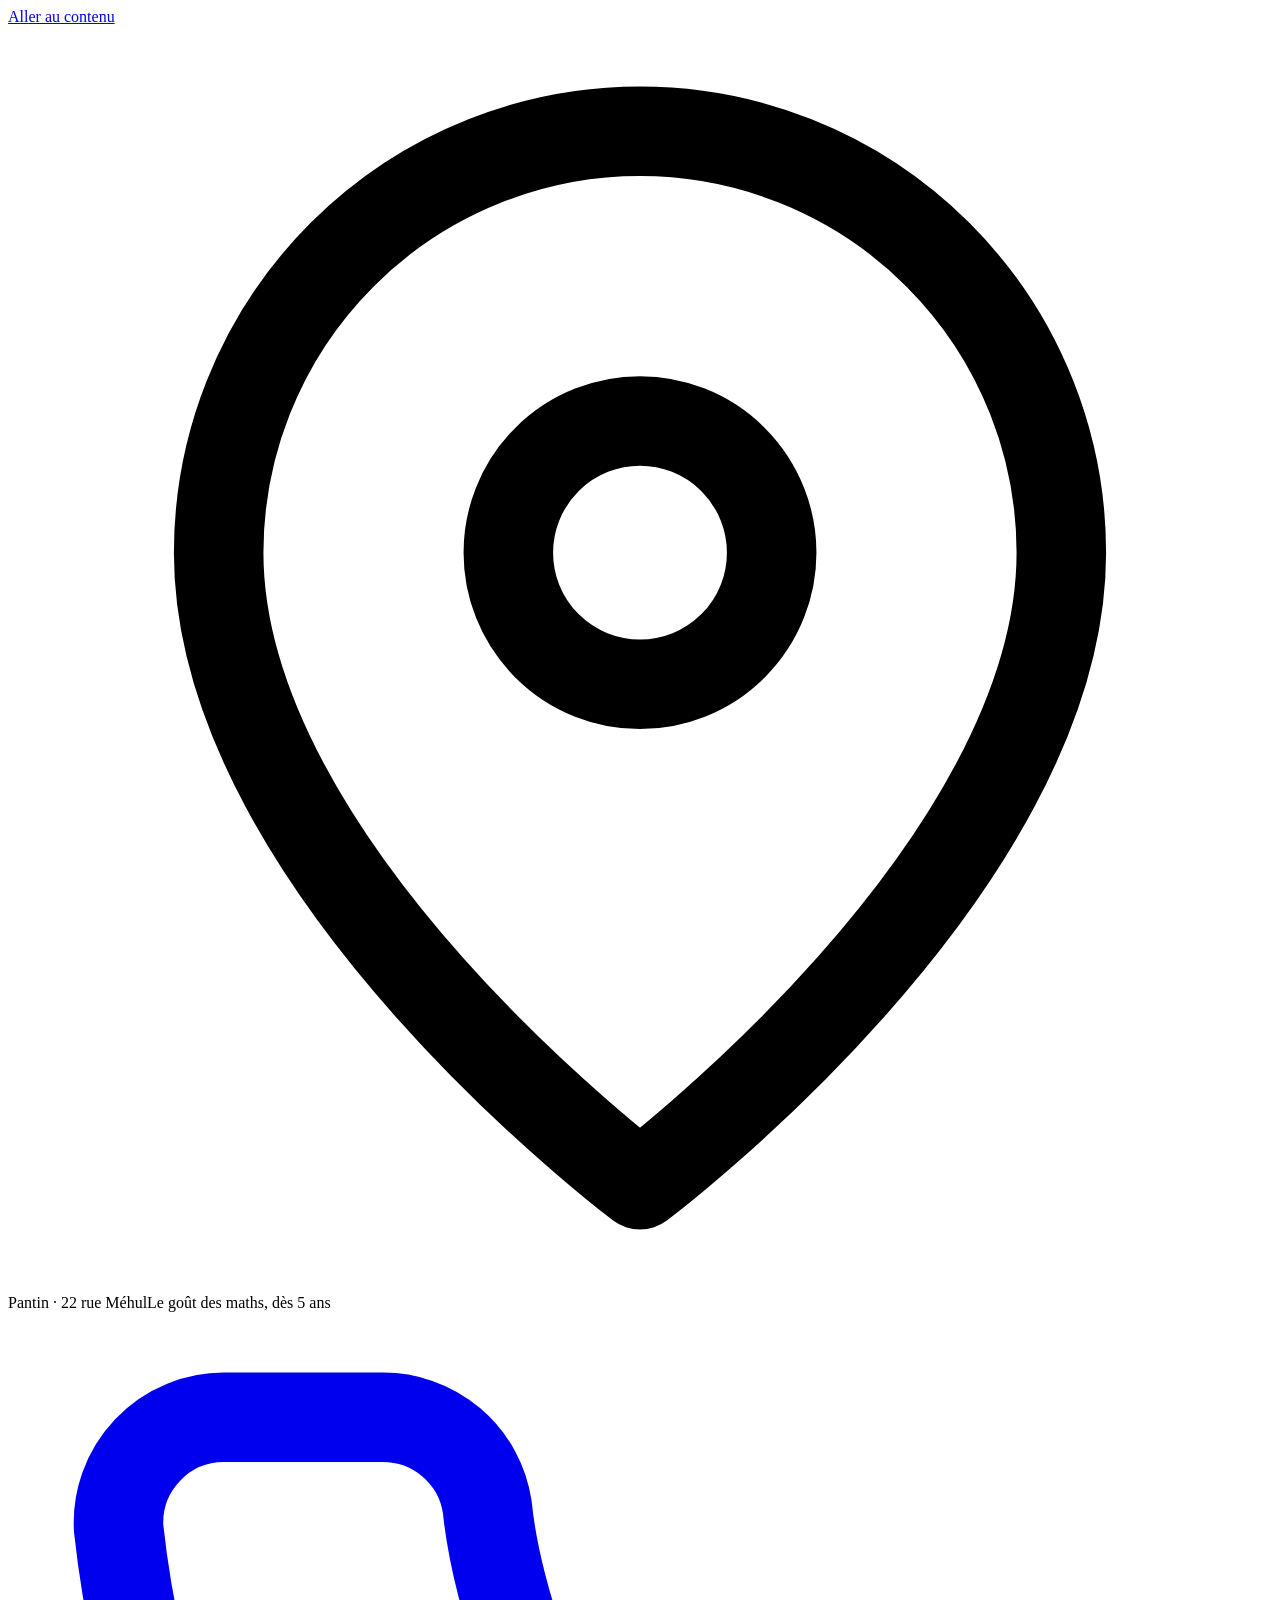
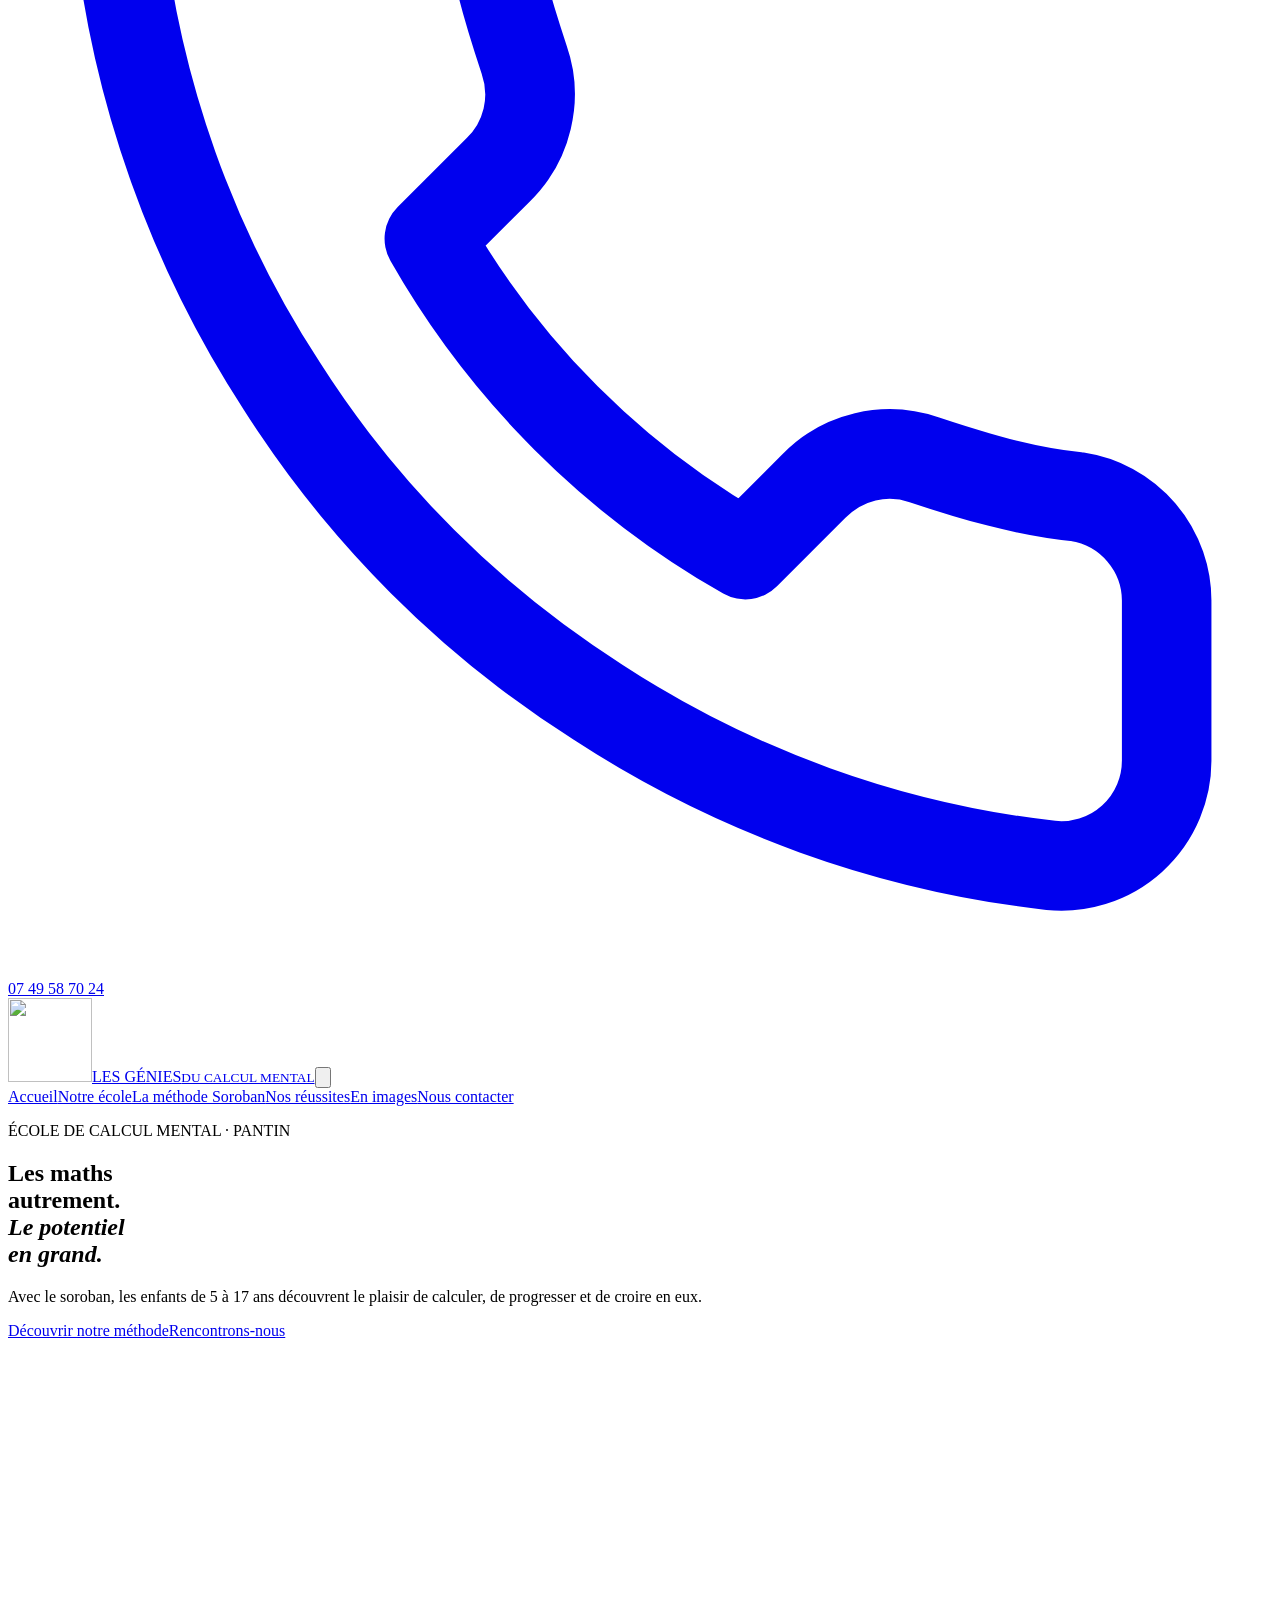
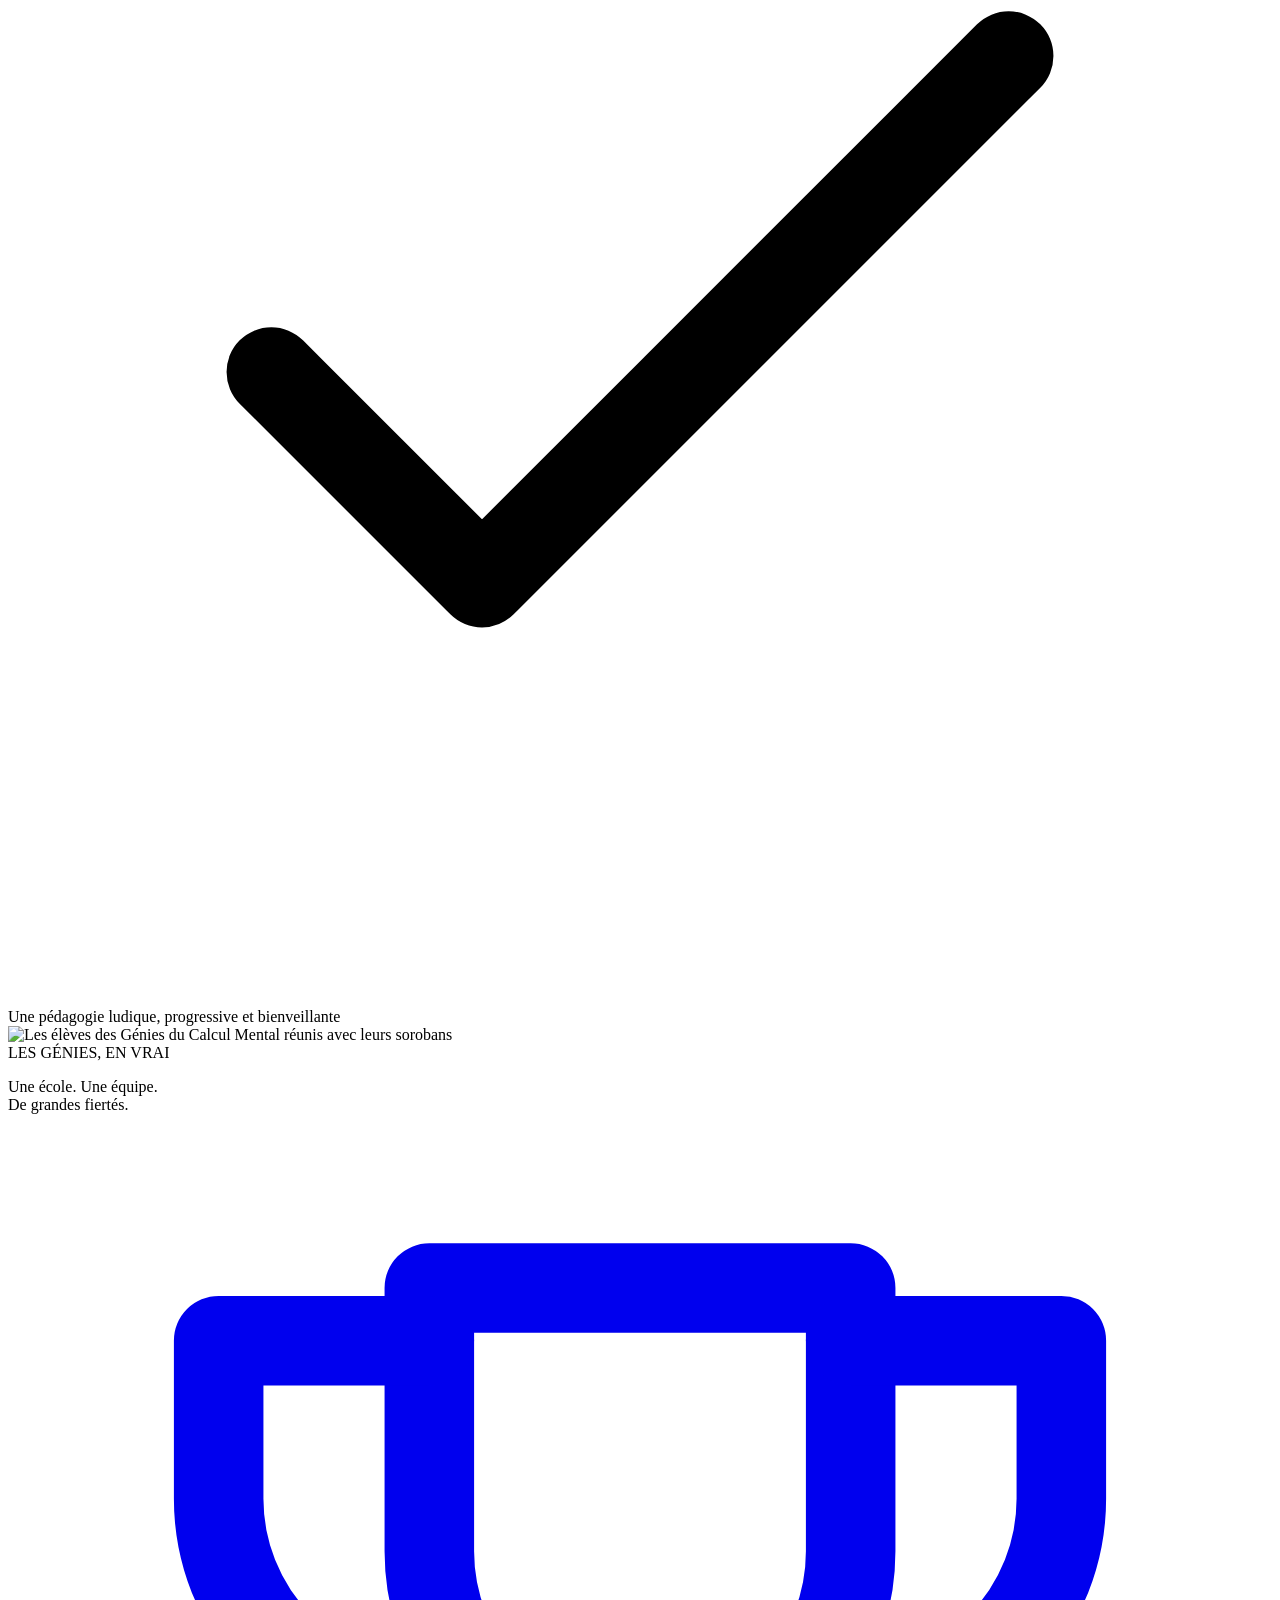
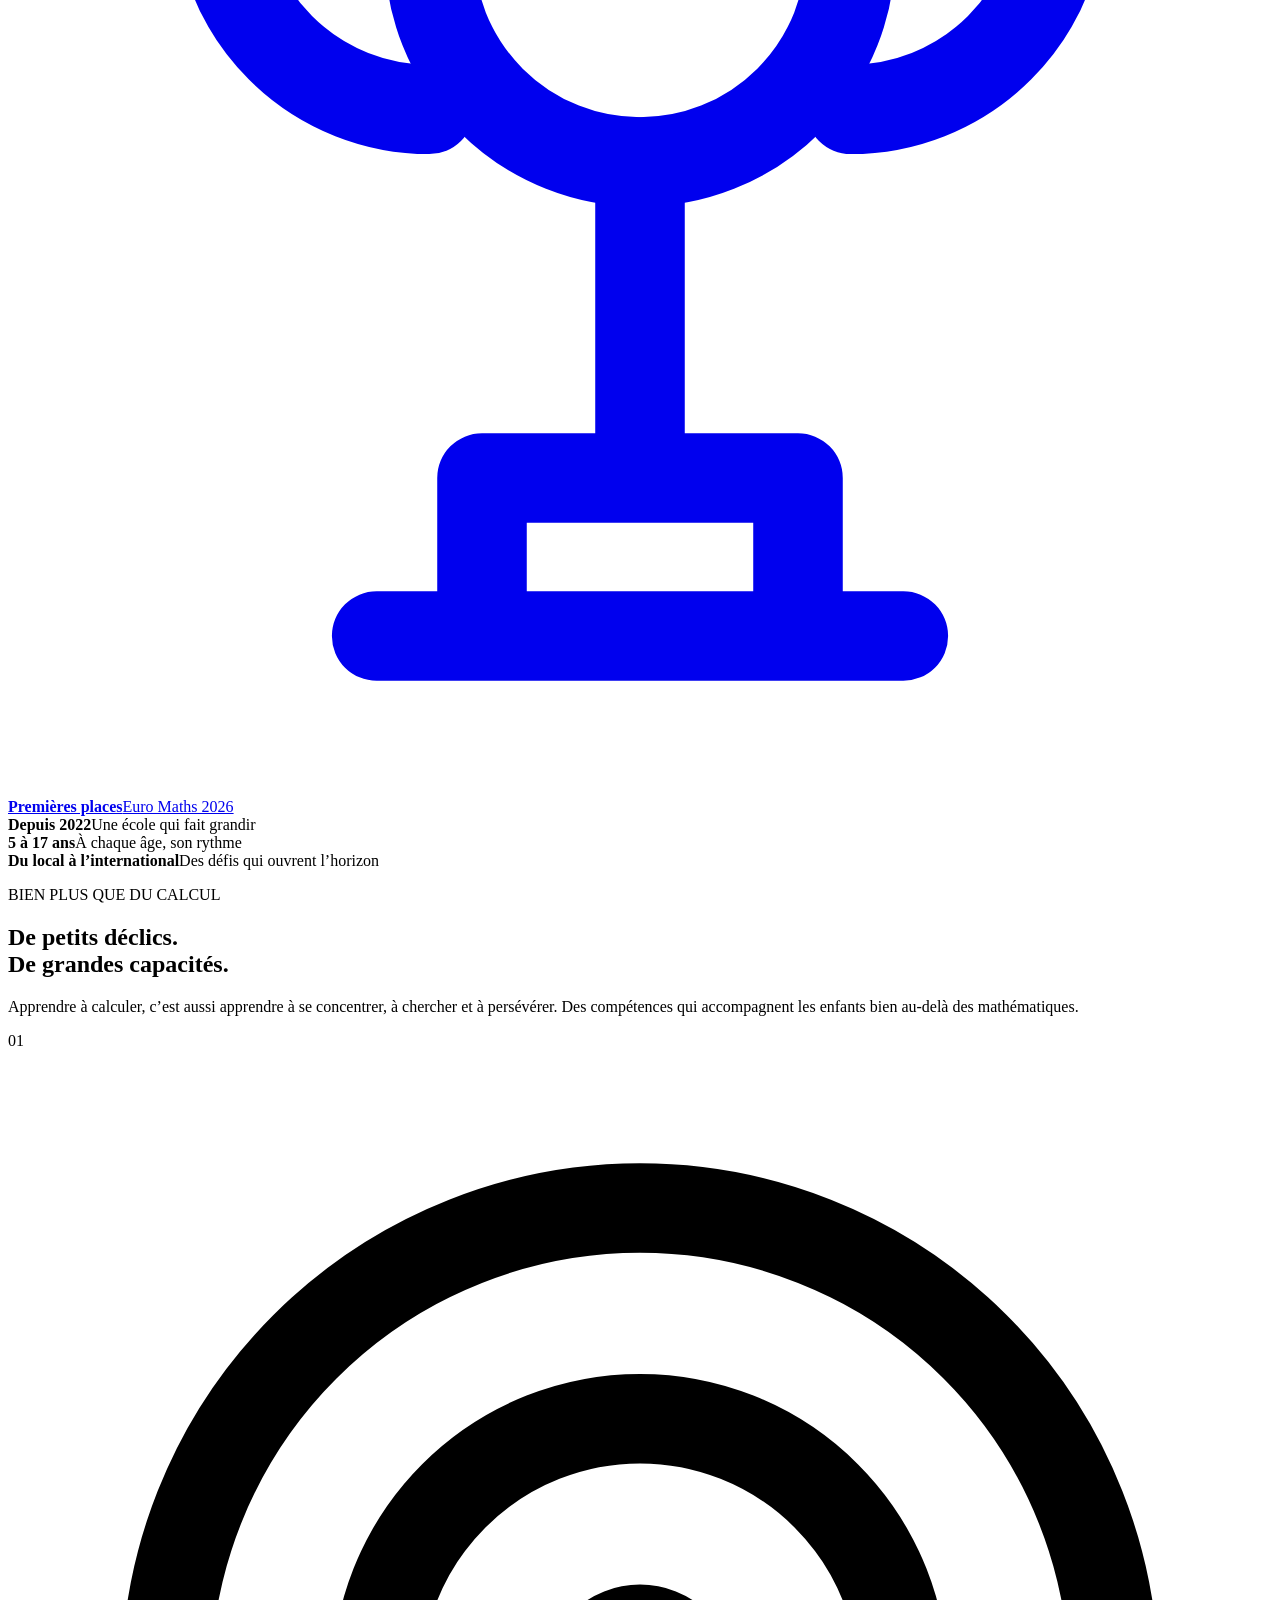
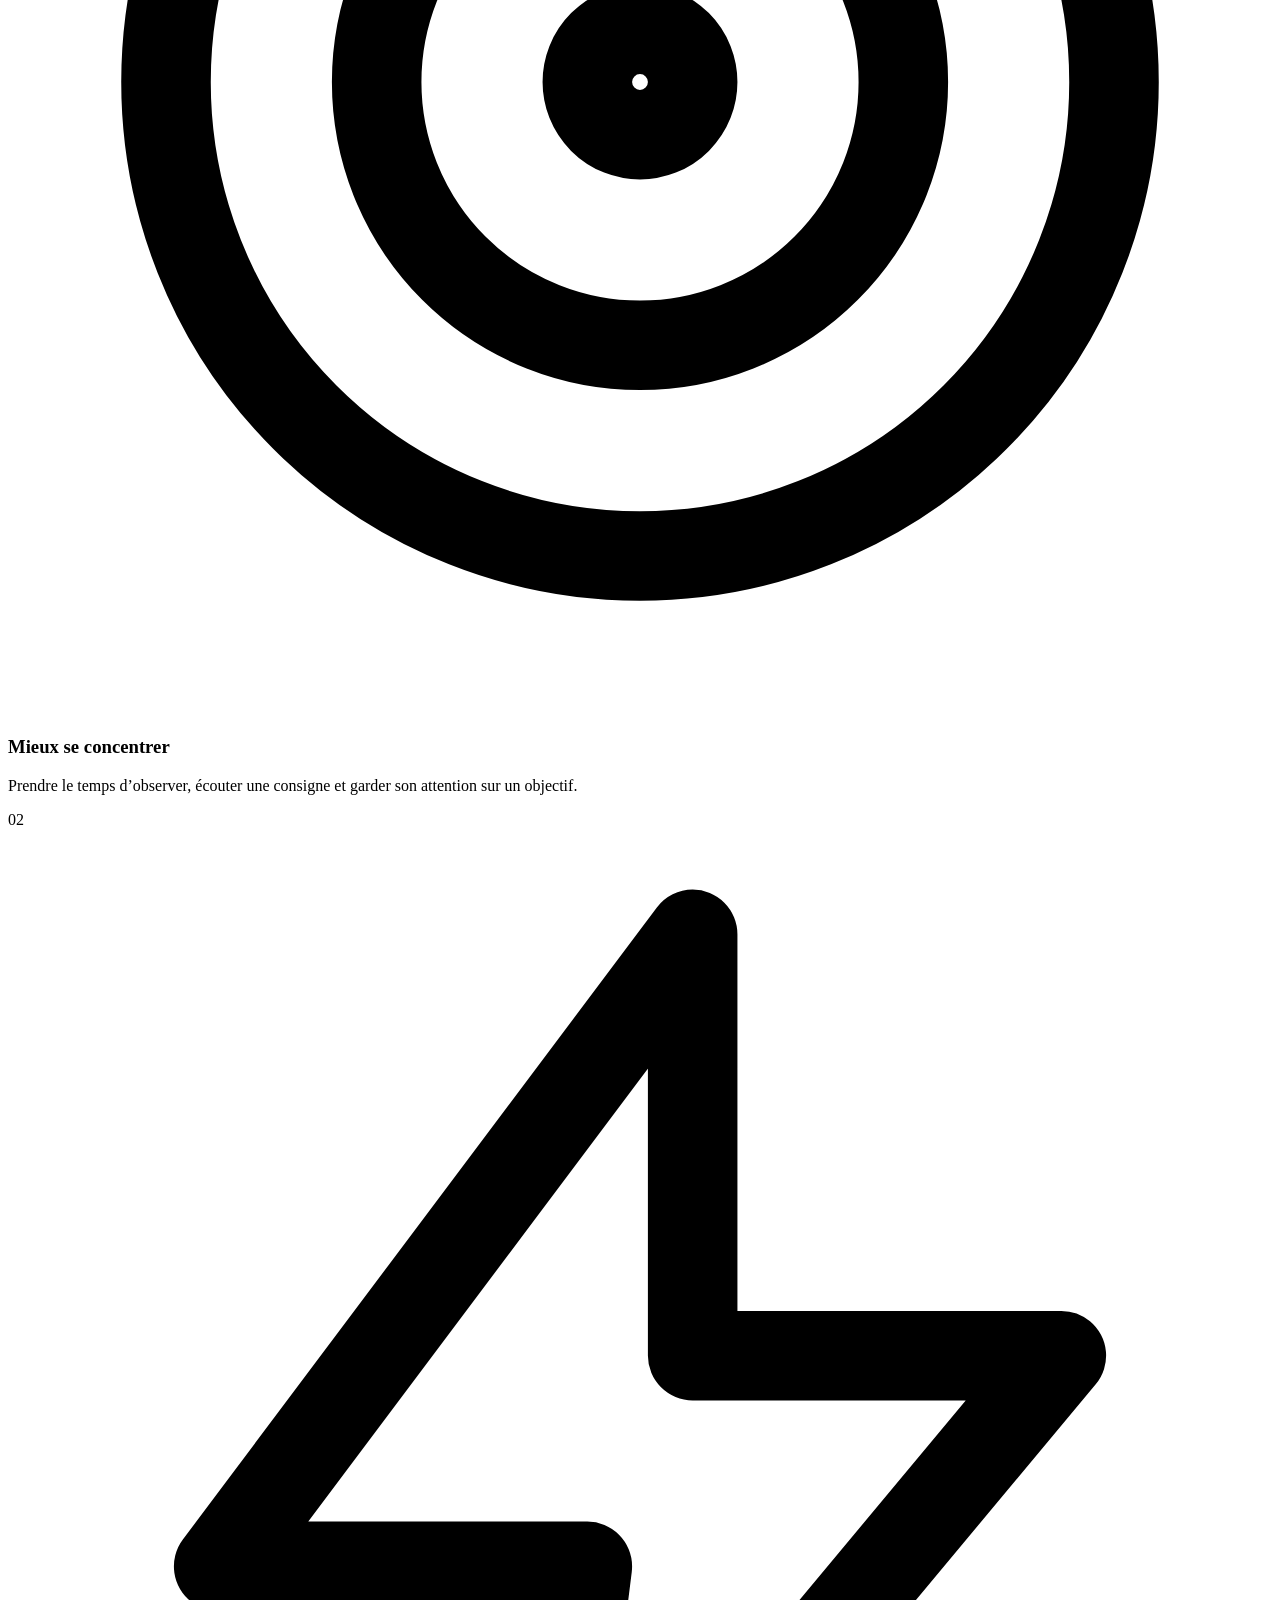
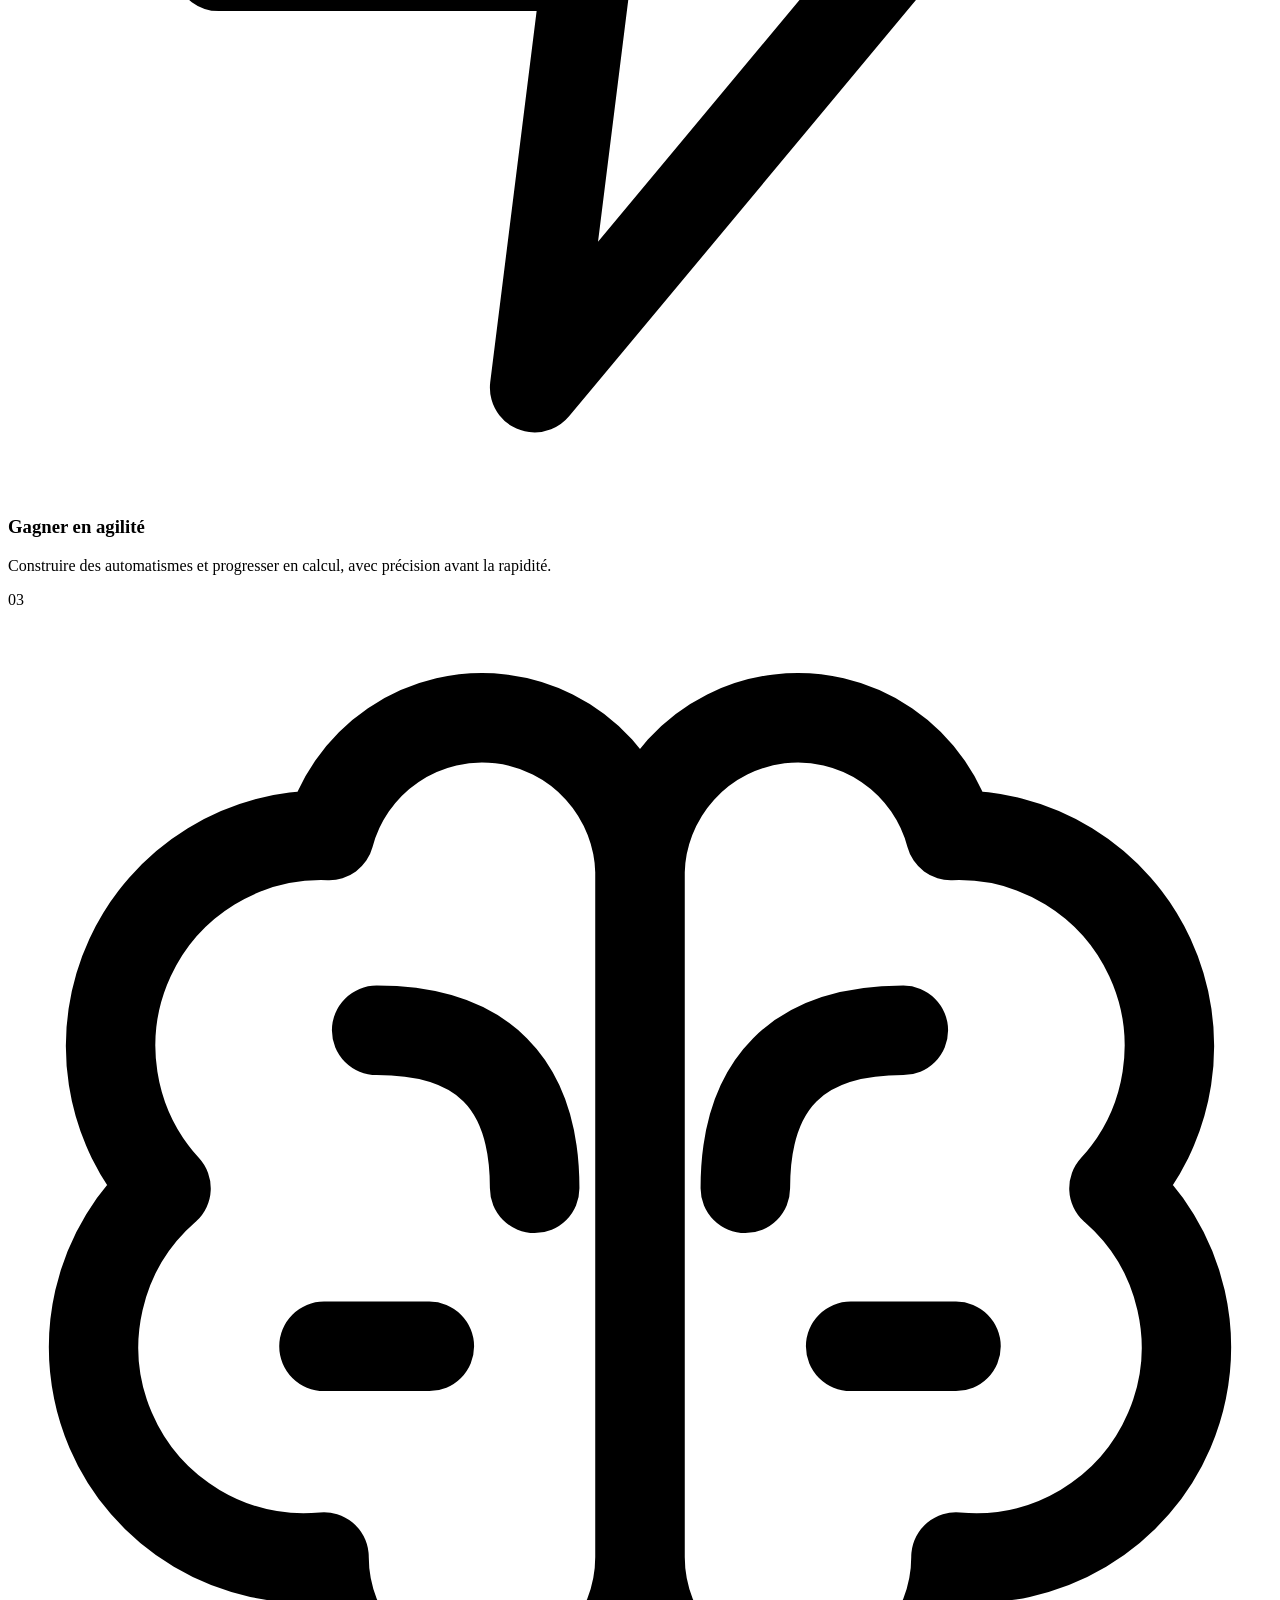
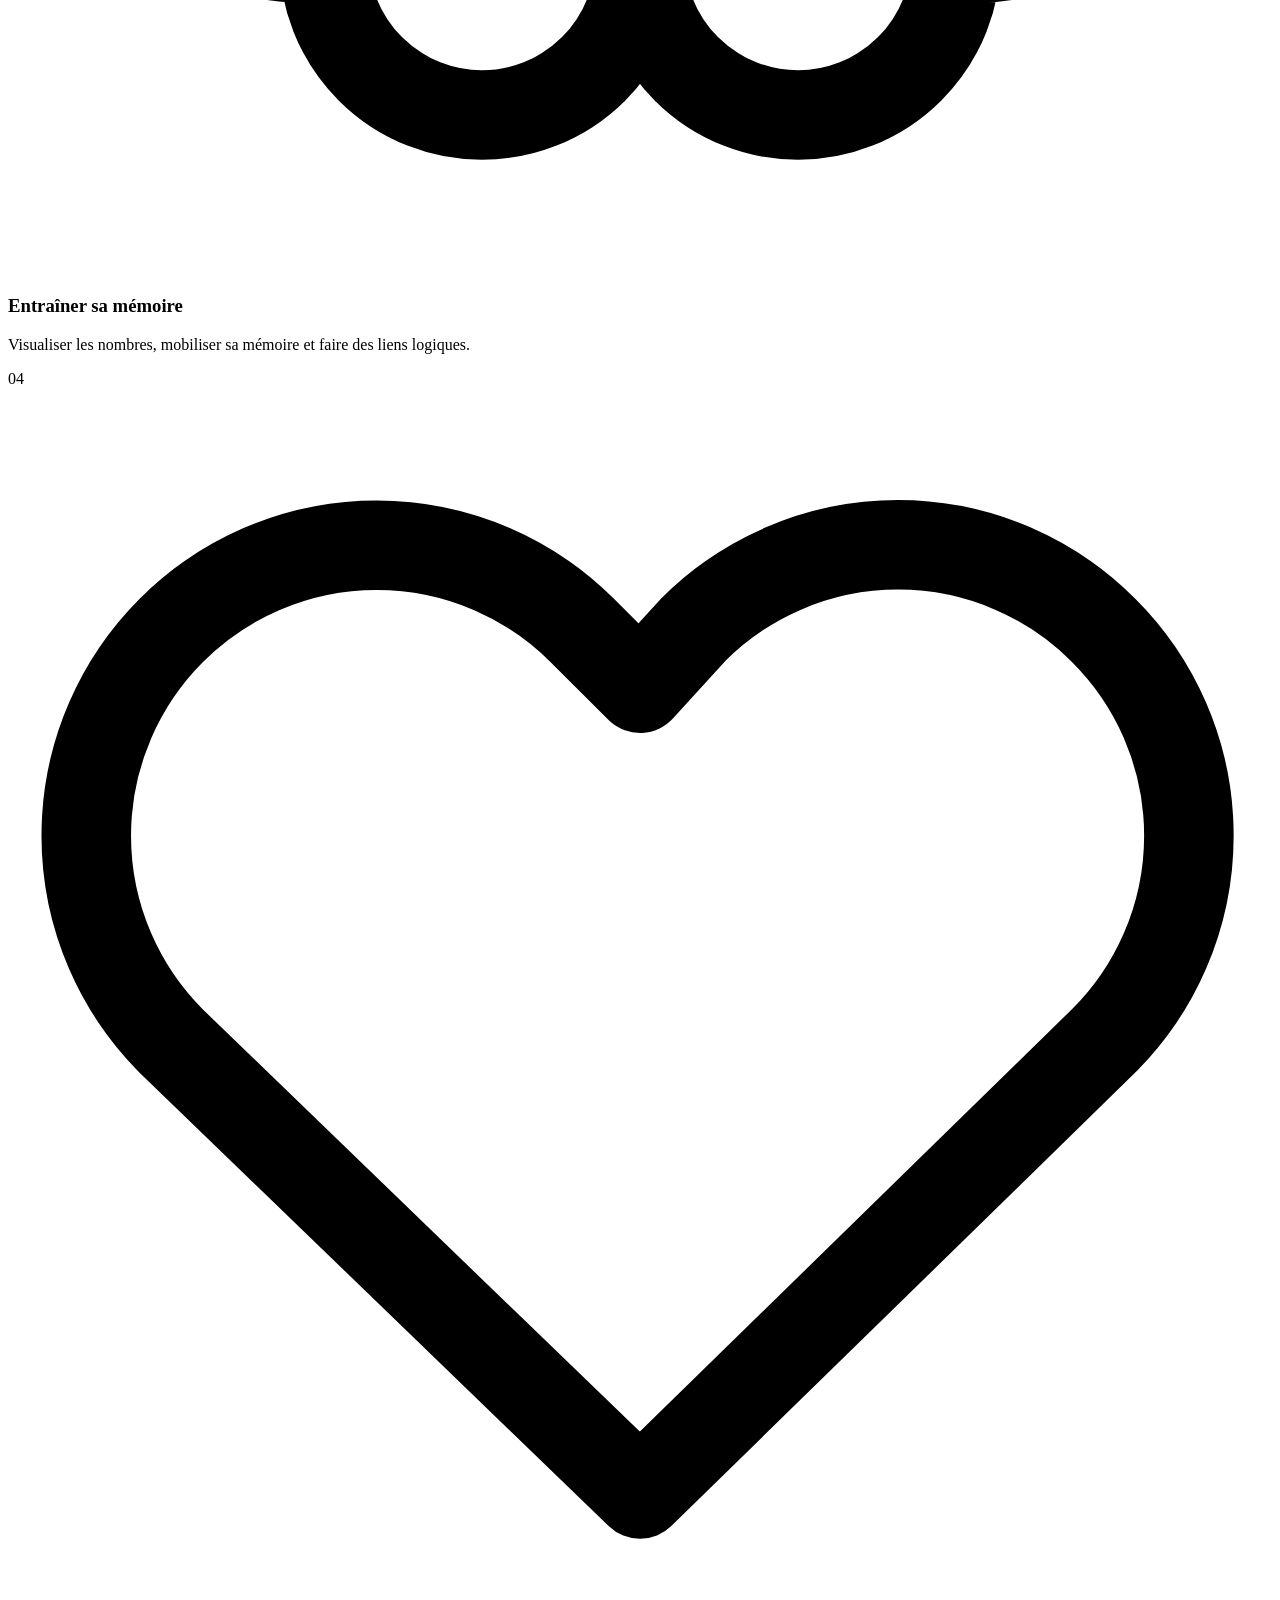
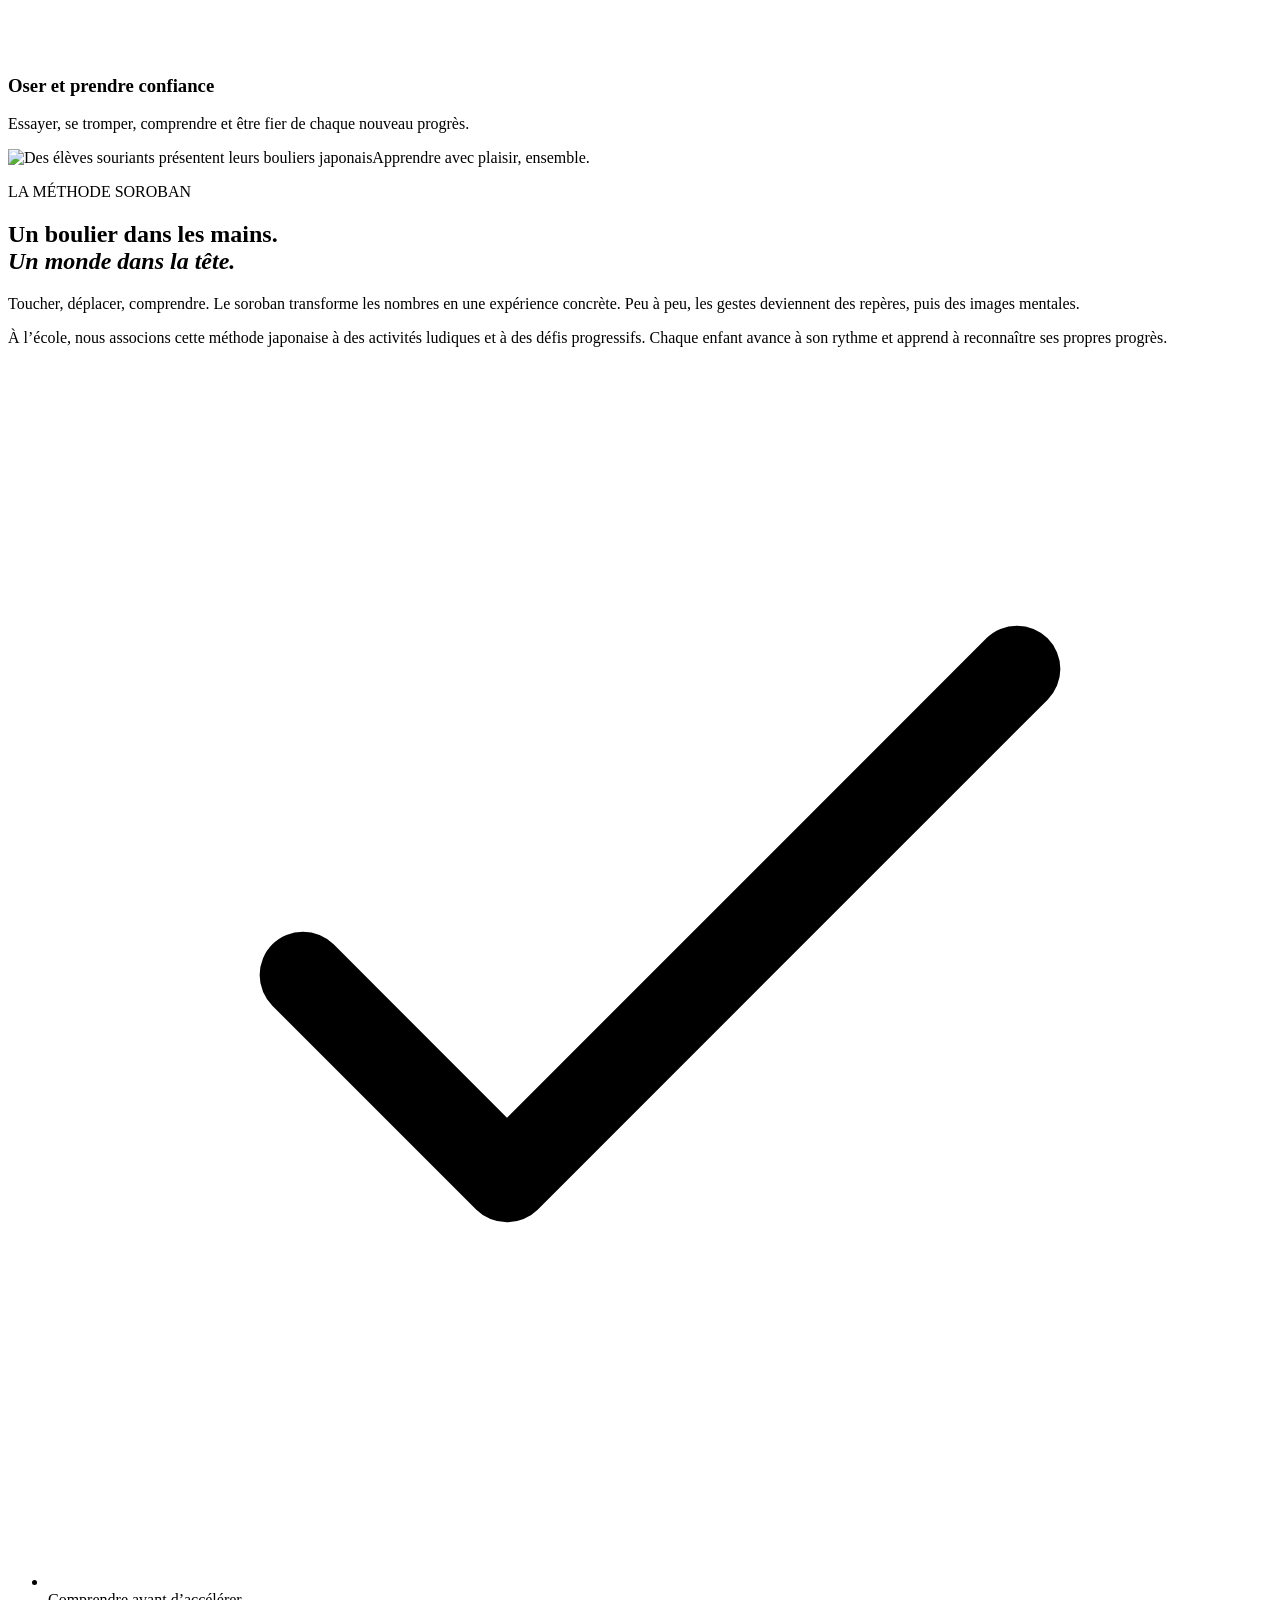
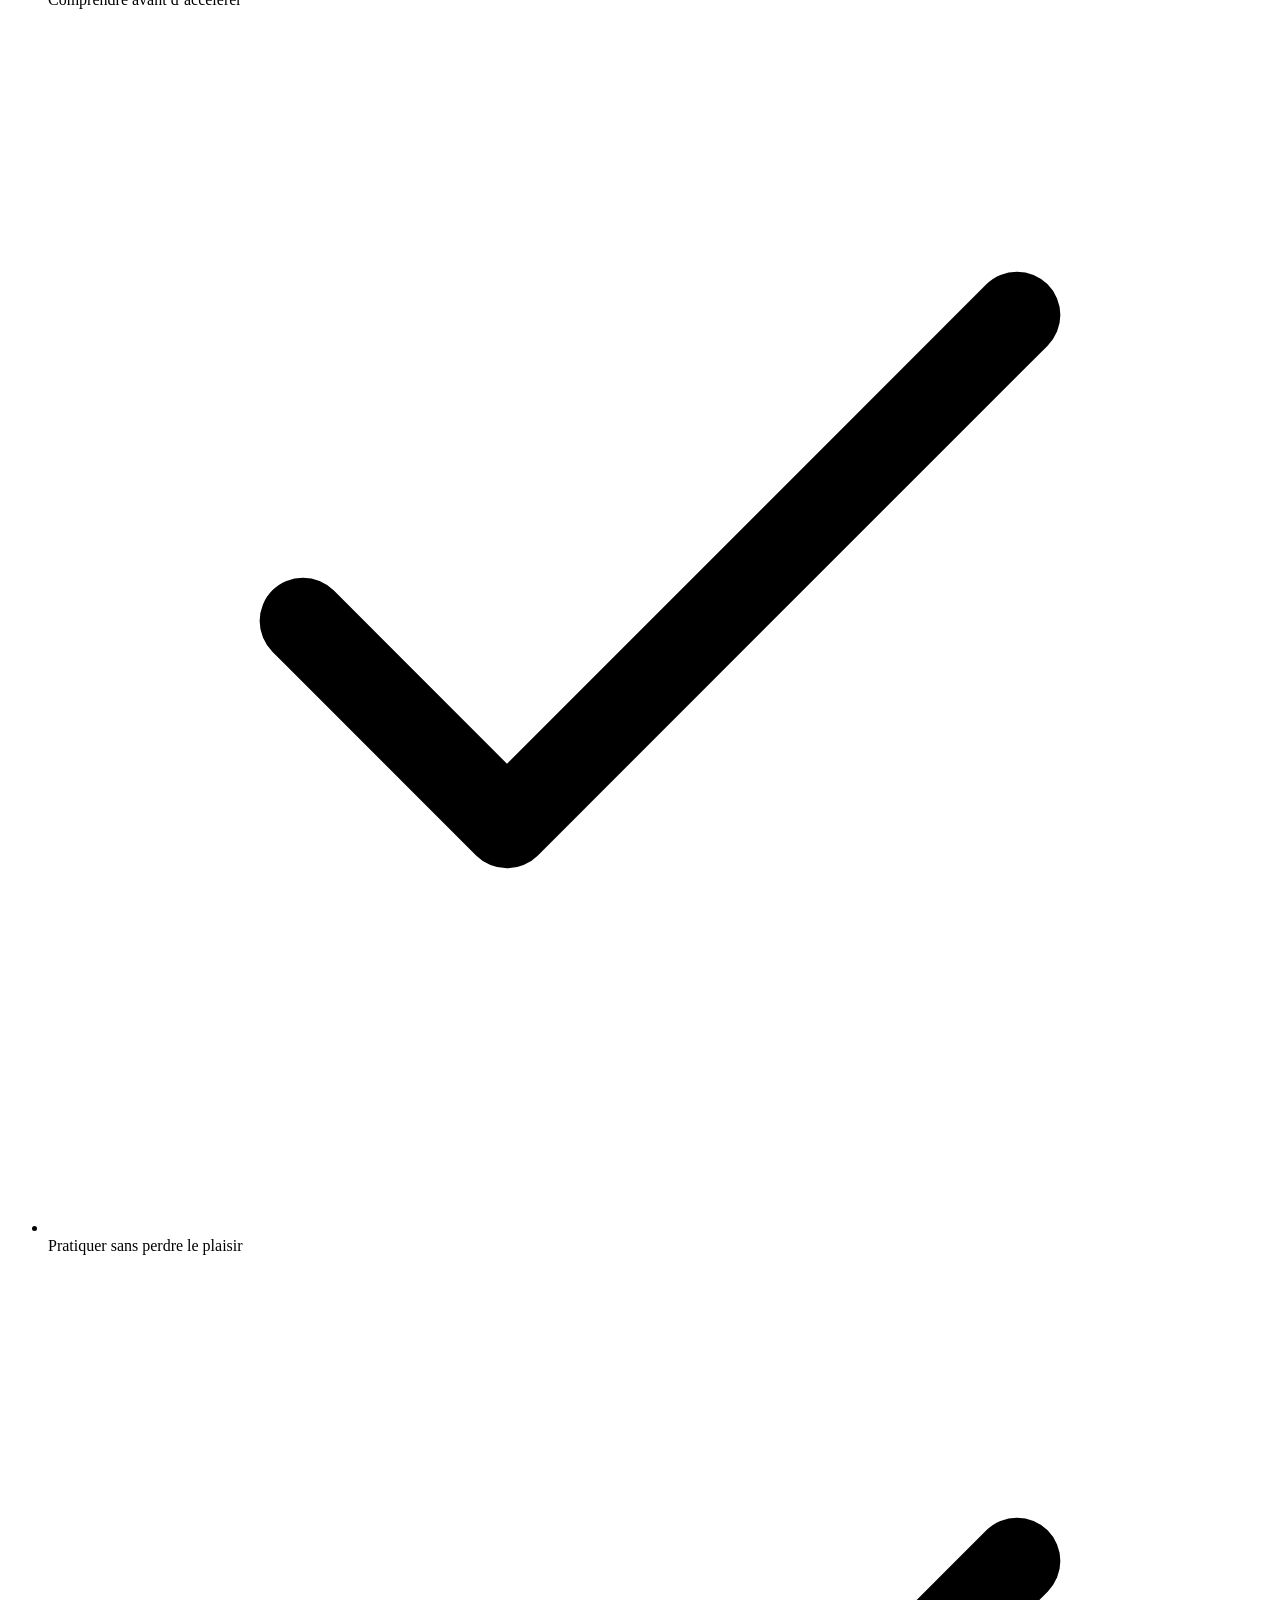
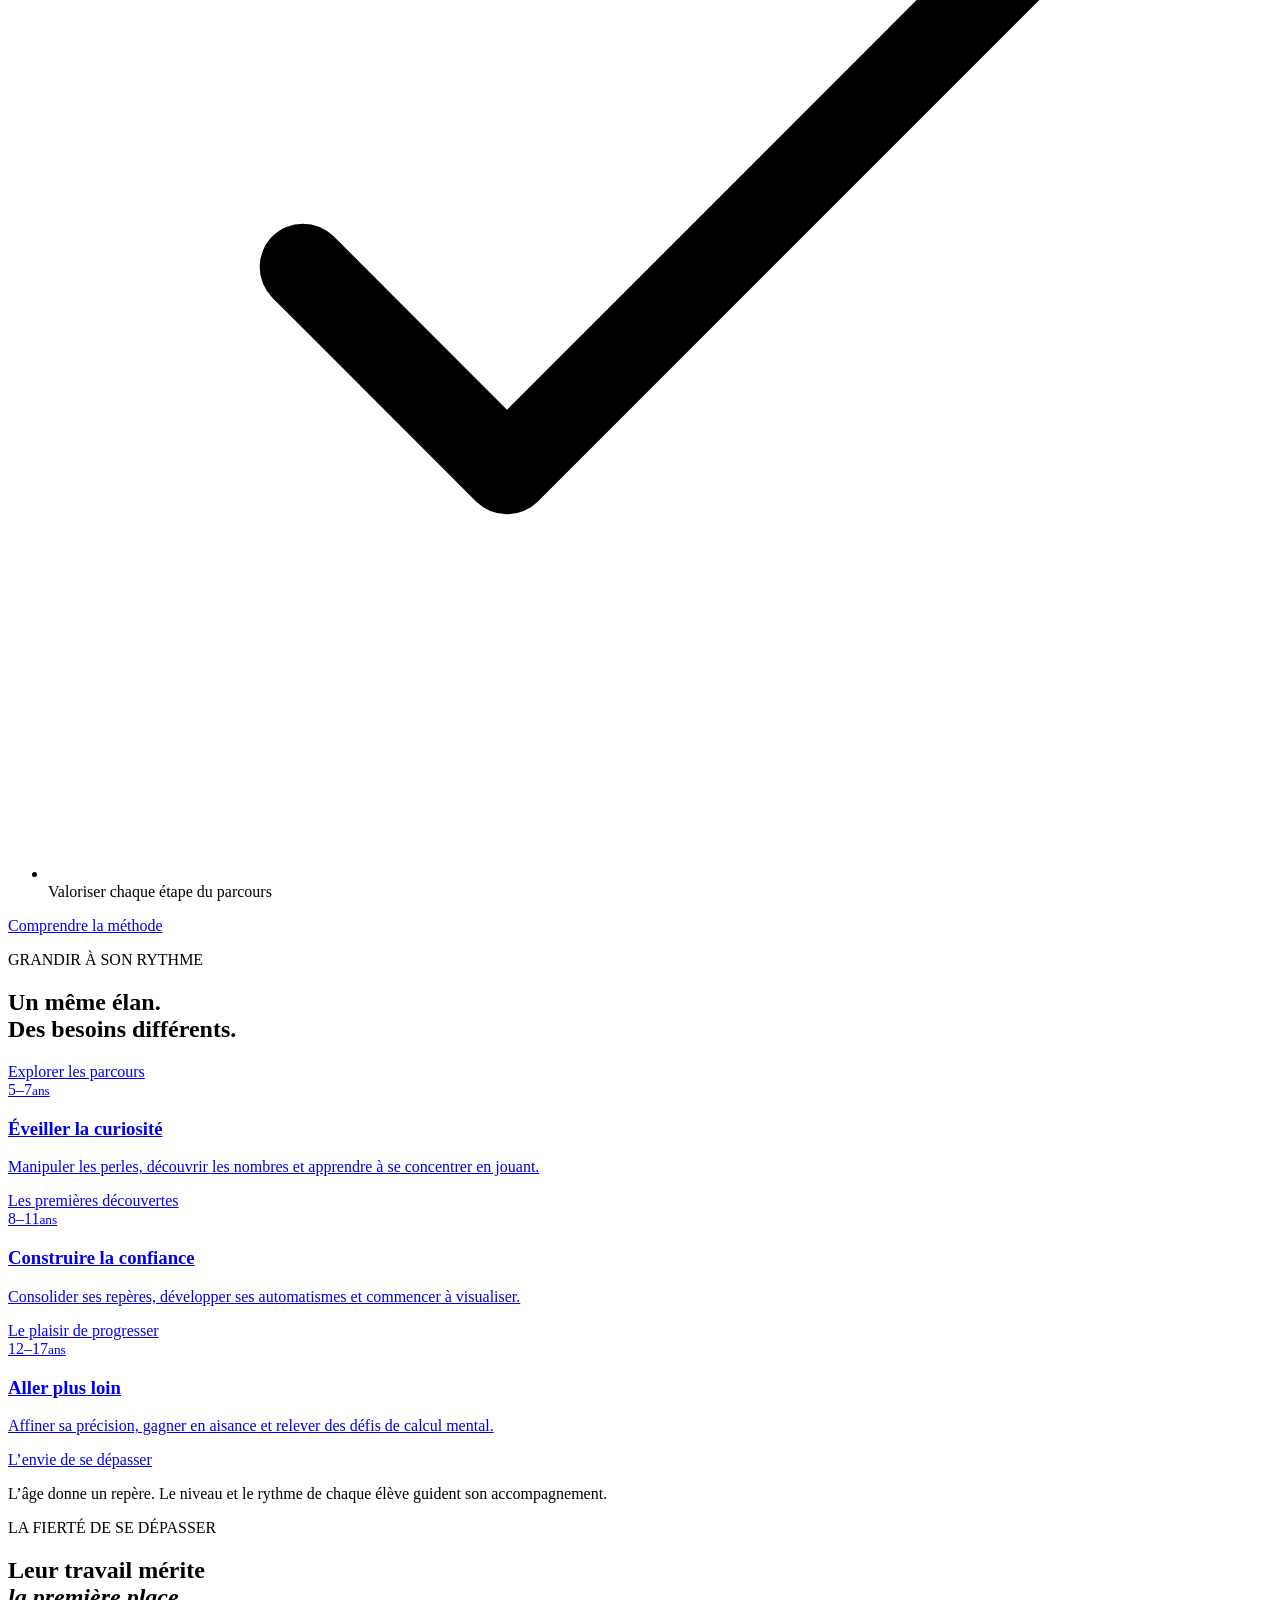
==== docs/index.html @ b1f33270 "Build Les Genies du Calcul Mental site" ====
<!doctype html><html lang="fr"><head><meta charset="UTF-8"><meta name="viewport" content="width=device-width,initial-scale=1"><title>Accueil | Les Génies du Calcul Mental — Pantin</title><meta name="description" content="Calcul mental et soroban à Pantin pour les enfants de 5 à 17 ans. Découvrez notre école, notre pédagogie et les réussites de nos élèves."><meta name="theme-color" content="#092456"><link rel="canonical" href="https://renolix.github.io/ecole.github.io/"><meta property="og:title" content="Accueil | Les Génies du Calcul Mental"><meta property="og:description" content="Calcul mental et soroban à Pantin pour les enfants de 5 à 17 ans. Découvrez notre école, notre pédagogie et les réussites de nos élèves."><meta property="og:type" content="website"><meta property="og:locale" content="fr_FR"><link rel="icon" href="/ecole.github.io/assets/favicon.svg" type="image/svg+xml"><link rel="stylesheet" href="/ecole.github.io/style.css?v=2"><script defer src="/ecole.github.io/app.js?v=2"></script><script type="application/ld+json">{"@context":"https://schema.org","@type":"EducationalOrganization","name":"Les Génies du Calcul Mental","url":"https://renolix.github.io/ecole.github.io","telephone":"+33749587024","foundingDate":"2022-06","address":{"@type":"PostalAddress","streetAddress":"22 rue Méhul","postalCode":"93500","addressLocality":"Pantin","addressCountry":"FR"}}</script></head><body><a class="skip-link" href="#contenu">Aller au contenu</a><div class="topbar"><div class="container"><span><svg class="icon " viewBox="0 0 24 24" fill="none" stroke="currentColor" stroke-width="1.7" stroke-linecap="round" stroke-linejoin="round" aria-hidden="true"><path d="M20 10c0 6-8 12-8 12S4 16 4 10a8 8 0 1 1 16 0Z"/><circle cx="12" cy="10" r="2.5"/></svg>Pantin · 22 rue Méhul</span><span>Le goût des maths, dès 5 ans</span><a href="tel:+33749587024"><svg class="icon " viewBox="0 0 24 24" fill="none" stroke="currentColor" stroke-width="1.7" stroke-linecap="round" stroke-linejoin="round" aria-hidden="true"><path d="M22 16.9v3a2 2 0 0 1-2.2 2 19.8 19.8 0 0 1-8.6-3.1 19.5 19.5 0 0 1-6-6 19.8 19.8 0 0 1-3.1-8.7A2 2 0 0 1 4.1 2h3a2 2 0 0 1 2 1.7c.1 1 .4 2 .7 2.9a2 2 0 0 1-.5 2.1L8 10a16 16 0 0 0 6 6l1.3-1.3a2 2 0 0 1 2.1-.5c.9.3 1.9.6 2.9.7a2 2 0 0 1 1.7 2z"/></svg>07 49 58 70 24</a></div></div><header><div class="container nav-wrap"><a class="brand" href="/ecole.github.io/" aria-label="Les Génies du Calcul Mental — accueil"><img src="/ecole.github.io/assets/logo.png" alt="" width="84" height="84"><span>LES GÉNIES<small>DU CALCUL MENTAL</small></span></a><button class="menu-toggle" aria-label="Ouvrir le menu" aria-expanded="false" aria-controls="navigation"><svg class="icon " viewBox="0 0 24 24" fill="none" stroke="currentColor" stroke-width="1.7" stroke-linecap="round" stroke-linejoin="round" aria-hidden="true"><path d="M4 6h16M4 12h16M4 18h16"/></svg></button><nav id="navigation" aria-label="Navigation principale"><a href="/ecole.github.io/" aria-current="page">Accueil</a><a href="/ecole.github.io/a-propos/" >Notre école</a><a href="/ecole.github.io/pedagogie/" >La méthode Soroban</a><a href="/ecole.github.io/reussites/" >Nos réussites</a><a href="/ecole.github.io/galerie/" >En images</a><a class="btn primary nav-cta" href="/ecole.github.io/contact/">Nous contacter</a></nav></div></header><main id="contenu"><section class="hero"><div class="container hero-grid"><div class="hero-copy"><p class="eyebrow">ÉCOLE DE CALCUL MENTAL · PANTIN</p><h1>Les maths<br>autrement.<br><em>Le potentiel<br> en grand.</em></h1><p>Avec le soroban, les enfants de 5 à 17 ans découvrent le plaisir de calculer, de progresser et de croire en eux.</p><div class="hero-actions"><a class="btn gold" href="/ecole.github.io/pedagogie/">Découvrir notre méthode</a><a class="btn outline-light" href="/ecole.github.io/contact/">Rencontrons-nous</a></div><div class="hero-note"><svg class="icon " viewBox="0 0 24 24" fill="none" stroke="currentColor" stroke-width="1.7" stroke-linecap="round" stroke-linejoin="round" aria-hidden="true"><path d="m5 12 4 4L19 6"/></svg>Une pédagogie ludique, progressive et bienveillante</div></div><div class="hero-visual"><img class="hero-photo" src="/ecole.github.io/assets/groupe-celebration.webp" alt="Les élèves des Génies du Calcul Mental réunis avec leurs sorobans" fetchpriority="high" decoding="async"><div class="photo-caption"><span>LES GÉNIES, EN VRAI</span><p>Une école. Une équipe.<br>De grandes fiertés.</p></div><a href="/ecole.github.io/reussites/" class="award-label"><svg class="icon " viewBox="0 0 24 24" fill="none" stroke="currentColor" stroke-width="1.7" stroke-linecap="round" stroke-linejoin="round" aria-hidden="true"><path d="M8 3h8v5a4 4 0 0 1-8 0Z"/><path d="M8 4H4v3a4 4 0 0 0 4 4m8-7h4v3a4 4 0 0 1-4 4M12 12v6m-5 3h10m-8-3h6v3H9z"/></svg><span><strong>Premières places</strong>Euro Maths 2026</span></a></div></div></section><section class="stats-bar" aria-label="L’école en quelques repères"><div class="container stats-grid"><div><strong>Depuis 2022</strong><span>Une école qui fait grandir</span></div><div><strong>5 à 17 ans</strong><span>À chaque âge, son rythme</span></div><div><strong>Du local à l’international</strong><span>Des défis qui ouvrent l’horizon</span></div></div></section>
<section class="section"><div class="container"><div class="section-heading"><div><p class="eyebrow">BIEN PLUS QUE DU CALCUL</p><h2>De petits déclics.<br>De grandes capacités.</h2></div><p>Apprendre à calculer, c’est aussi apprendre à se concentrer, à chercher et à persévérer. Des compétences qui accompagnent les enfants bien au-delà des mathématiques.</p></div><div class="benefit-grid"><article><span class="benefit-num" aria-hidden="true">01</span><div class="icon-box"><svg class="icon " viewBox="0 0 24 24" fill="none" stroke="currentColor" stroke-width="1.7" stroke-linecap="round" stroke-linejoin="round" aria-hidden="true"><circle cx="12" cy="12" r="9"/><circle cx="12" cy="12" r="5"/><circle cx="12" cy="12" r="1"/></svg></div><div class="benefit-copy"><h3>Mieux se concentrer</h3><p>Prendre le temps d’observer, écouter une consigne et garder son attention sur un objectif.</p></div></article><article><span class="benefit-num" aria-hidden="true">02</span><div class="icon-box"><svg class="icon " viewBox="0 0 24 24" fill="none" stroke="currentColor" stroke-width="1.7" stroke-linecap="round" stroke-linejoin="round" aria-hidden="true"><path d="m13 2-9 12h7l-1 8 10-12h-7z"/></svg></div><div class="benefit-copy"><h3>Gagner en agilité</h3><p>Construire des automatismes et progresser en calcul, avec précision avant la rapidité.</p></div></article><article><span class="benefit-num" aria-hidden="true">03</span><div class="icon-box"><svg class="icon " viewBox="0 0 24 24" fill="none" stroke="currentColor" stroke-width="1.7" stroke-linecap="round" stroke-linejoin="round" aria-hidden="true"><path d="M12 18V5a3 3 0 0 0-5.9-.7A4 4 0 0 0 3 11a4 4 0 0 0 3 7 3 3 0 0 0 6 0Zm0 0V5a3 3 0 0 1 5.9-.7A4 4 0 0 1 21 11a4 4 0 0 1-3 7 3 3 0 0 1-6 0Z"/><path d="M7 8c2 0 3 1 3 3m7-3c-2 0-3 1-3 3M6 14h2m8 0h2"/></svg></div><div class="benefit-copy"><h3>Entraîner sa mémoire</h3><p>Visualiser les nombres, mobiliser sa mémoire et faire des liens logiques.</p></div></article><article><span class="benefit-num" aria-hidden="true">04</span><div class="icon-box"><svg class="icon " viewBox="0 0 24 24" fill="none" stroke="currentColor" stroke-width="1.7" stroke-linecap="round" stroke-linejoin="round" aria-hidden="true"><path d="M20.8 4.6a5.5 5.5 0 0 0-7.8 0L12 5.7l-1.1-1.1a5.5 5.5 0 0 0-7.8 7.8L12 21l8.8-8.6a5.5 5.5 0 0 0 0-7.8Z"/></svg></div><div class="benefit-copy"><h3>Oser et prendre confiance</h3><p>Essayer, se tromper, comprendre et être fier de chaque nouveau progrès.</p></div></article></div></div></section>
<section class="section pale"><div class="container split"><div class="editorial-photo"><img class="" src="/ecole.github.io/assets/enfants-soroban.webp" alt="Des élèves souriants présentent leurs bouliers japonais" loading="lazy" decoding="async"><span class="photo-edge">Apprendre avec plaisir, ensemble.</span></div><div class="split-copy"><p class="eyebrow">LA MÉTHODE SOROBAN</p><h2>Un boulier dans les mains.<br><em>Un monde dans la tête.</em></h2><p>Toucher, déplacer, comprendre. Le soroban transforme les nombres en une expérience concrète. Peu à peu, les gestes deviennent des repères, puis des images mentales.</p><p>À l’école, nous associons cette méthode japonaise à des activités ludiques et à des défis progressifs. Chaque enfant avance à son rythme et apprend à reconnaître ses propres progrès.</p><ul class="check-list"><li><svg class="icon " viewBox="0 0 24 24" fill="none" stroke="currentColor" stroke-width="1.7" stroke-linecap="round" stroke-linejoin="round" aria-hidden="true"><path d="m5 12 4 4L19 6"/></svg>Comprendre avant d’accélérer</li><li><svg class="icon " viewBox="0 0 24 24" fill="none" stroke="currentColor" stroke-width="1.7" stroke-linecap="round" stroke-linejoin="round" aria-hidden="true"><path d="m5 12 4 4L19 6"/></svg>Pratiquer sans perdre le plaisir</li><li><svg class="icon " viewBox="0 0 24 24" fill="none" stroke="currentColor" stroke-width="1.7" stroke-linecap="round" stroke-linejoin="round" aria-hidden="true"><path d="m5 12 4 4L19 6"/></svg>Valoriser chaque étape du parcours</li></ul><a class="btn primary" href="/ecole.github.io/pedagogie/">Comprendre la méthode</a></div></div></section>
<section class="section"><div class="container"><div class="section-heading"><div><p class="eyebrow">GRANDIR À SON RYTHME</p><h2>Un même élan.<br>Des besoins différents.</h2></div><a class="text-link" href="/ecole.github.io/pedagogie/#parcours">Explorer les parcours</a></div><div class="age-grid"><a class="age-card" href="/ecole.github.io/pedagogie/#parcours"><div class="age">5–7<small>ans</small></div><h3>Éveiller la curiosité</h3><p>Manipuler les perles, découvrir les nombres et apprendre à se concentrer en jouant.</p><span>Les premières découvertes</span></a><a class="age-card" href="/ecole.github.io/pedagogie/#parcours"><div class="age">8–11<small>ans</small></div><h3>Construire la confiance</h3><p>Consolider ses repères, développer ses automatismes et commencer à visualiser.</p><span>Le plaisir de progresser</span></a><a class="age-card" href="/ecole.github.io/pedagogie/#parcours"><div class="age">12–17<small>ans</small></div><h3>Aller plus loin</h3><p>Affiner sa précision, gagner en aisance et relever des défis de calcul mental.</p><span>L’envie de se dépasser</span></a></div><p class="section-note">L’âge donne un repère. Le niveau et le rythme de chaque élève guident son accompagnement.</p></div></section>
<section class="achievement-section"><div class="container split"><div><p class="eyebrow">LA FIERTÉ DE SE DÉPASSER</p><h2>Leur travail mérite<br><em>la première place.</em></h2><p>En 2026, plusieurs de nos élèves ont décroché des premières places à Euro Maths. Derrière ces résultats : de la régularité, du courage et le plaisir d’apprendre ensemble.</p><div class="competition-names"><span>EURO MATHS</span><span>SOROBAN LEAGUE</span></div><a class="btn gold" href="/ecole.github.io/reussites/">Découvrir leurs réussites</a></div><div class="achievement-photo"><img class="" src="/ecole.github.io/assets/esprit-equipe.webp" alt="Les élèves de l’école réunis, un soroban à la main" loading="lazy" decoding="async"><div><svg class="icon " viewBox="0 0 24 24" fill="none" stroke="currentColor" stroke-width="1.7" stroke-linecap="round" stroke-linejoin="round" aria-hidden="true"><path d="M8 3h8v5a4 4 0 0 1-8 0Z"/><path d="M8 4H4v3a4 4 0 0 0 4 4m8-7h4v3a4 4 0 0 1-4 4M12 12v6m-5 3h10m-8-3h6v3H9z"/></svg><span>Des talents qui grandissent.<br>Des réussites qui se partagent.</span></div></div></div></section>
<section class="section"><div class="container split faq-layout"><div><p class="eyebrow">VOS QUESTIONS, NOS REPÈRES</p><h2>Tout commence<br>par une question.</h2><p>Choisir une activité pour son enfant, c’est vouloir comprendre. Voici quelques premiers repères.</p><a class="btn outline" href="/ecole.github.io/contact/">Poser ma question</a></div><div class="faq-list"><details><summary>À partir de quel âge peut-on commencer ?<svg class="icon " viewBox="0 0 24 24" fill="none" stroke="currentColor" stroke-width="1.7" stroke-linecap="round" stroke-linejoin="round" aria-hidden="true"><path d="M12 5v14M5 12h14"/></svg></summary><p>Nous accueillons les enfants dès 5 ans et les jeunes jusqu’à 17 ans. Un premier échange permet de discuter de leur aisance avec les nombres et de proposer une approche adaptée à leur âge et à leur expérience.</p></details><details><summary>Faut-il déjà être bon en mathématiques ?<svg class="icon " viewBox="0 0 24 24" fill="none" stroke="currentColor" stroke-width="1.7" stroke-linecap="round" stroke-linejoin="round" aria-hidden="true"><path d="M12 5v14M5 12h14"/></svg></summary><p>Non. L’envie de découvrir compte davantage que le niveau de départ. Le soroban rend les nombres concrets et permet d’avancer progressivement, avec des exercices accessibles puis des défis plus exigeants.</p></details><details><summary>Qu’est-ce que le soroban ?<svg class="icon " viewBox="0 0 24 24" fill="none" stroke="currentColor" stroke-width="1.7" stroke-linecap="round" stroke-linejoin="round" aria-hidden="true"><path d="M12 5v14M5 12h14"/></svg></summary><p>Le soroban est un boulier japonais. En déplaçant ses perles, l’enfant représente les nombres et réalise des opérations. Avec de la pratique, il apprend à visualiser le boulier pour calculer mentalement.</p></details><details><summary>Comment connaître les horaires et les tarifs ?<svg class="icon " viewBox="0 0 24 24" fill="none" stroke="currentColor" stroke-width="1.7" stroke-linecap="round" stroke-linejoin="round" aria-hidden="true"><path d="M12 5v14M5 12h14"/></svg></summary><p>Contactez-nous au 07 49 58 70 24 ou préparez votre demande depuis la page Contact. Nous vous renseignerons sur les créneaux, les places disponibles, les tarifs et les modalités d’inscription.</p></details></div></div></section><section class="cta-section"><div class="container cta-inner"><div><p class="eyebrow">UN PREMIER PAS, DE GRANDES POSSIBILITÉS</p><h2>Et si son prochain déclic<br>commençait ici ?</h2><p>Parlons de votre enfant, de ses envies et de la meilleure façon de l’accompagner.</p></div><a class="btn gold" href="/ecole.github.io/contact/">Échangeons sur son parcours</a></div></section></main><footer><div class="container footer-grid"><div><a class="brand footer-brand" href="/ecole.github.io/"><img src="/ecole.github.io/assets/logo.png" alt="Logo Les Génies du Calcul Mental" width="96" height="96"><span>LES GÉNIES<small>DU CALCUL MENTAL</small></span></a><p>Apprendre. Calculer. Se dépasser.<br>Le goût des mathématiques, la confiance en plus.</p></div><div><h3>Découvrir l’école</h3><a href="/ecole.github.io/a-propos/">Notre histoire</a><a href="/ecole.github.io/pedagogie/">La méthode Soroban</a><a href="/ecole.github.io/reussites/">Les réussites de nos élèves</a><a href="/ecole.github.io/galerie/">Photos & vidéos</a></div><div><h3>Rencontrons-nous</h3><a href="https://www.google.com/maps/search/?api=1&query=22+rue+Mehul+93500+Pantin" target="_blank" rel="noopener">22 rue Méhul<br>93500 Pantin, France</a><a href="tel:+33749587024">07 49 58 70 24</a><a href="/ecole.github.io/contact/">Préparer une première rencontre</a></div></div><div class="container footer-bottom"><span>© 2026 Les Génies du Calcul Mental</span><span>À Pantin, depuis juin 2022</span><a href="/ecole.github.io/confidentialite/">Confidentialité</a></div></footer><dialog id="viewer" aria-label="Galerie de l’école"><button class="dialog-close" aria-label="Fermer"><svg class="icon " viewBox="0 0 24 24" fill="none" stroke="currentColor" stroke-width="1.7" stroke-linecap="round" stroke-linejoin="round" aria-hidden="true"><path d="m6 6 12 12M6 18 18 6"/></svg></button><div class="viewer-content"></div><div class="viewer-controls"><button class="viewer-prev" aria-label="Image précédente"><svg class="icon " viewBox="0 0 24 24" fill="none" stroke="currentColor" stroke-width="1.7" stroke-linecap="round" stroke-linejoin="round" aria-hidden="true"><path d="m9 5 7 7-7 7"/></svg></button><p id="viewer-caption"></p><button class="viewer-next" aria-label="Image suivante"><svg class="icon " viewBox="0 0 24 24" fill="none" stroke="currentColor" stroke-width="1.7" stroke-linecap="round" stroke-linejoin="round" aria-hidden="true"><path d="m9 5 7 7-7 7"/></svg></button></div></dialog></body></html>
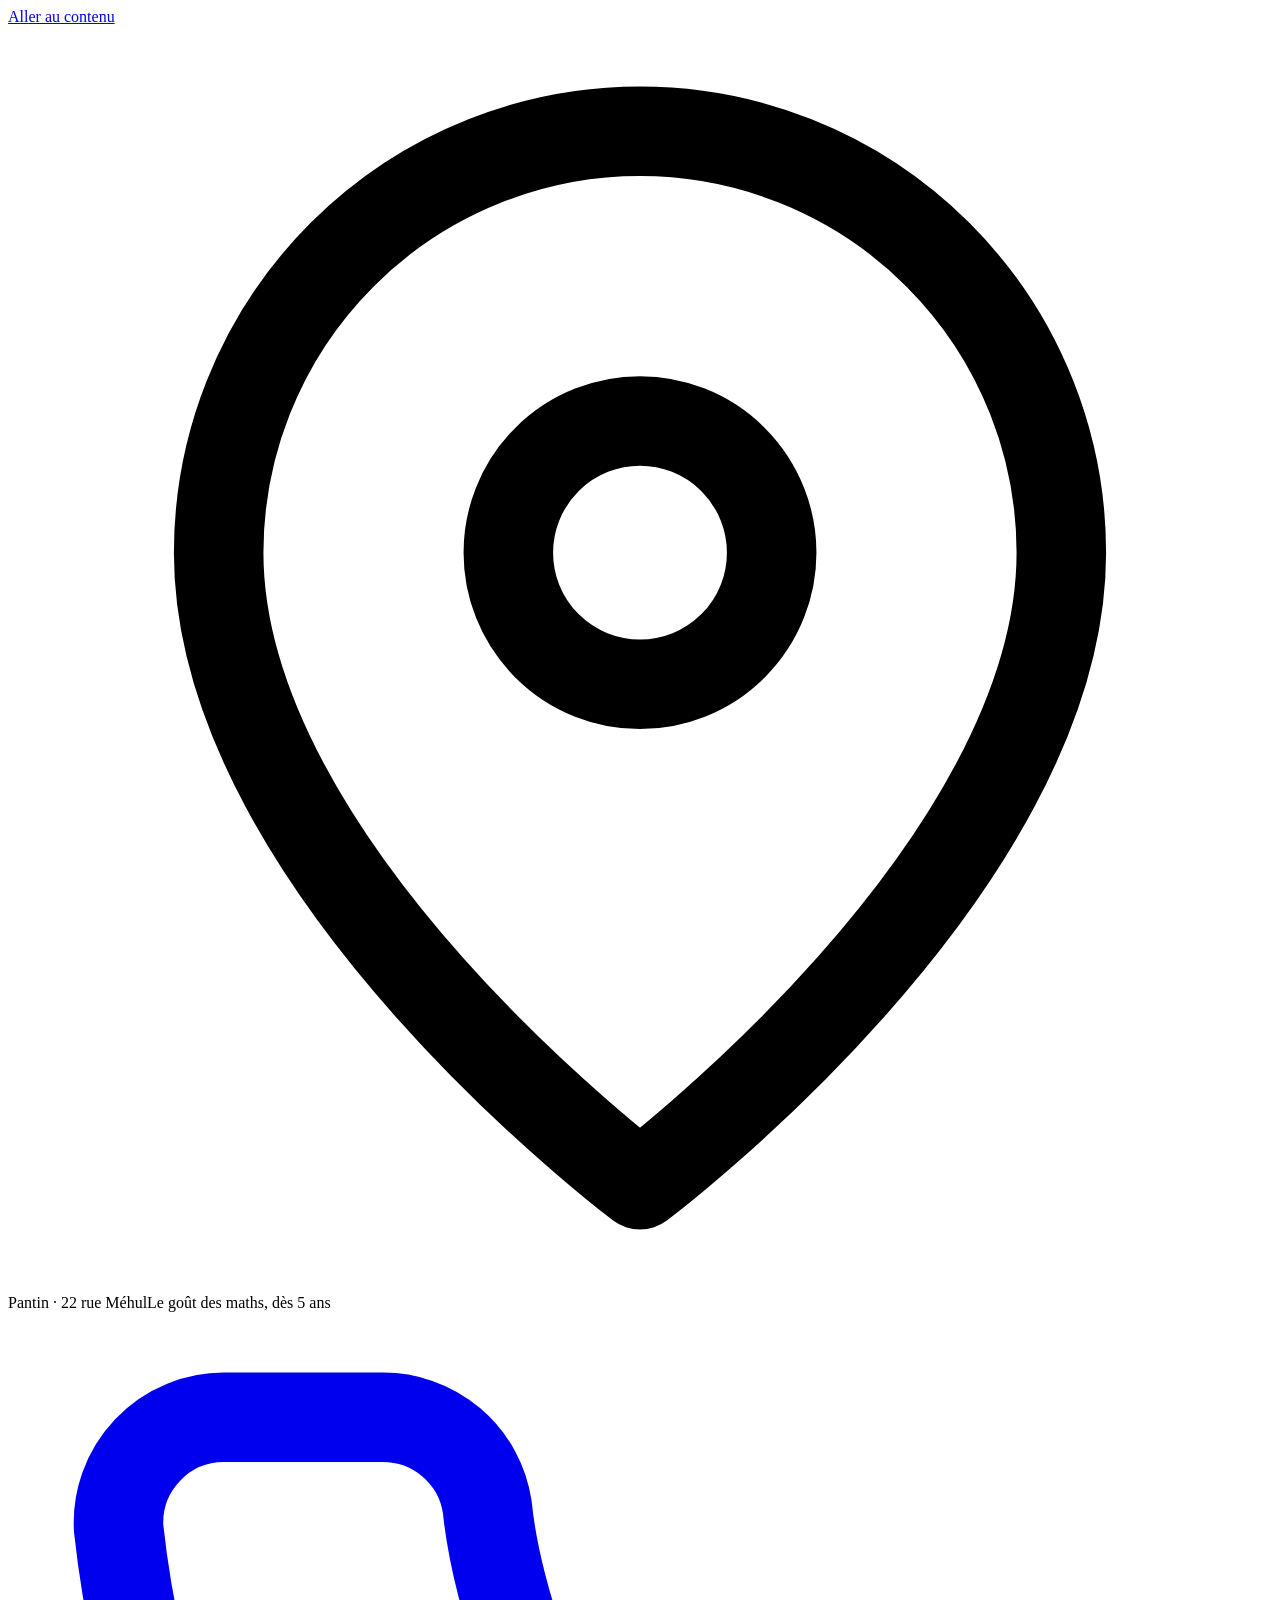
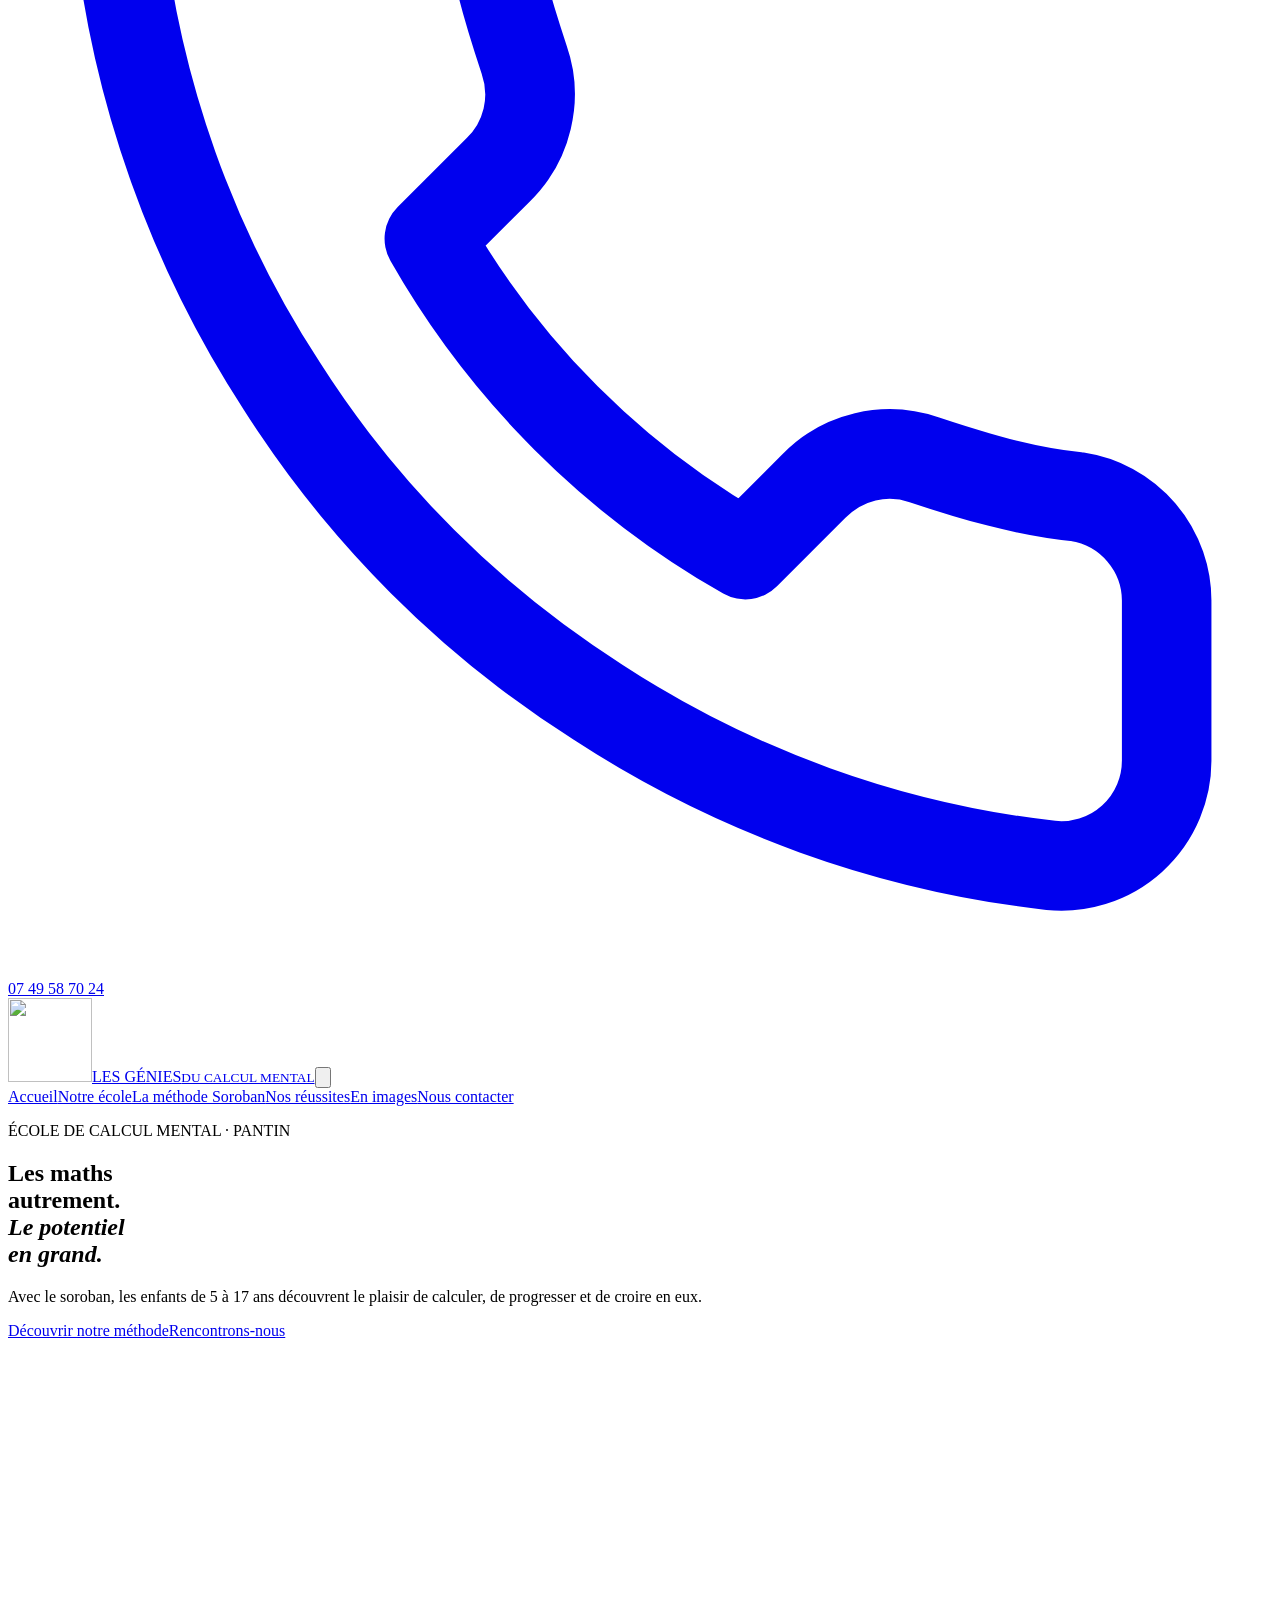
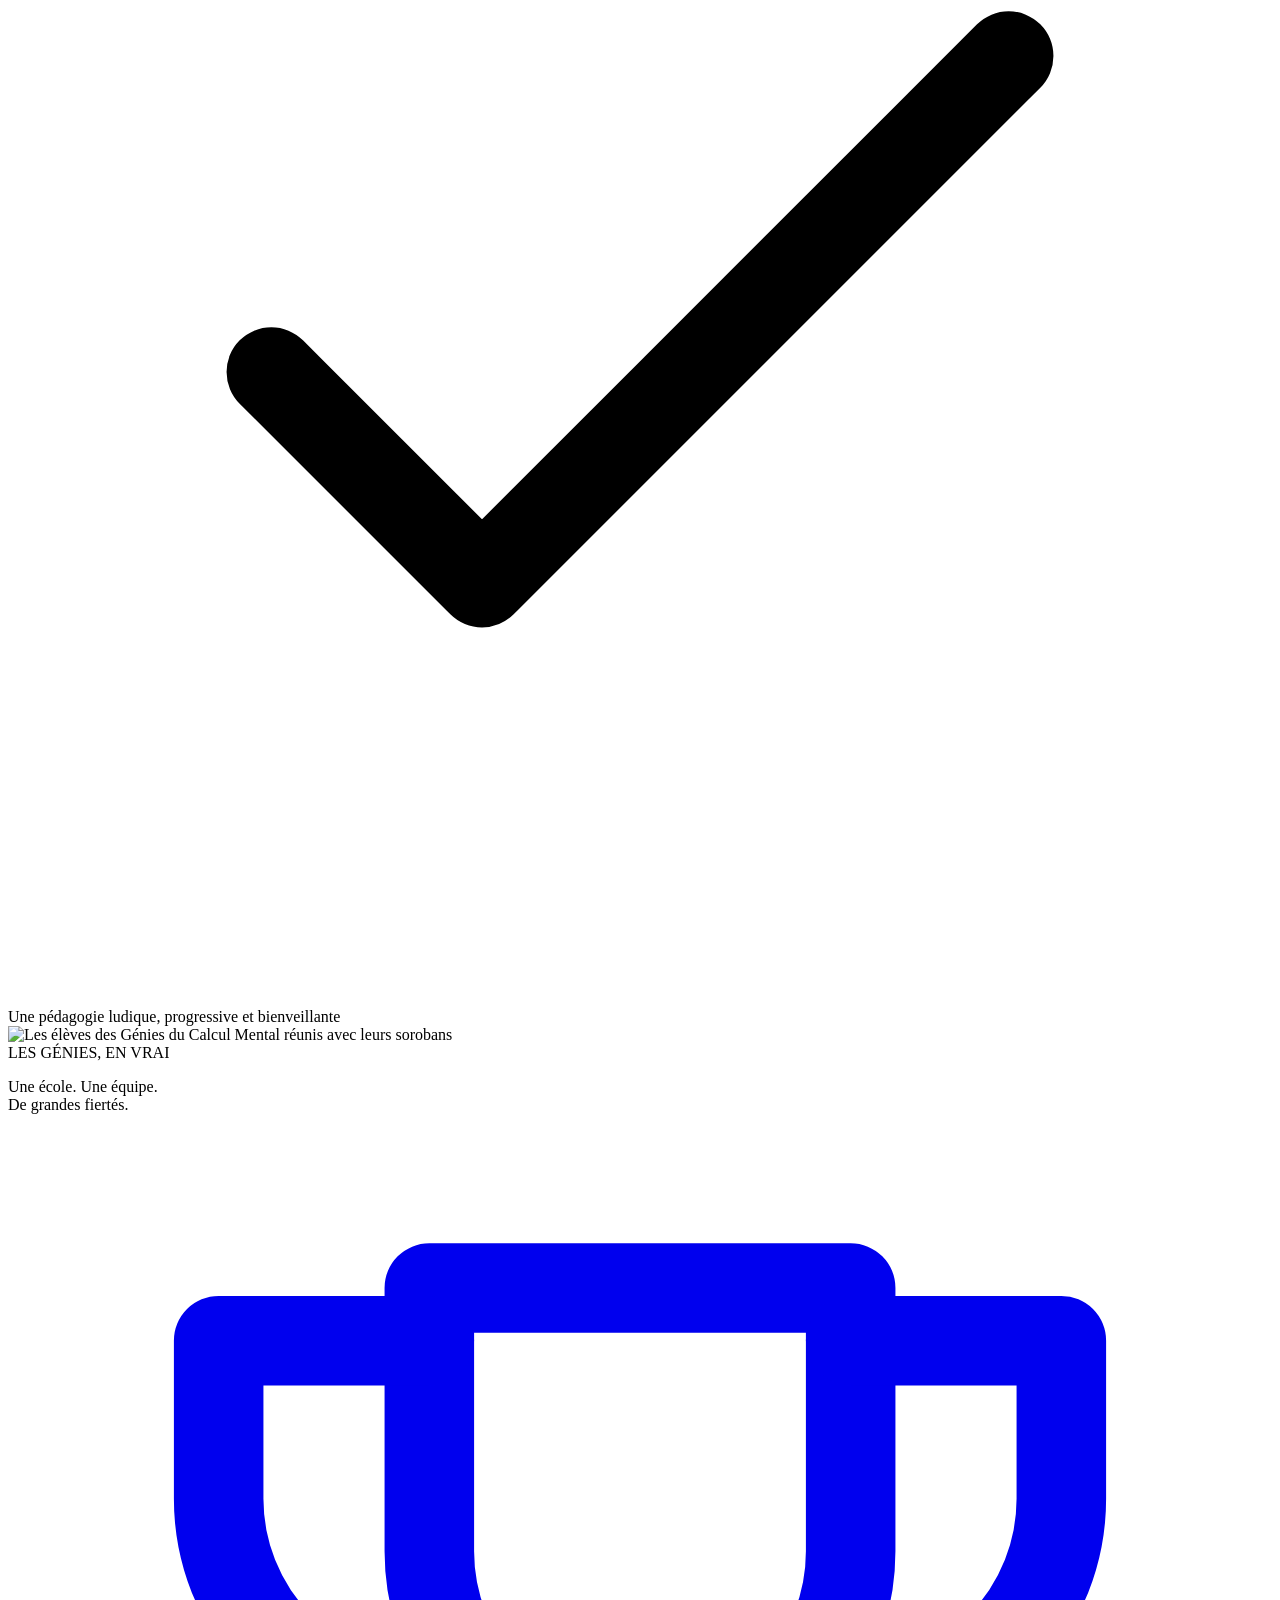
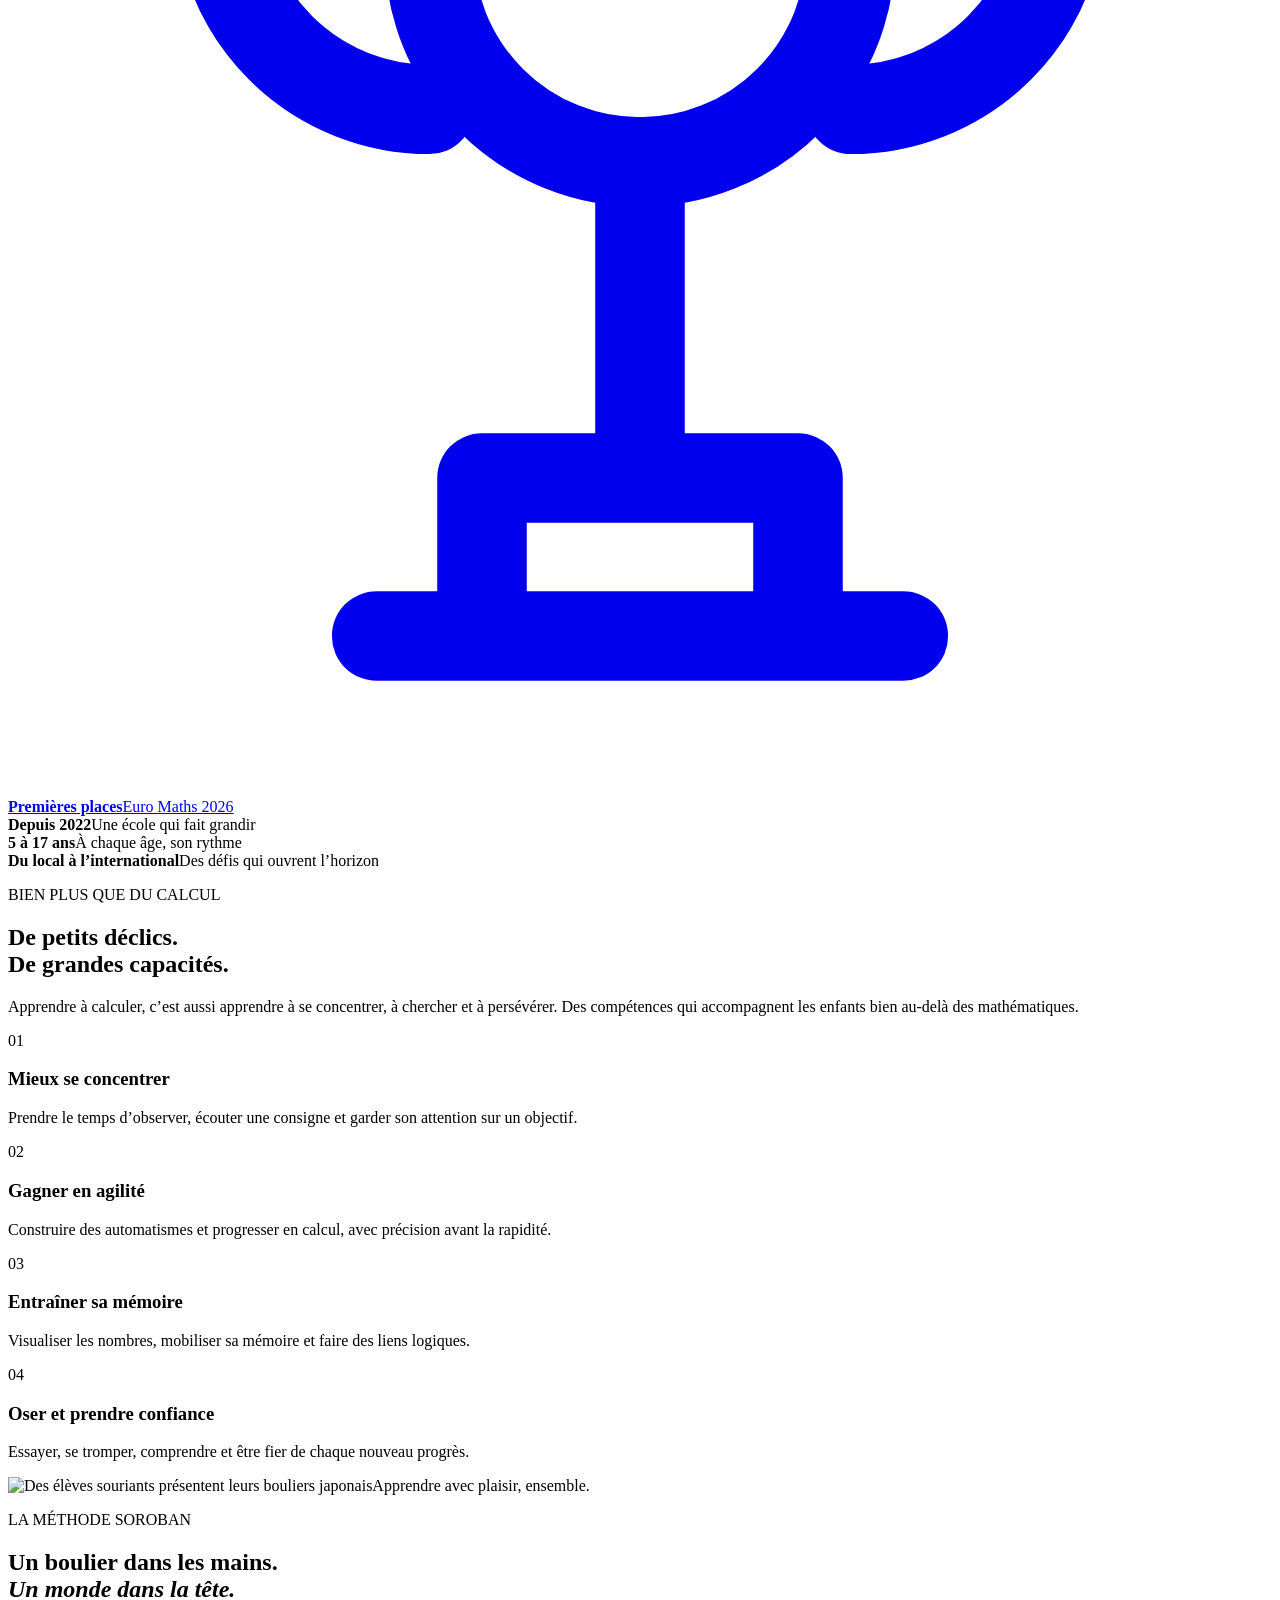
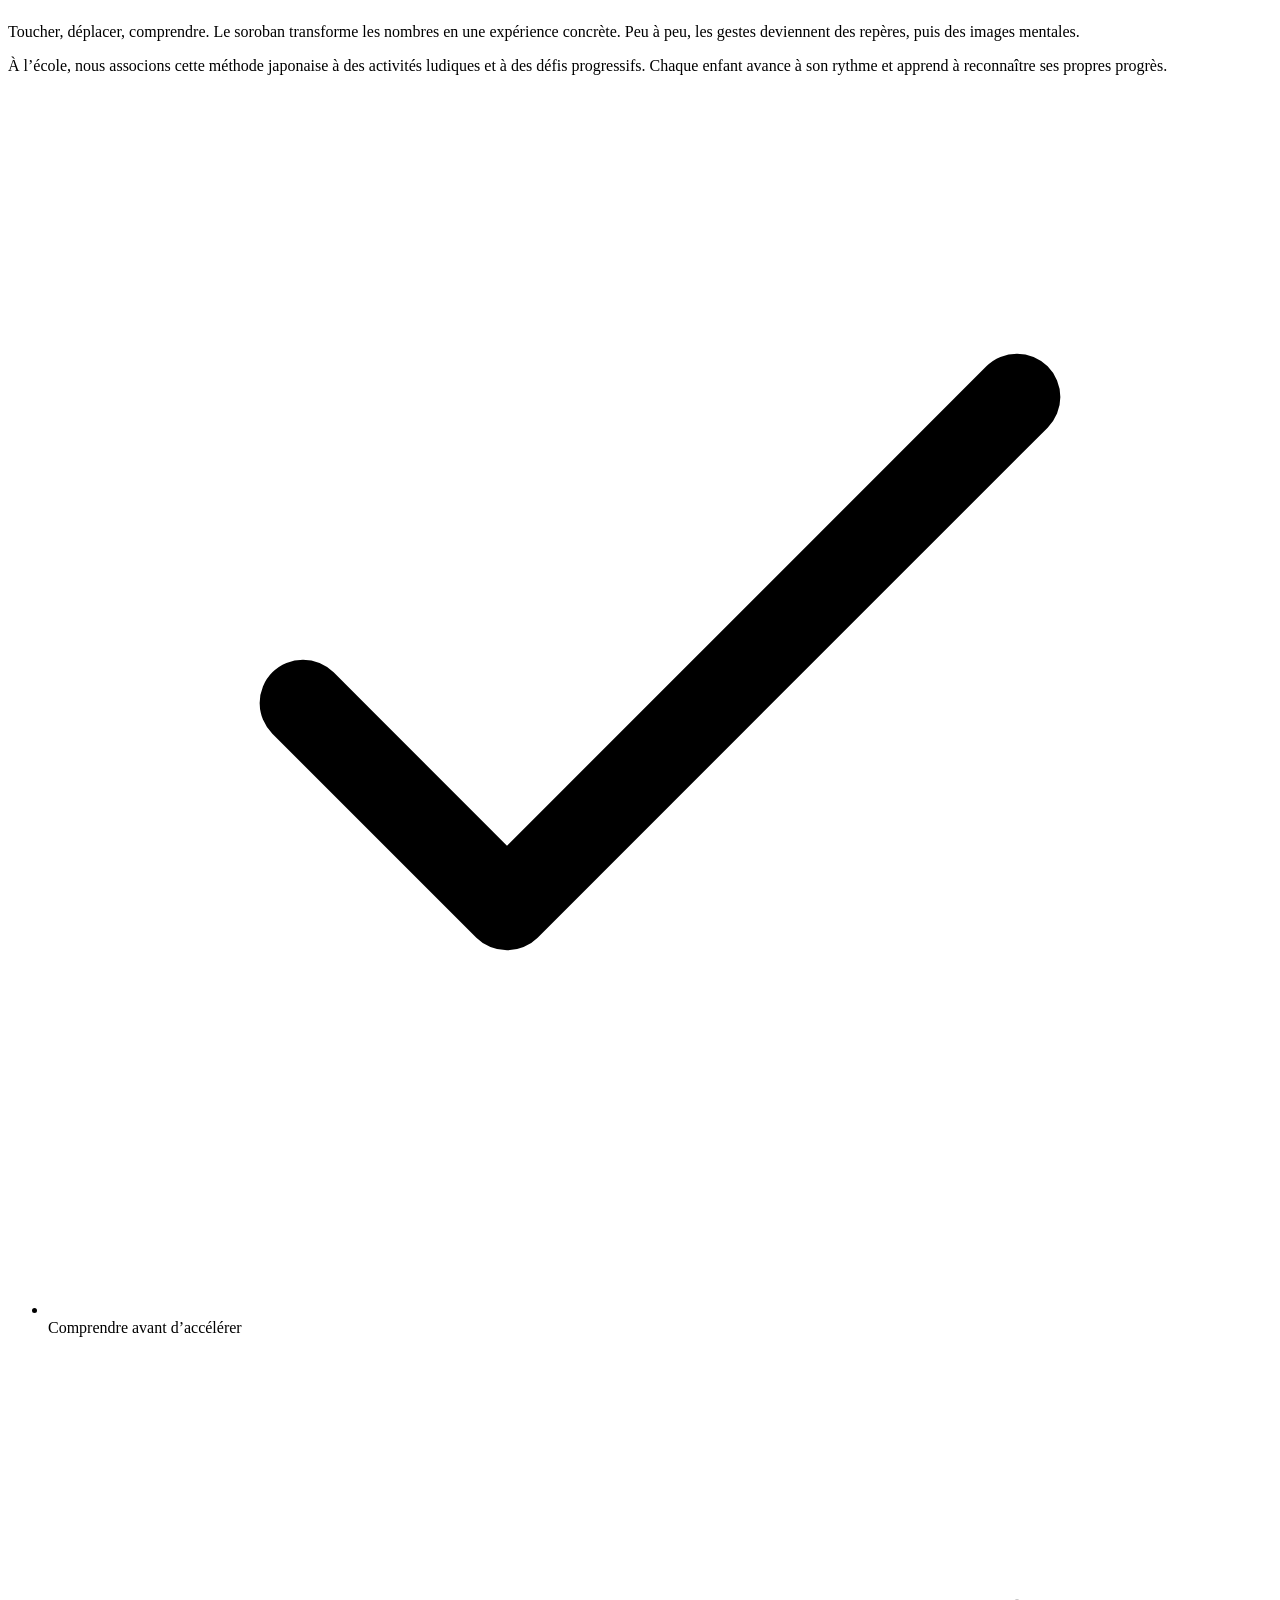
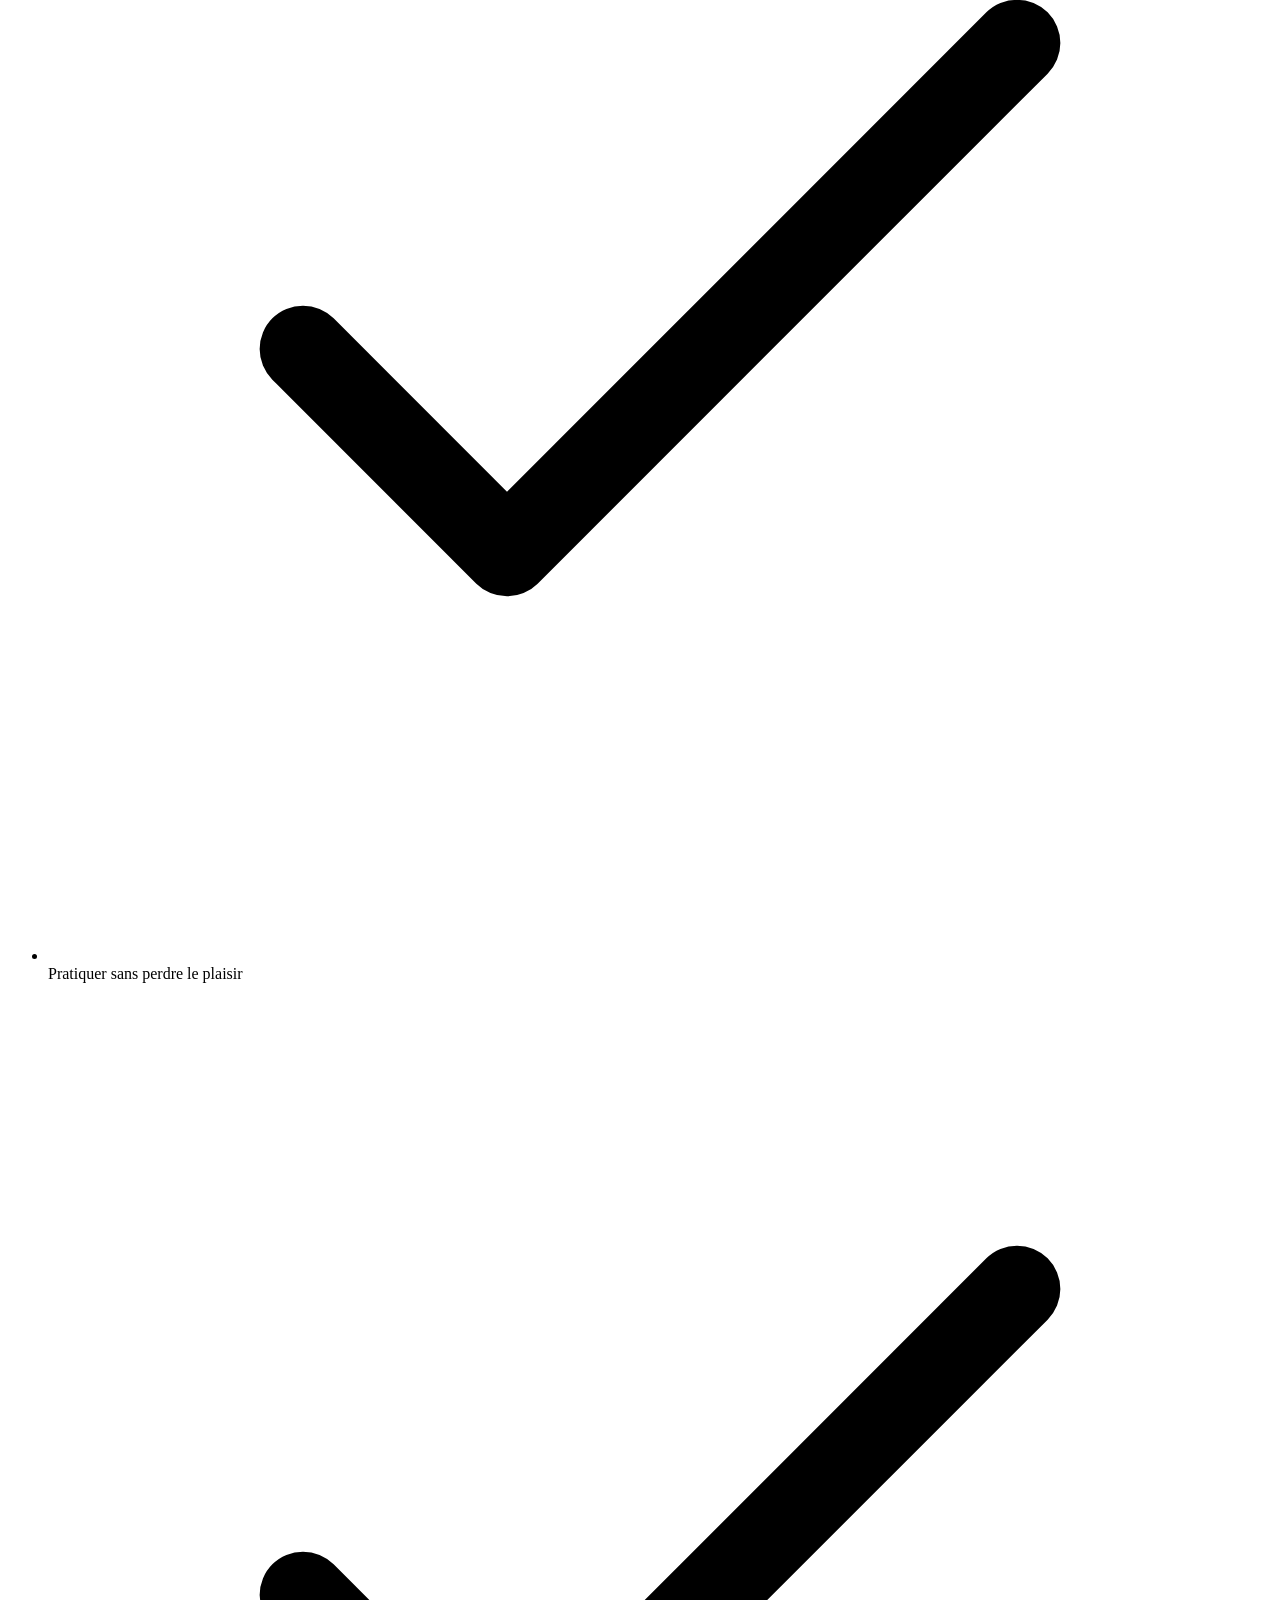
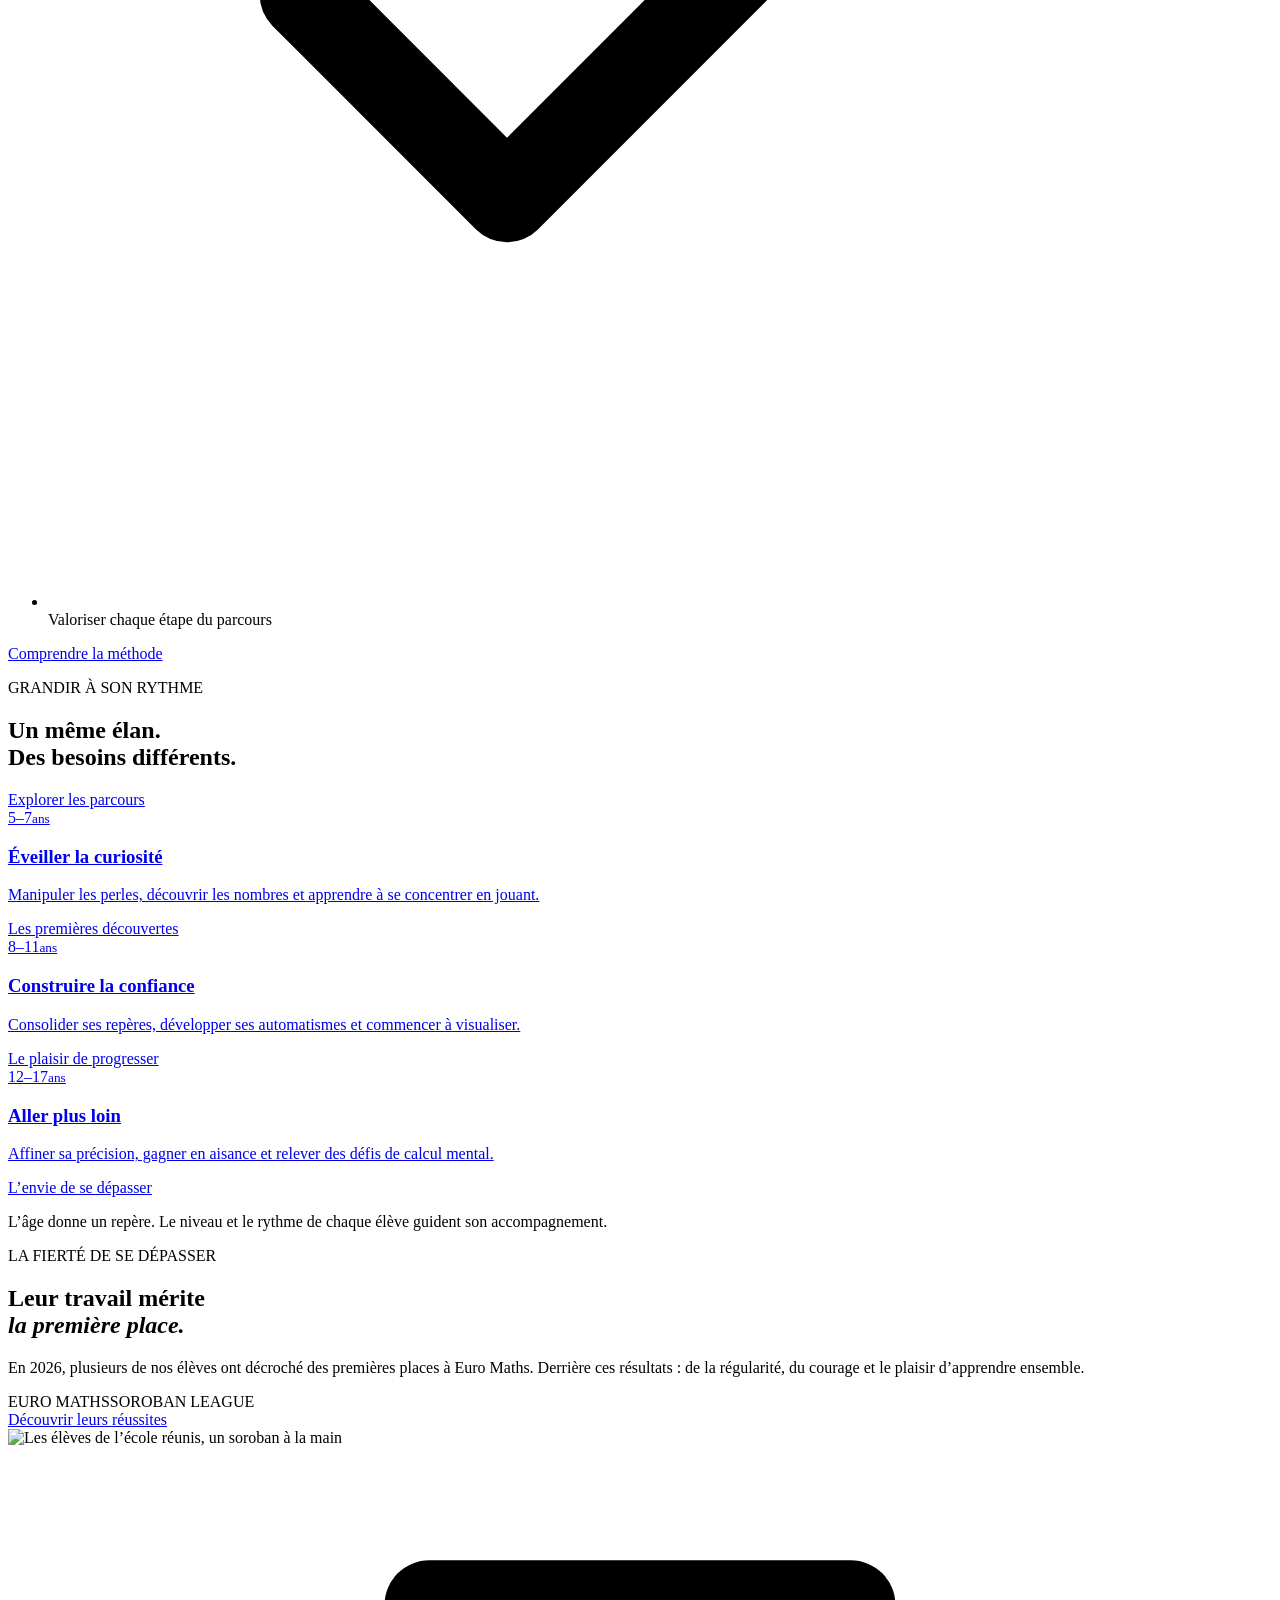
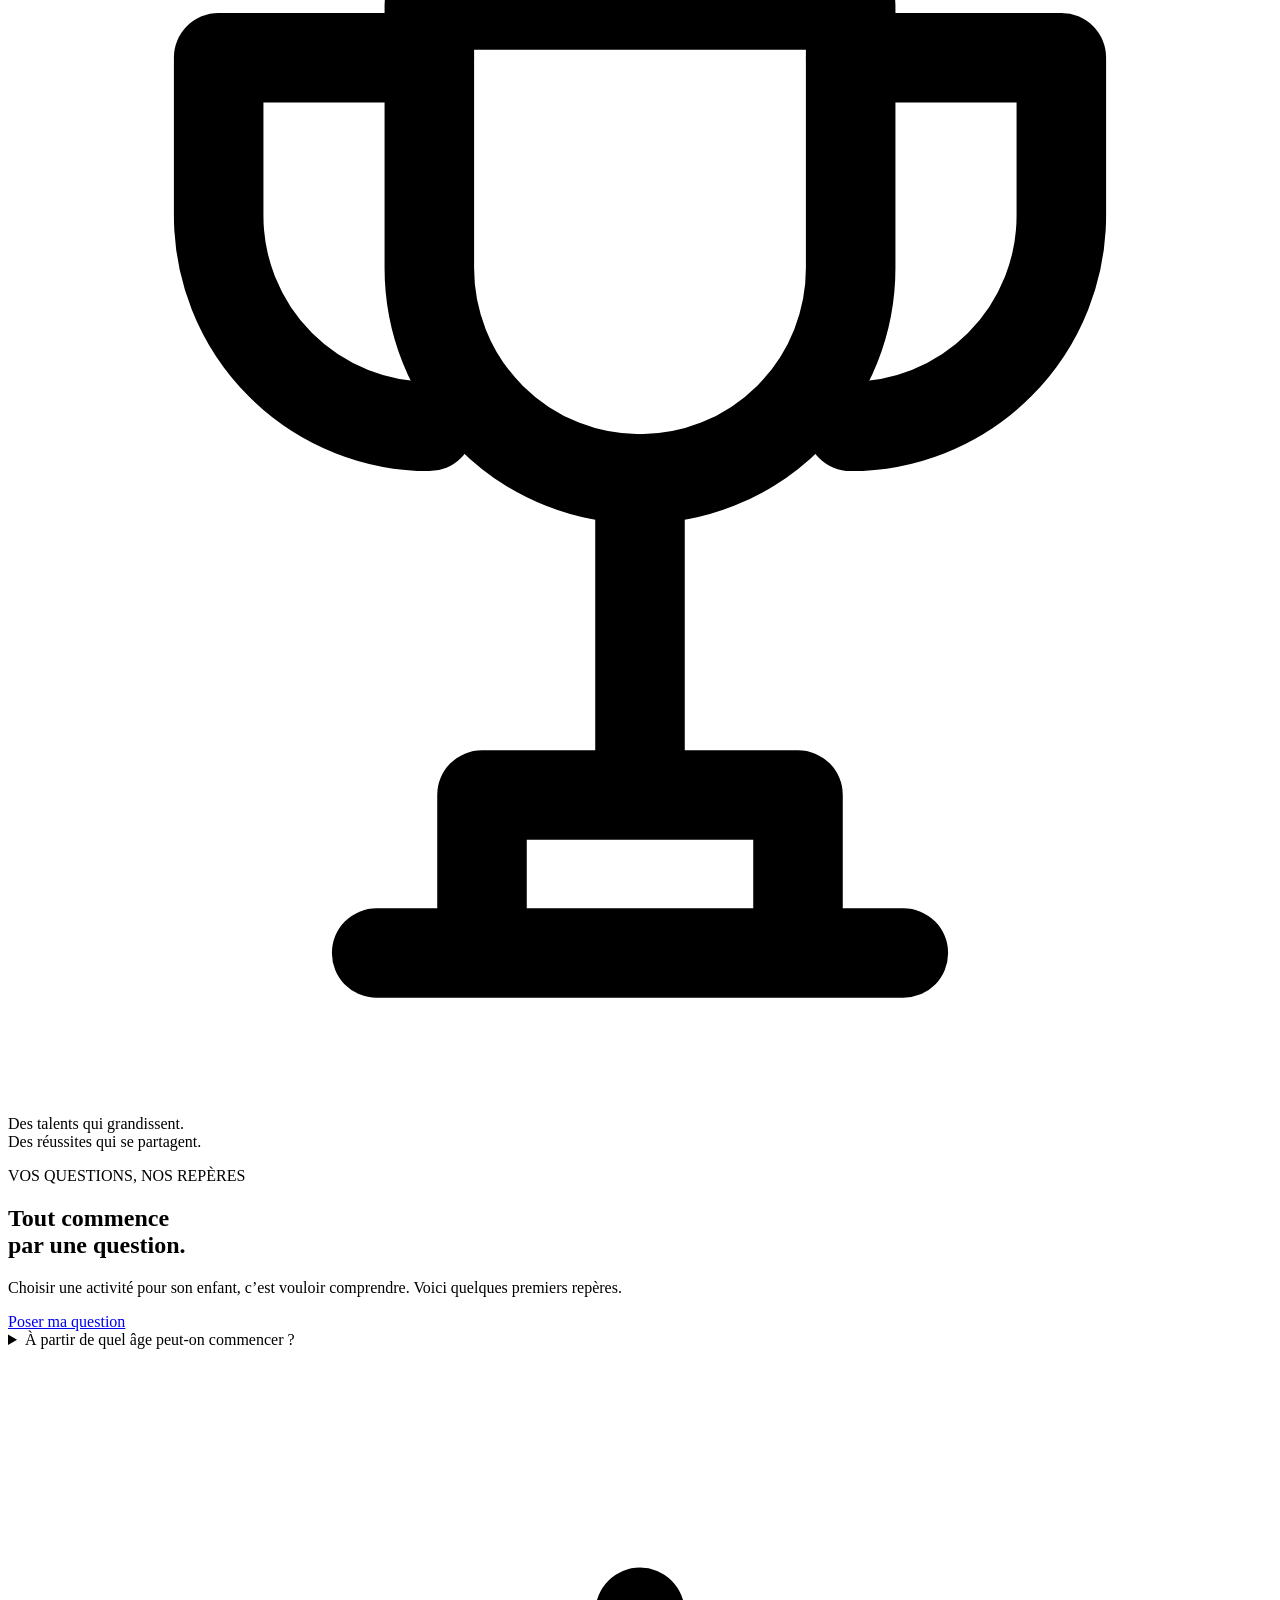
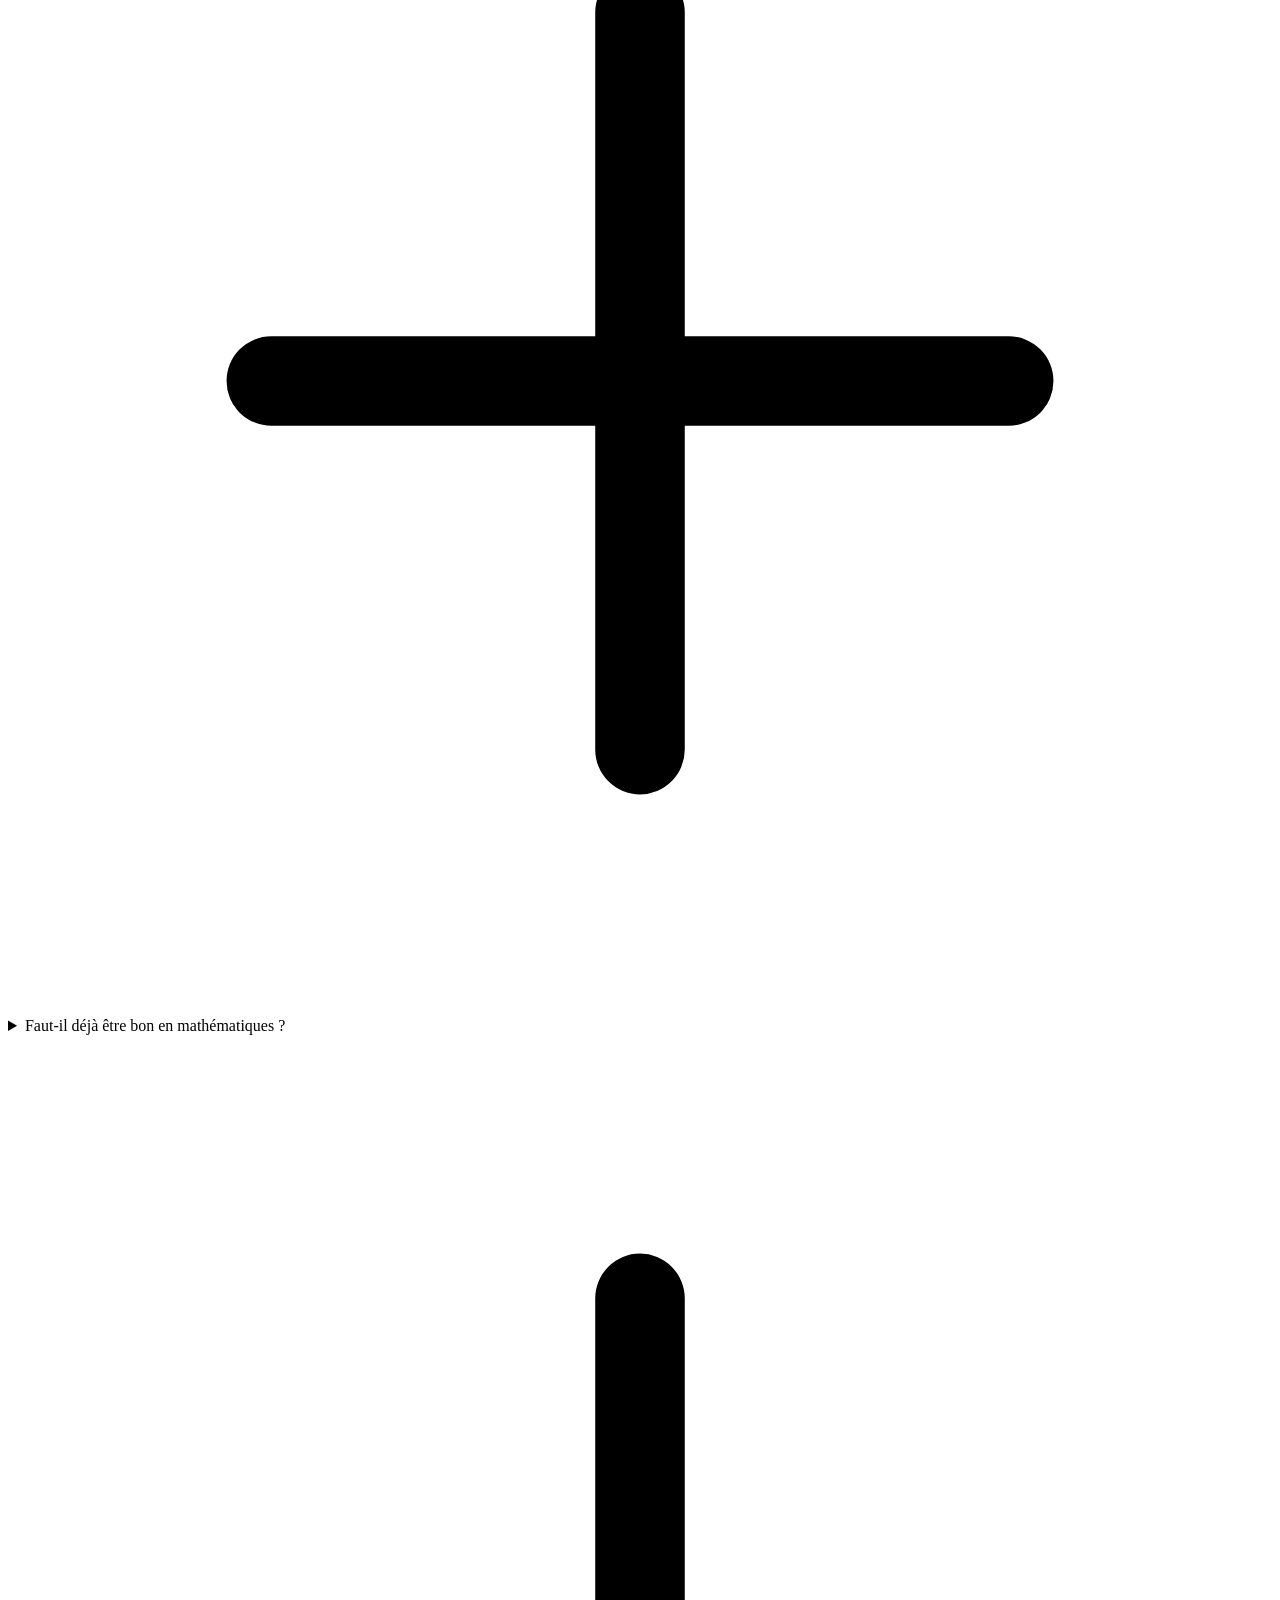
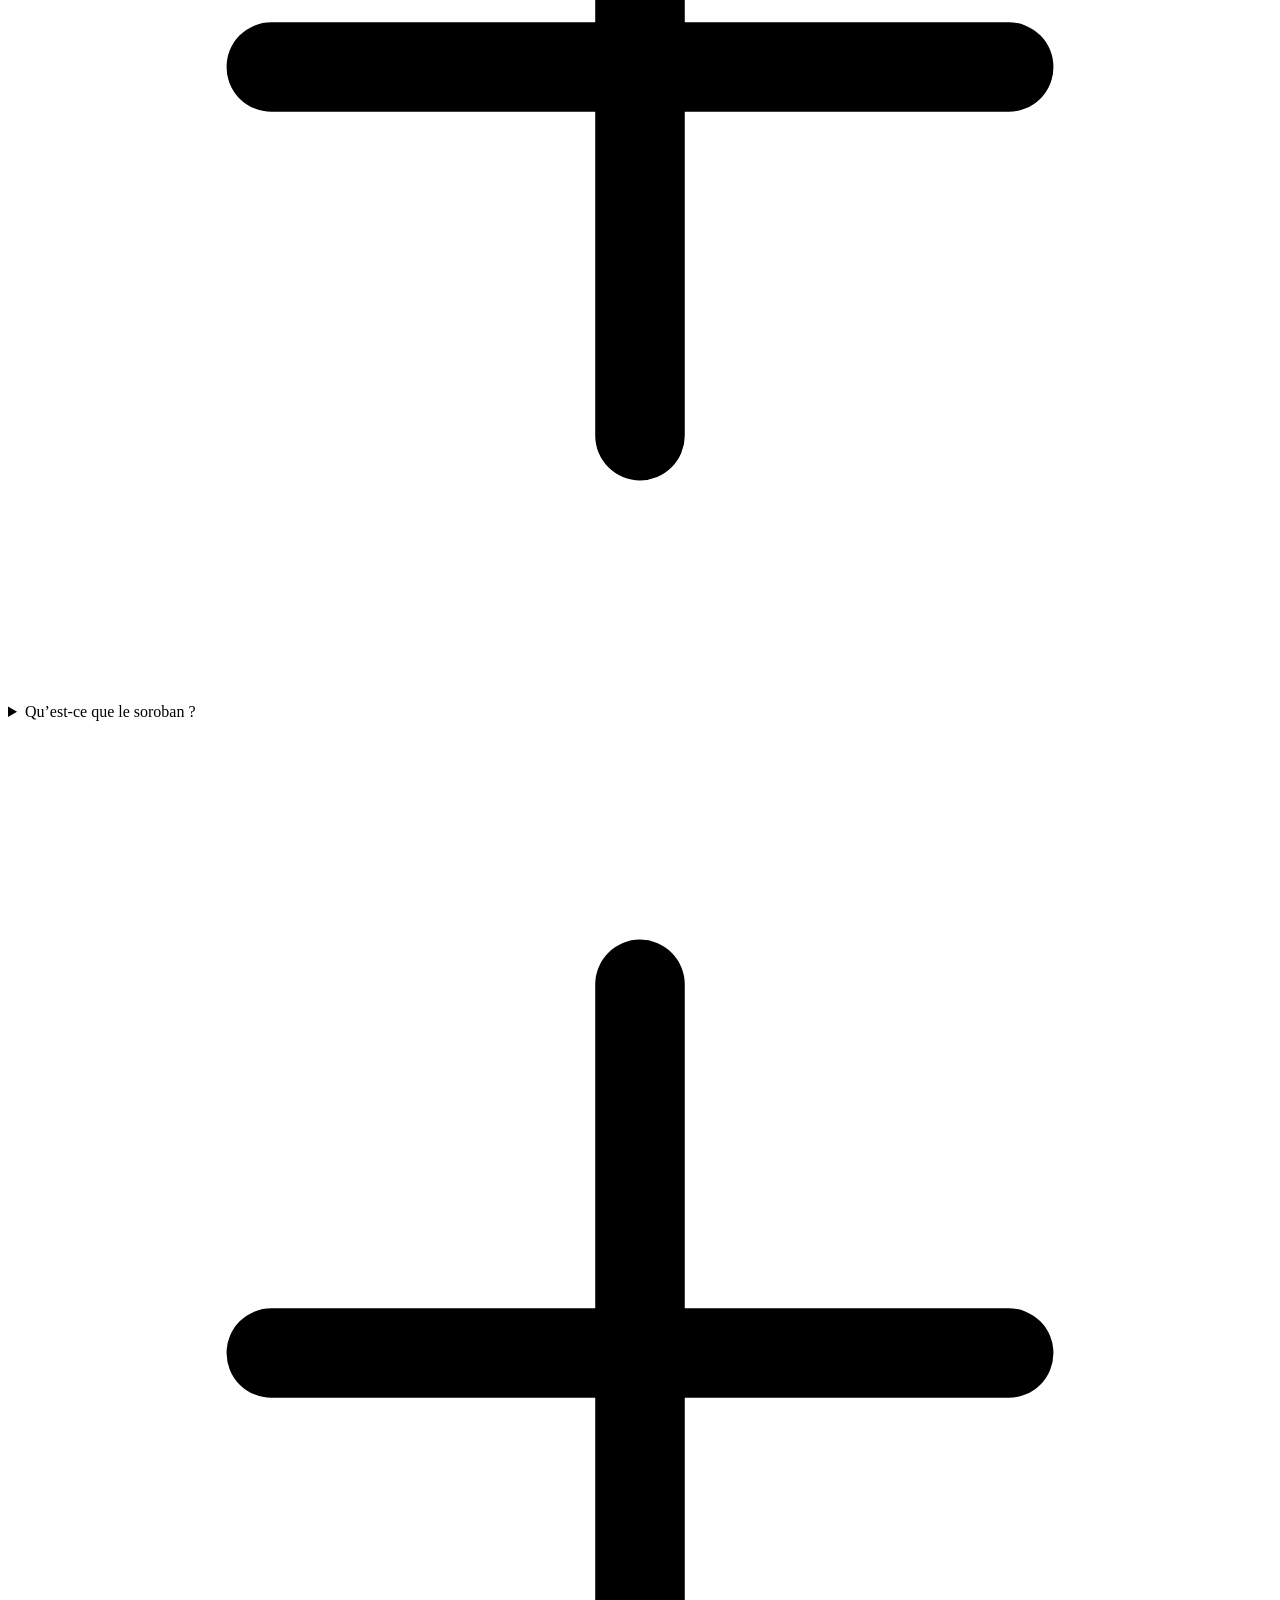
==== commit 0af89799: "Match learning benefits to Djelong process timeline" ====
--- a/docs/index.html
+++ b/docs/index.html
@@ -1,5 +1,5 @@
-<!doctype html><html lang="fr"><head><meta charset="UTF-8"><meta name="viewport" content="width=device-width,initial-scale=1"><title>Accueil | Les Génies du Calcul Mental — Pantin</title><meta name="description" content="Calcul mental et soroban à Pantin pour les enfants de 5 à 17 ans. Découvrez notre école, notre pédagogie et les réussites de nos élèves."><meta name="theme-color" content="#092456"><link rel="canonical" href="https://renolix.github.io/ecole.github.io/"><meta property="og:title" content="Accueil | Les Génies du Calcul Mental"><meta property="og:description" content="Calcul mental et soroban à Pantin pour les enfants de 5 à 17 ans. Découvrez notre école, notre pédagogie et les réussites de nos élèves."><meta property="og:type" content="website"><meta property="og:locale" content="fr_FR"><link rel="icon" href="/ecole.github.io/assets/favicon.svg" type="image/svg+xml"><link rel="stylesheet" href="/ecole.github.io/style.css?v=2"><script defer src="/ecole.github.io/app.js?v=2"></script><script type="application/ld+json">{"@context":"https://schema.org","@type":"EducationalOrganization","name":"Les Génies du Calcul Mental","url":"https://renolix.github.io/ecole.github.io","telephone":"+33749587024","foundingDate":"2022-06","address":{"@type":"PostalAddress","streetAddress":"22 rue Méhul","postalCode":"93500","addressLocality":"Pantin","addressCountry":"FR"}}</script></head><body><a class="skip-link" href="#contenu">Aller au contenu</a><div class="topbar"><div class="container"><span><svg class="icon " viewBox="0 0 24 24" fill="none" stroke="currentColor" stroke-width="1.7" stroke-linecap="round" stroke-linejoin="round" aria-hidden="true"><path d="M20 10c0 6-8 12-8 12S4 16 4 10a8 8 0 1 1 16 0Z"/><circle cx="12" cy="10" r="2.5"/></svg>Pantin · 22 rue Méhul</span><span>Le goût des maths, dès 5 ans</span><a href="tel:+33749587024"><svg class="icon " viewBox="0 0 24 24" fill="none" stroke="currentColor" stroke-width="1.7" stroke-linecap="round" stroke-linejoin="round" aria-hidden="true"><path d="M22 16.9v3a2 2 0 0 1-2.2 2 19.8 19.8 0 0 1-8.6-3.1 19.5 19.5 0 0 1-6-6 19.8 19.8 0 0 1-3.1-8.7A2 2 0 0 1 4.1 2h3a2 2 0 0 1 2 1.7c.1 1 .4 2 .7 2.9a2 2 0 0 1-.5 2.1L8 10a16 16 0 0 0 6 6l1.3-1.3a2 2 0 0 1 2.1-.5c.9.3 1.9.6 2.9.7a2 2 0 0 1 1.7 2z"/></svg>07 49 58 70 24</a></div></div><header><div class="container nav-wrap"><a class="brand" href="/ecole.github.io/" aria-label="Les Génies du Calcul Mental — accueil"><img src="/ecole.github.io/assets/logo.png" alt="" width="84" height="84"><span>LES GÉNIES<small>DU CALCUL MENTAL</small></span></a><button class="menu-toggle" aria-label="Ouvrir le menu" aria-expanded="false" aria-controls="navigation"><svg class="icon " viewBox="0 0 24 24" fill="none" stroke="currentColor" stroke-width="1.7" stroke-linecap="round" stroke-linejoin="round" aria-hidden="true"><path d="M4 6h16M4 12h16M4 18h16"/></svg></button><nav id="navigation" aria-label="Navigation principale"><a href="/ecole.github.io/" aria-current="page">Accueil</a><a href="/ecole.github.io/a-propos/" >Notre école</a><a href="/ecole.github.io/pedagogie/" >La méthode Soroban</a><a href="/ecole.github.io/reussites/" >Nos réussites</a><a href="/ecole.github.io/galerie/" >En images</a><a class="btn primary nav-cta" href="/ecole.github.io/contact/">Nous contacter</a></nav></div></header><main id="contenu"><section class="hero"><div class="container hero-grid"><div class="hero-copy"><p class="eyebrow">ÉCOLE DE CALCUL MENTAL · PANTIN</p><h1>Les maths<br>autrement.<br><em>Le potentiel<br> en grand.</em></h1><p>Avec le soroban, les enfants de 5 à 17 ans découvrent le plaisir de calculer, de progresser et de croire en eux.</p><div class="hero-actions"><a class="btn gold" href="/ecole.github.io/pedagogie/">Découvrir notre méthode</a><a class="btn outline-light" href="/ecole.github.io/contact/">Rencontrons-nous</a></div><div class="hero-note"><svg class="icon " viewBox="0 0 24 24" fill="none" stroke="currentColor" stroke-width="1.7" stroke-linecap="round" stroke-linejoin="round" aria-hidden="true"><path d="m5 12 4 4L19 6"/></svg>Une pédagogie ludique, progressive et bienveillante</div></div><div class="hero-visual"><img class="hero-photo" src="/ecole.github.io/assets/groupe-celebration.webp" alt="Les élèves des Génies du Calcul Mental réunis avec leurs sorobans" fetchpriority="high" decoding="async"><div class="photo-caption"><span>LES GÉNIES, EN VRAI</span><p>Une école. Une équipe.<br>De grandes fiertés.</p></div><a href="/ecole.github.io/reussites/" class="award-label"><svg class="icon " viewBox="0 0 24 24" fill="none" stroke="currentColor" stroke-width="1.7" stroke-linecap="round" stroke-linejoin="round" aria-hidden="true"><path d="M8 3h8v5a4 4 0 0 1-8 0Z"/><path d="M8 4H4v3a4 4 0 0 0 4 4m8-7h4v3a4 4 0 0 1-4 4M12 12v6m-5 3h10m-8-3h6v3H9z"/></svg><span><strong>Premières places</strong>Euro Maths 2026</span></a></div></div></section><section class="stats-bar" aria-label="L’école en quelques repères"><div class="container stats-grid"><div><strong>Depuis 2022</strong><span>Une école qui fait grandir</span></div><div><strong>5 à 17 ans</strong><span>À chaque âge, son rythme</span></div><div><strong>Du local à l’international</strong><span>Des défis qui ouvrent l’horizon</span></div></div></section>
-<section class="section"><div class="container"><div class="section-heading"><div><p class="eyebrow">BIEN PLUS QUE DU CALCUL</p><h2>De petits déclics.<br>De grandes capacités.</h2></div><p>Apprendre à calculer, c’est aussi apprendre à se concentrer, à chercher et à persévérer. Des compétences qui accompagnent les enfants bien au-delà des mathématiques.</p></div><div class="benefit-grid"><article><span class="benefit-num" aria-hidden="true">01</span><div class="icon-box"><svg class="icon " viewBox="0 0 24 24" fill="none" stroke="currentColor" stroke-width="1.7" stroke-linecap="round" stroke-linejoin="round" aria-hidden="true"><circle cx="12" cy="12" r="9"/><circle cx="12" cy="12" r="5"/><circle cx="12" cy="12" r="1"/></svg></div><div class="benefit-copy"><h3>Mieux se concentrer</h3><p>Prendre le temps d’observer, écouter une consigne et garder son attention sur un objectif.</p></div></article><article><span class="benefit-num" aria-hidden="true">02</span><div class="icon-box"><svg class="icon " viewBox="0 0 24 24" fill="none" stroke="currentColor" stroke-width="1.7" stroke-linecap="round" stroke-linejoin="round" aria-hidden="true"><path d="m13 2-9 12h7l-1 8 10-12h-7z"/></svg></div><div class="benefit-copy"><h3>Gagner en agilité</h3><p>Construire des automatismes et progresser en calcul, avec précision avant la rapidité.</p></div></article><article><span class="benefit-num" aria-hidden="true">03</span><div class="icon-box"><svg class="icon " viewBox="0 0 24 24" fill="none" stroke="currentColor" stroke-width="1.7" stroke-linecap="round" stroke-linejoin="round" aria-hidden="true"><path d="M12 18V5a3 3 0 0 0-5.9-.7A4 4 0 0 0 3 11a4 4 0 0 0 3 7 3 3 0 0 0 6 0Zm0 0V5a3 3 0 0 1 5.9-.7A4 4 0 0 1 21 11a4 4 0 0 1-3 7 3 3 0 0 1-6 0Z"/><path d="M7 8c2 0 3 1 3 3m7-3c-2 0-3 1-3 3M6 14h2m8 0h2"/></svg></div><div class="benefit-copy"><h3>Entraîner sa mémoire</h3><p>Visualiser les nombres, mobiliser sa mémoire et faire des liens logiques.</p></div></article><article><span class="benefit-num" aria-hidden="true">04</span><div class="icon-box"><svg class="icon " viewBox="0 0 24 24" fill="none" stroke="currentColor" stroke-width="1.7" stroke-linecap="round" stroke-linejoin="round" aria-hidden="true"><path d="M20.8 4.6a5.5 5.5 0 0 0-7.8 0L12 5.7l-1.1-1.1a5.5 5.5 0 0 0-7.8 7.8L12 21l8.8-8.6a5.5 5.5 0 0 0 0-7.8Z"/></svg></div><div class="benefit-copy"><h3>Oser et prendre confiance</h3><p>Essayer, se tromper, comprendre et être fier de chaque nouveau progrès.</p></div></article></div></div></section>
+<!doctype html><html lang="fr"><head><meta charset="UTF-8"><meta name="viewport" content="width=device-width,initial-scale=1"><title>Accueil | Les Génies du Calcul Mental — Pantin</title><meta name="description" content="Calcul mental et soroban à Pantin pour les enfants de 5 à 17 ans. Découvrez notre école, notre pédagogie et les réussites de nos élèves."><meta name="theme-color" content="#092456"><link rel="canonical" href="https://renolix.github.io/ecole.github.io/"><meta property="og:title" content="Accueil | Les Génies du Calcul Mental"><meta property="og:description" content="Calcul mental et soroban à Pantin pour les enfants de 5 à 17 ans. Découvrez notre école, notre pédagogie et les réussites de nos élèves."><meta property="og:type" content="website"><meta property="og:locale" content="fr_FR"><link rel="icon" href="/ecole.github.io/assets/favicon.svg" type="image/svg+xml"><link rel="stylesheet" href="/ecole.github.io/style.css?v=3"><script defer src="/ecole.github.io/app.js?v=3"></script><script type="application/ld+json">{"@context":"https://schema.org","@type":"EducationalOrganization","name":"Les Génies du Calcul Mental","url":"https://renolix.github.io/ecole.github.io","telephone":"+33749587024","foundingDate":"2022-06","address":{"@type":"PostalAddress","streetAddress":"22 rue Méhul","postalCode":"93500","addressLocality":"Pantin","addressCountry":"FR"}}</script></head><body><a class="skip-link" href="#contenu">Aller au contenu</a><div class="topbar"><div class="container"><span><svg class="icon " viewBox="0 0 24 24" fill="none" stroke="currentColor" stroke-width="1.7" stroke-linecap="round" stroke-linejoin="round" aria-hidden="true"><path d="M20 10c0 6-8 12-8 12S4 16 4 10a8 8 0 1 1 16 0Z"/><circle cx="12" cy="10" r="2.5"/></svg>Pantin · 22 rue Méhul</span><span>Le goût des maths, dès 5 ans</span><a href="tel:+33749587024"><svg class="icon " viewBox="0 0 24 24" fill="none" stroke="currentColor" stroke-width="1.7" stroke-linecap="round" stroke-linejoin="round" aria-hidden="true"><path d="M22 16.9v3a2 2 0 0 1-2.2 2 19.8 19.8 0 0 1-8.6-3.1 19.5 19.5 0 0 1-6-6 19.8 19.8 0 0 1-3.1-8.7A2 2 0 0 1 4.1 2h3a2 2 0 0 1 2 1.7c.1 1 .4 2 .7 2.9a2 2 0 0 1-.5 2.1L8 10a16 16 0 0 0 6 6l1.3-1.3a2 2 0 0 1 2.1-.5c.9.3 1.9.6 2.9.7a2 2 0 0 1 1.7 2z"/></svg>07 49 58 70 24</a></div></div><header><div class="container nav-wrap"><a class="brand" href="/ecole.github.io/" aria-label="Les Génies du Calcul Mental — accueil"><img src="/ecole.github.io/assets/logo.png" alt="" width="84" height="84"><span>LES GÉNIES<small>DU CALCUL MENTAL</small></span></a><button class="menu-toggle" aria-label="Ouvrir le menu" aria-expanded="false" aria-controls="navigation"><svg class="icon " viewBox="0 0 24 24" fill="none" stroke="currentColor" stroke-width="1.7" stroke-linecap="round" stroke-linejoin="round" aria-hidden="true"><path d="M4 6h16M4 12h16M4 18h16"/></svg></button><nav id="navigation" aria-label="Navigation principale"><a href="/ecole.github.io/" aria-current="page">Accueil</a><a href="/ecole.github.io/a-propos/" >Notre école</a><a href="/ecole.github.io/pedagogie/" >La méthode Soroban</a><a href="/ecole.github.io/reussites/" >Nos réussites</a><a href="/ecole.github.io/galerie/" >En images</a><a class="btn primary nav-cta" href="/ecole.github.io/contact/">Nous contacter</a></nav></div></header><main id="contenu"><section class="hero"><div class="container hero-grid"><div class="hero-copy"><p class="eyebrow">ÉCOLE DE CALCUL MENTAL · PANTIN</p><h1>Les maths<br>autrement.<br><em>Le potentiel<br> en grand.</em></h1><p>Avec le soroban, les enfants de 5 à 17 ans découvrent le plaisir de calculer, de progresser et de croire en eux.</p><div class="hero-actions"><a class="btn gold" href="/ecole.github.io/pedagogie/">Découvrir notre méthode</a><a class="btn outline-light" href="/ecole.github.io/contact/">Rencontrons-nous</a></div><div class="hero-note"><svg class="icon " viewBox="0 0 24 24" fill="none" stroke="currentColor" stroke-width="1.7" stroke-linecap="round" stroke-linejoin="round" aria-hidden="true"><path d="m5 12 4 4L19 6"/></svg>Une pédagogie ludique, progressive et bienveillante</div></div><div class="hero-visual"><img class="hero-photo" src="/ecole.github.io/assets/groupe-celebration.webp" alt="Les élèves des Génies du Calcul Mental réunis avec leurs sorobans" fetchpriority="high" decoding="async"><div class="photo-caption"><span>LES GÉNIES, EN VRAI</span><p>Une école. Une équipe.<br>De grandes fiertés.</p></div><a href="/ecole.github.io/reussites/" class="award-label"><svg class="icon " viewBox="0 0 24 24" fill="none" stroke="currentColor" stroke-width="1.7" stroke-linecap="round" stroke-linejoin="round" aria-hidden="true"><path d="M8 3h8v5a4 4 0 0 1-8 0Z"/><path d="M8 4H4v3a4 4 0 0 0 4 4m8-7h4v3a4 4 0 0 1-4 4M12 12v6m-5 3h10m-8-3h6v3H9z"/></svg><span><strong>Premières places</strong>Euro Maths 2026</span></a></div></div></section><section class="stats-bar" aria-label="L’école en quelques repères"><div class="container stats-grid"><div><strong>Depuis 2022</strong><span>Une école qui fait grandir</span></div><div><strong>5 à 17 ans</strong><span>À chaque âge, son rythme</span></div><div><strong>Du local à l’international</strong><span>Des défis qui ouvrent l’horizon</span></div></div></section>
+<section class="section learning-roadmap-section"><div class="container"><div class="learning-roadmap-heading"><p class="eyebrow">BIEN PLUS QUE DU CALCUL</p><h2>De petits déclics.<br>De grandes capacités.</h2><p>Apprendre à calculer, c’est aussi apprendre à se concentrer, à chercher et à persévérer. Des compétences qui accompagnent les enfants bien au-delà des mathématiques.</p></div><div class="learning-roadmap" aria-label="Quatre capacités développées par le calcul mental"><div class="learning-roadmap-rail" aria-hidden="true"><span class="learning-roadmap-progress"></span></div><article class="learning-roadmap-step"><span class="learning-roadmap-node" aria-hidden="true"></span><div class="learning-roadmap-card"><span class="learning-roadmap-number">01</span><h3>Mieux se concentrer</h3><p>Prendre le temps d’observer, écouter une consigne et garder son attention sur un objectif.</p></div></article><article class="learning-roadmap-step"><span class="learning-roadmap-node" aria-hidden="true"></span><div class="learning-roadmap-card"><span class="learning-roadmap-number">02</span><h3>Gagner en agilité</h3><p>Construire des automatismes et progresser en calcul, avec précision avant la rapidité.</p></div></article><article class="learning-roadmap-step"><span class="learning-roadmap-node" aria-hidden="true"></span><div class="learning-roadmap-card"><span class="learning-roadmap-number">03</span><h3>Entraîner sa mémoire</h3><p>Visualiser les nombres, mobiliser sa mémoire et faire des liens logiques.</p></div></article><article class="learning-roadmap-step"><span class="learning-roadmap-node" aria-hidden="true"></span><div class="learning-roadmap-card"><span class="learning-roadmap-number">04</span><h3>Oser et prendre confiance</h3><p>Essayer, se tromper, comprendre et être fier de chaque nouveau progrès.</p></div></article></div></div></section>
 <section class="section pale"><div class="container split"><div class="editorial-photo"><img class="" src="/ecole.github.io/assets/enfants-soroban.webp" alt="Des élèves souriants présentent leurs bouliers japonais" loading="lazy" decoding="async"><span class="photo-edge">Apprendre avec plaisir, ensemble.</span></div><div class="split-copy"><p class="eyebrow">LA MÉTHODE SOROBAN</p><h2>Un boulier dans les mains.<br><em>Un monde dans la tête.</em></h2><p>Toucher, déplacer, comprendre. Le soroban transforme les nombres en une expérience concrète. Peu à peu, les gestes deviennent des repères, puis des images mentales.</p><p>À l’école, nous associons cette méthode japonaise à des activités ludiques et à des défis progressifs. Chaque enfant avance à son rythme et apprend à reconnaître ses propres progrès.</p><ul class="check-list"><li><svg class="icon " viewBox="0 0 24 24" fill="none" stroke="currentColor" stroke-width="1.7" stroke-linecap="round" stroke-linejoin="round" aria-hidden="true"><path d="m5 12 4 4L19 6"/></svg>Comprendre avant d’accélérer</li><li><svg class="icon " viewBox="0 0 24 24" fill="none" stroke="currentColor" stroke-width="1.7" stroke-linecap="round" stroke-linejoin="round" aria-hidden="true"><path d="m5 12 4 4L19 6"/></svg>Pratiquer sans perdre le plaisir</li><li><svg class="icon " viewBox="0 0 24 24" fill="none" stroke="currentColor" stroke-width="1.7" stroke-linecap="round" stroke-linejoin="round" aria-hidden="true"><path d="m5 12 4 4L19 6"/></svg>Valoriser chaque étape du parcours</li></ul><a class="btn primary" href="/ecole.github.io/pedagogie/">Comprendre la méthode</a></div></div></section>
 <section class="section"><div class="container"><div class="section-heading"><div><p class="eyebrow">GRANDIR À SON RYTHME</p><h2>Un même élan.<br>Des besoins différents.</h2></div><a class="text-link" href="/ecole.github.io/pedagogie/#parcours">Explorer les parcours</a></div><div class="age-grid"><a class="age-card" href="/ecole.github.io/pedagogie/#parcours"><div class="age">5–7<small>ans</small></div><h3>Éveiller la curiosité</h3><p>Manipuler les perles, découvrir les nombres et apprendre à se concentrer en jouant.</p><span>Les premières découvertes</span></a><a class="age-card" href="/ecole.github.io/pedagogie/#parcours"><div class="age">8–11<small>ans</small></div><h3>Construire la confiance</h3><p>Consolider ses repères, développer ses automatismes et commencer à visualiser.</p><span>Le plaisir de progresser</span></a><a class="age-card" href="/ecole.github.io/pedagogie/#parcours"><div class="age">12–17<small>ans</small></div><h3>Aller plus loin</h3><p>Affiner sa précision, gagner en aisance et relever des défis de calcul mental.</p><span>L’envie de se dépasser</span></a></div><p class="section-note">L’âge donne un repère. Le niveau et le rythme de chaque élève guident son accompagnement.</p></div></section>
 <section class="achievement-section"><div class="container split"><div><p class="eyebrow">LA FIERTÉ DE SE DÉPASSER</p><h2>Leur travail mérite<br><em>la première place.</em></h2><p>En 2026, plusieurs de nos élèves ont décroché des premières places à Euro Maths. Derrière ces résultats : de la régularité, du courage et le plaisir d’apprendre ensemble.</p><div class="competition-names"><span>EURO MATHS</span><span>SOROBAN LEAGUE</span></div><a class="btn gold" href="/ecole.github.io/reussites/">Découvrir leurs réussites</a></div><div class="achievement-photo"><img class="" src="/ecole.github.io/assets/esprit-equipe.webp" alt="Les élèves de l’école réunis, un soroban à la main" loading="lazy" decoding="async"><div><svg class="icon " viewBox="0 0 24 24" fill="none" stroke="currentColor" stroke-width="1.7" stroke-linecap="round" stroke-linejoin="round" aria-hidden="true"><path d="M8 3h8v5a4 4 0 0 1-8 0Z"/><path d="M8 4H4v3a4 4 0 0 0 4 4m8-7h4v3a4 4 0 0 1-4 4M12 12v6m-5 3h10m-8-3h6v3H9z"/></svg><span>Des talents qui grandissent.<br>Des réussites qui se partagent.</span></div></div></div></section>
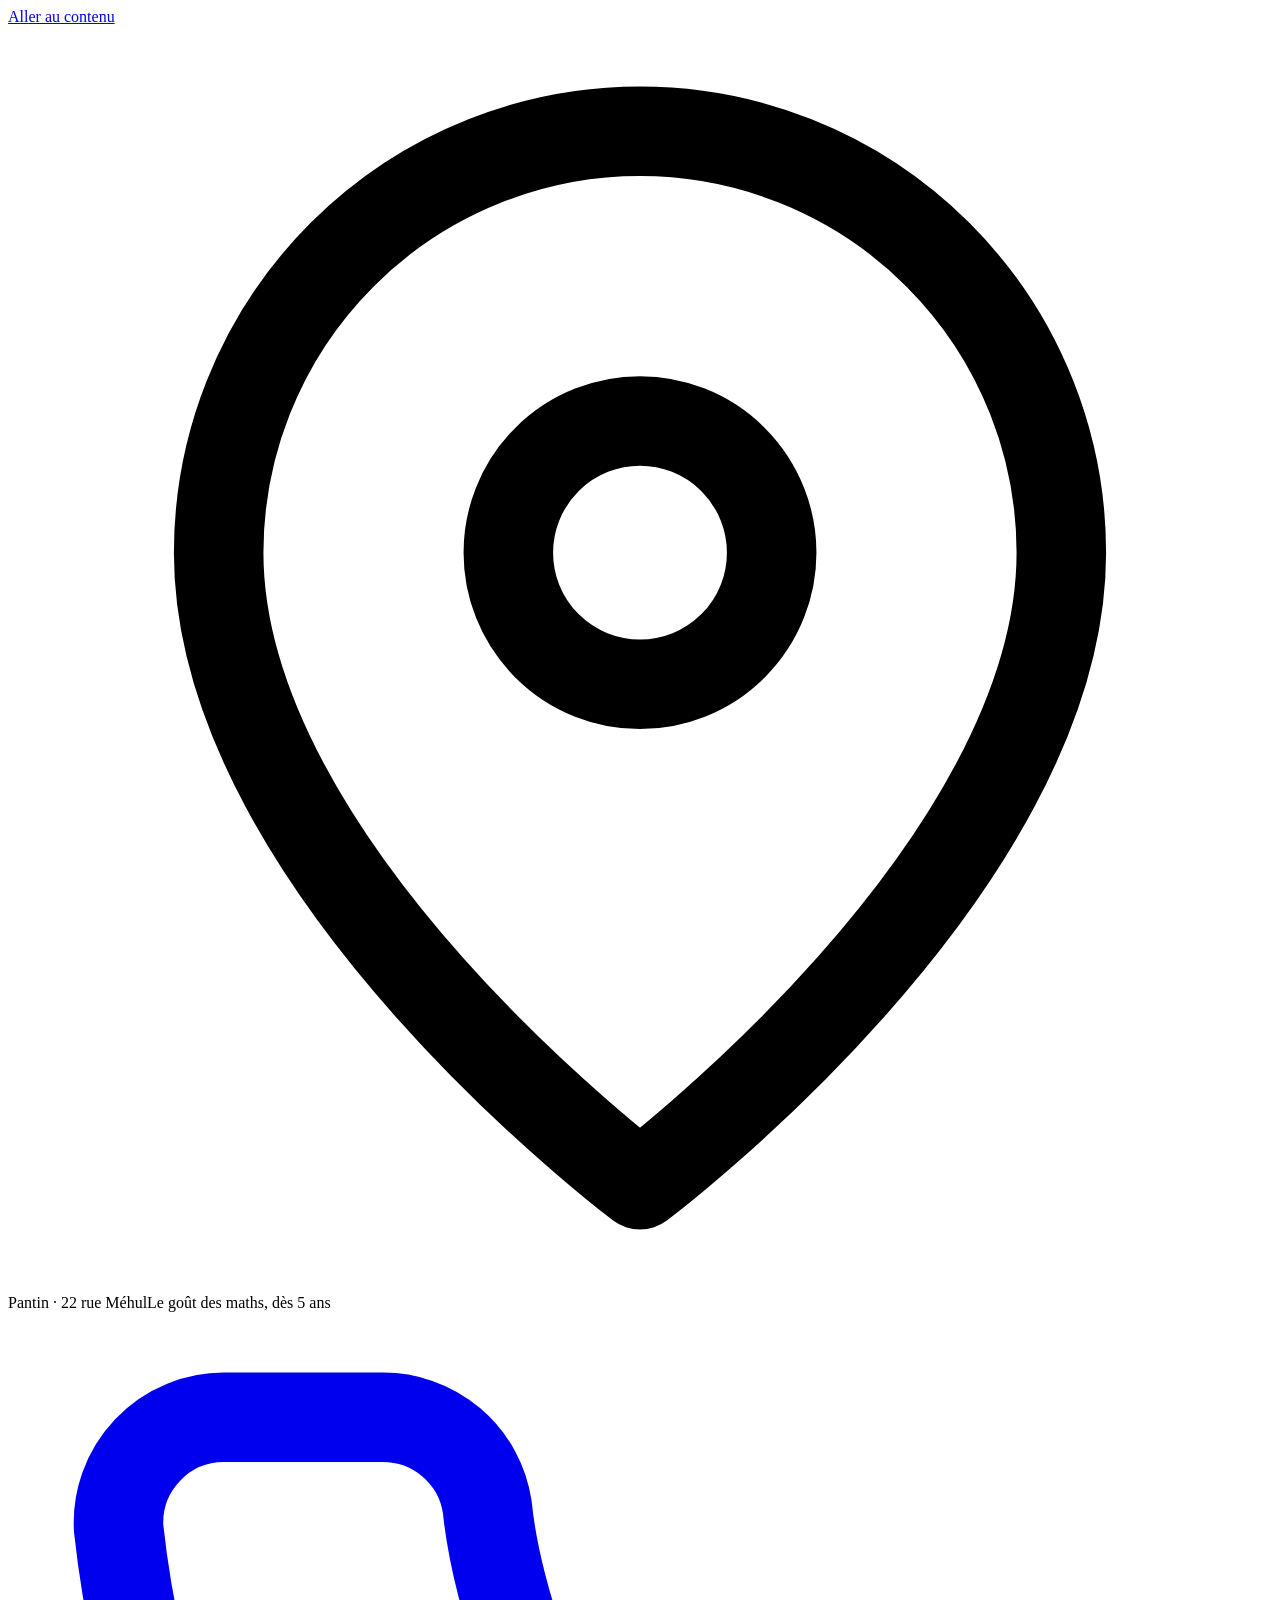
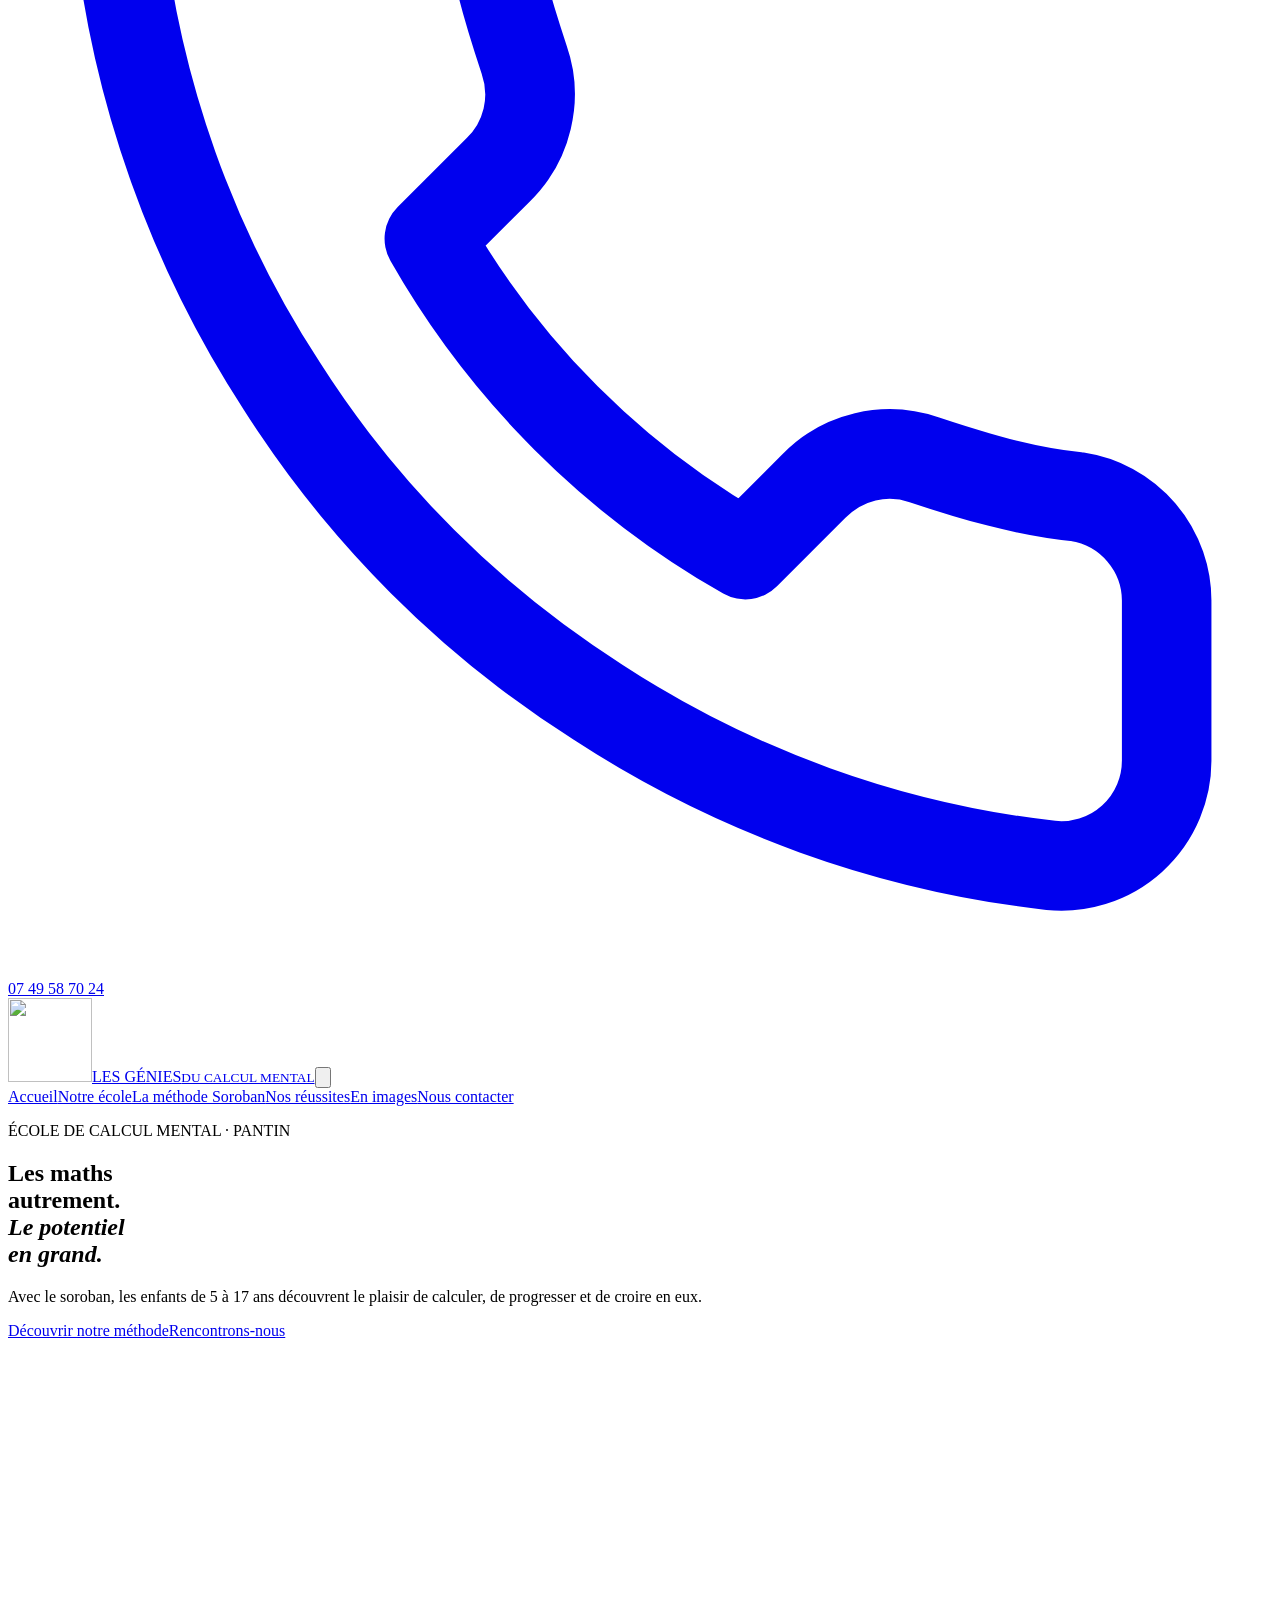
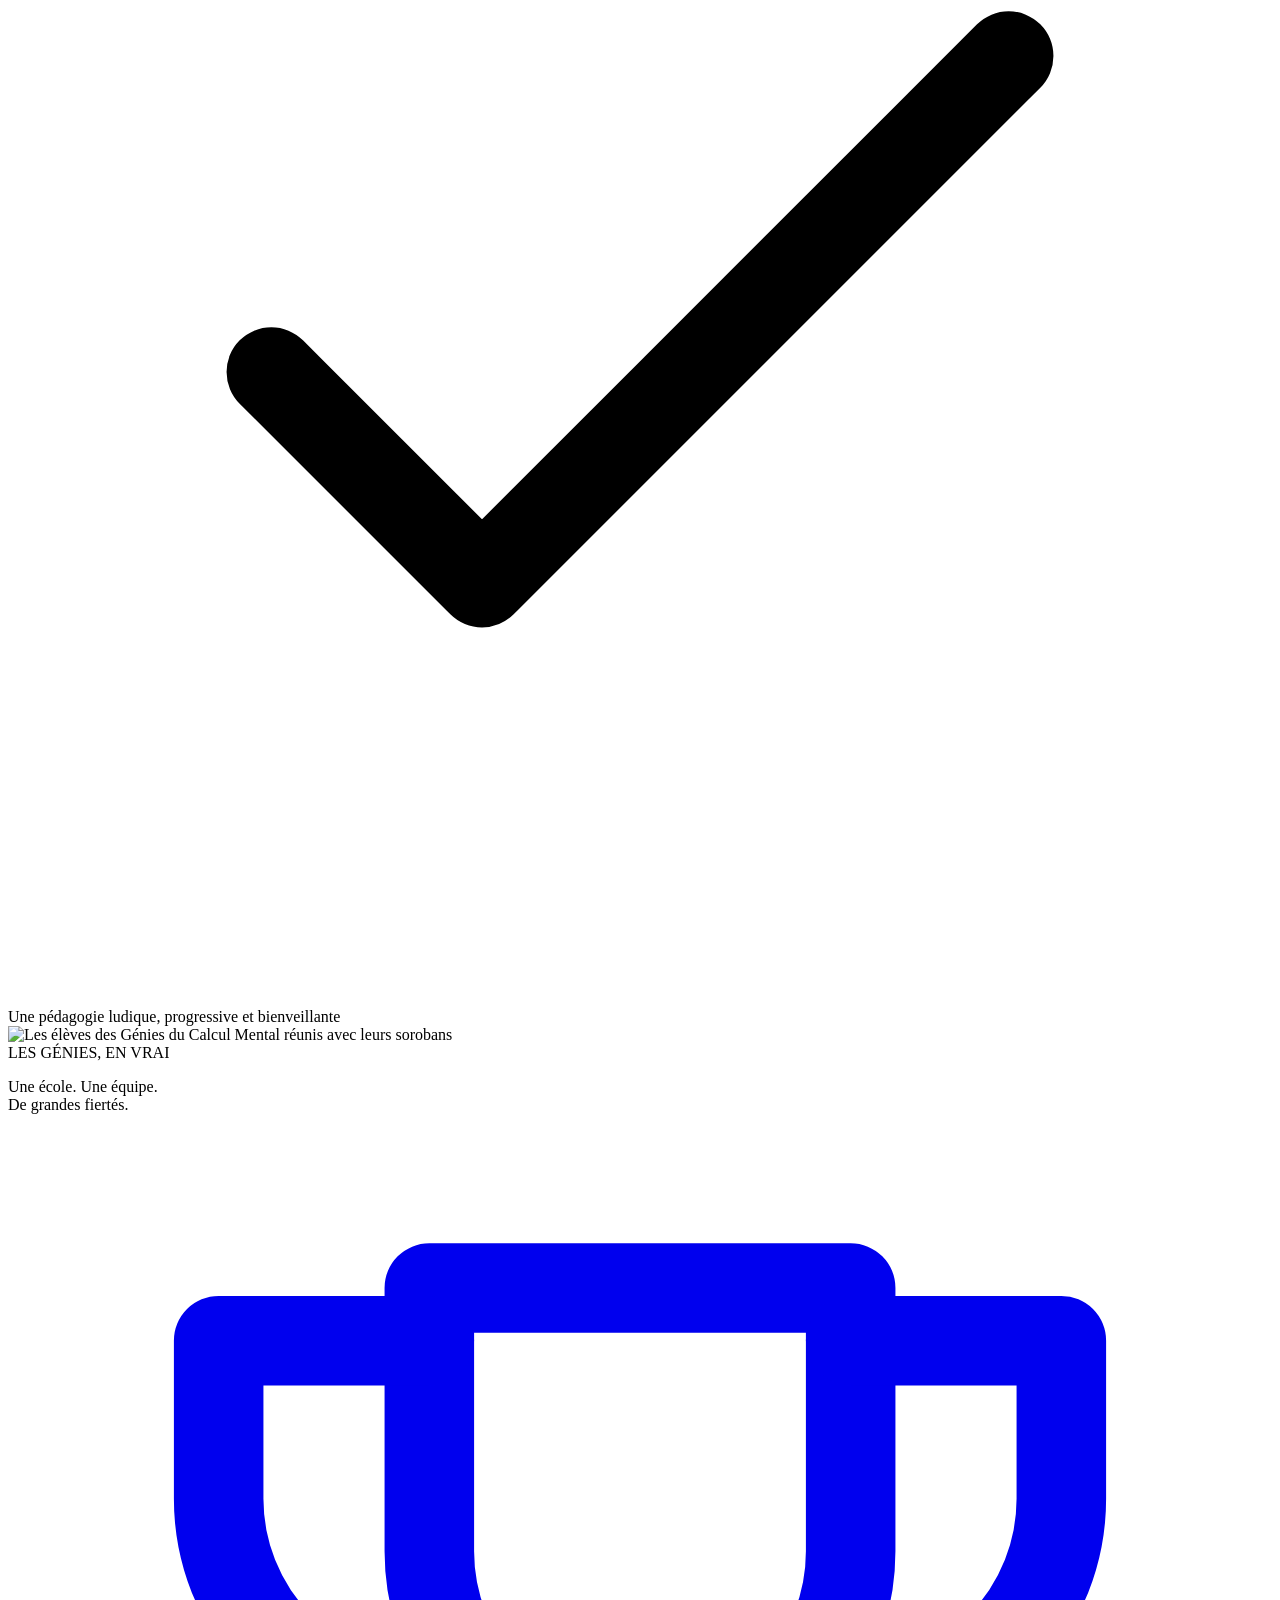
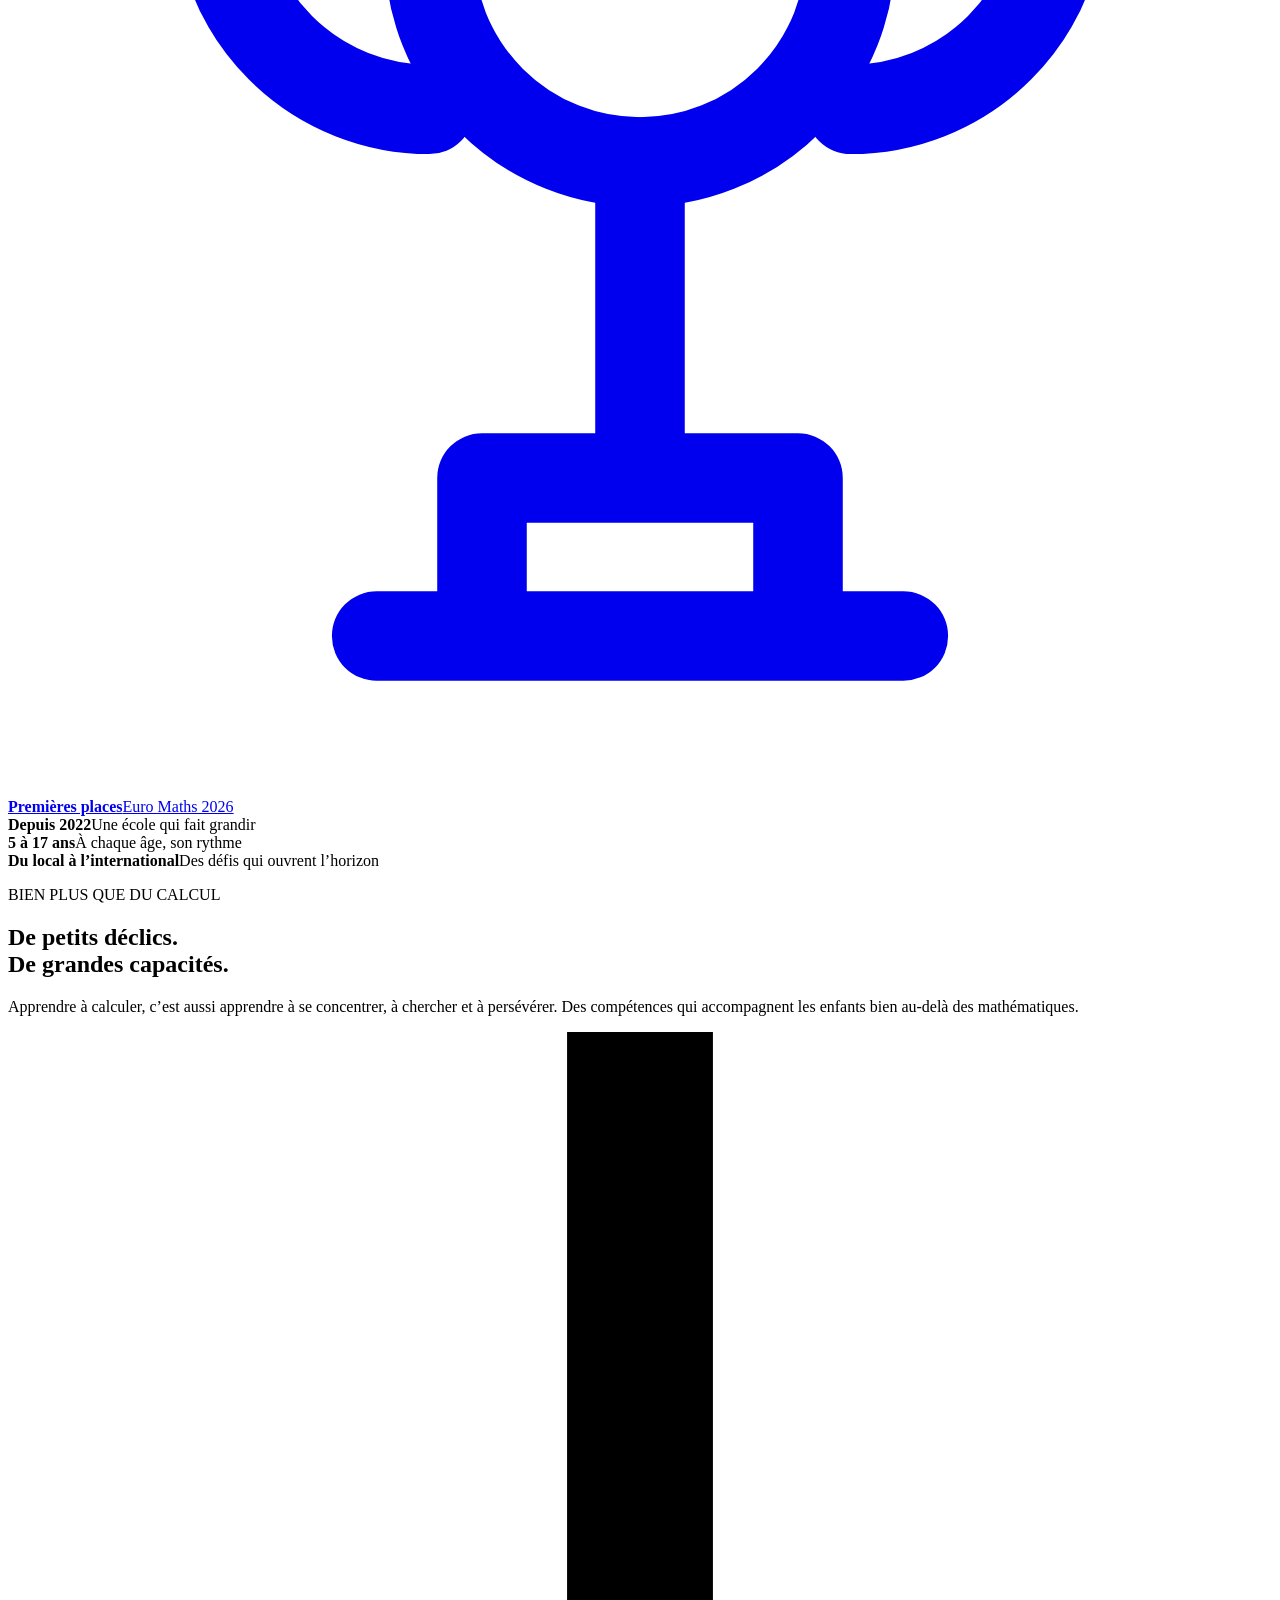
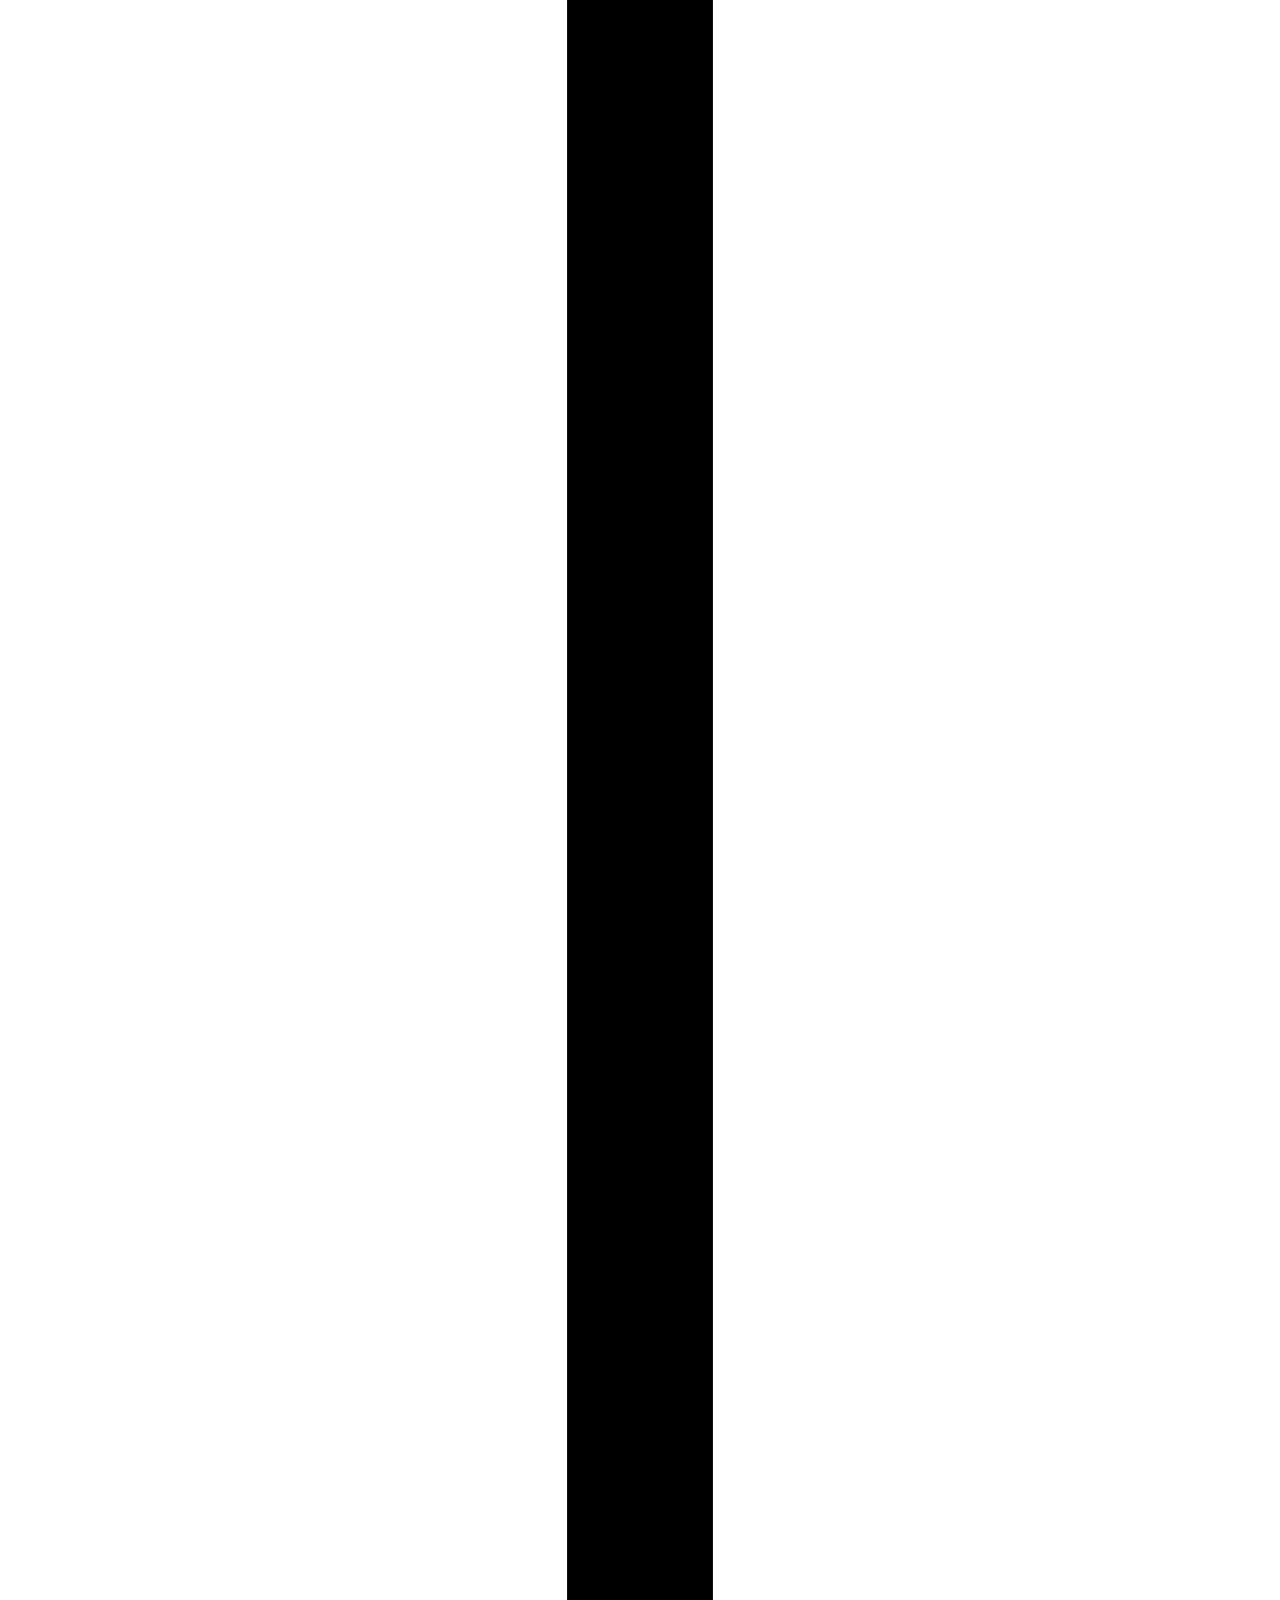
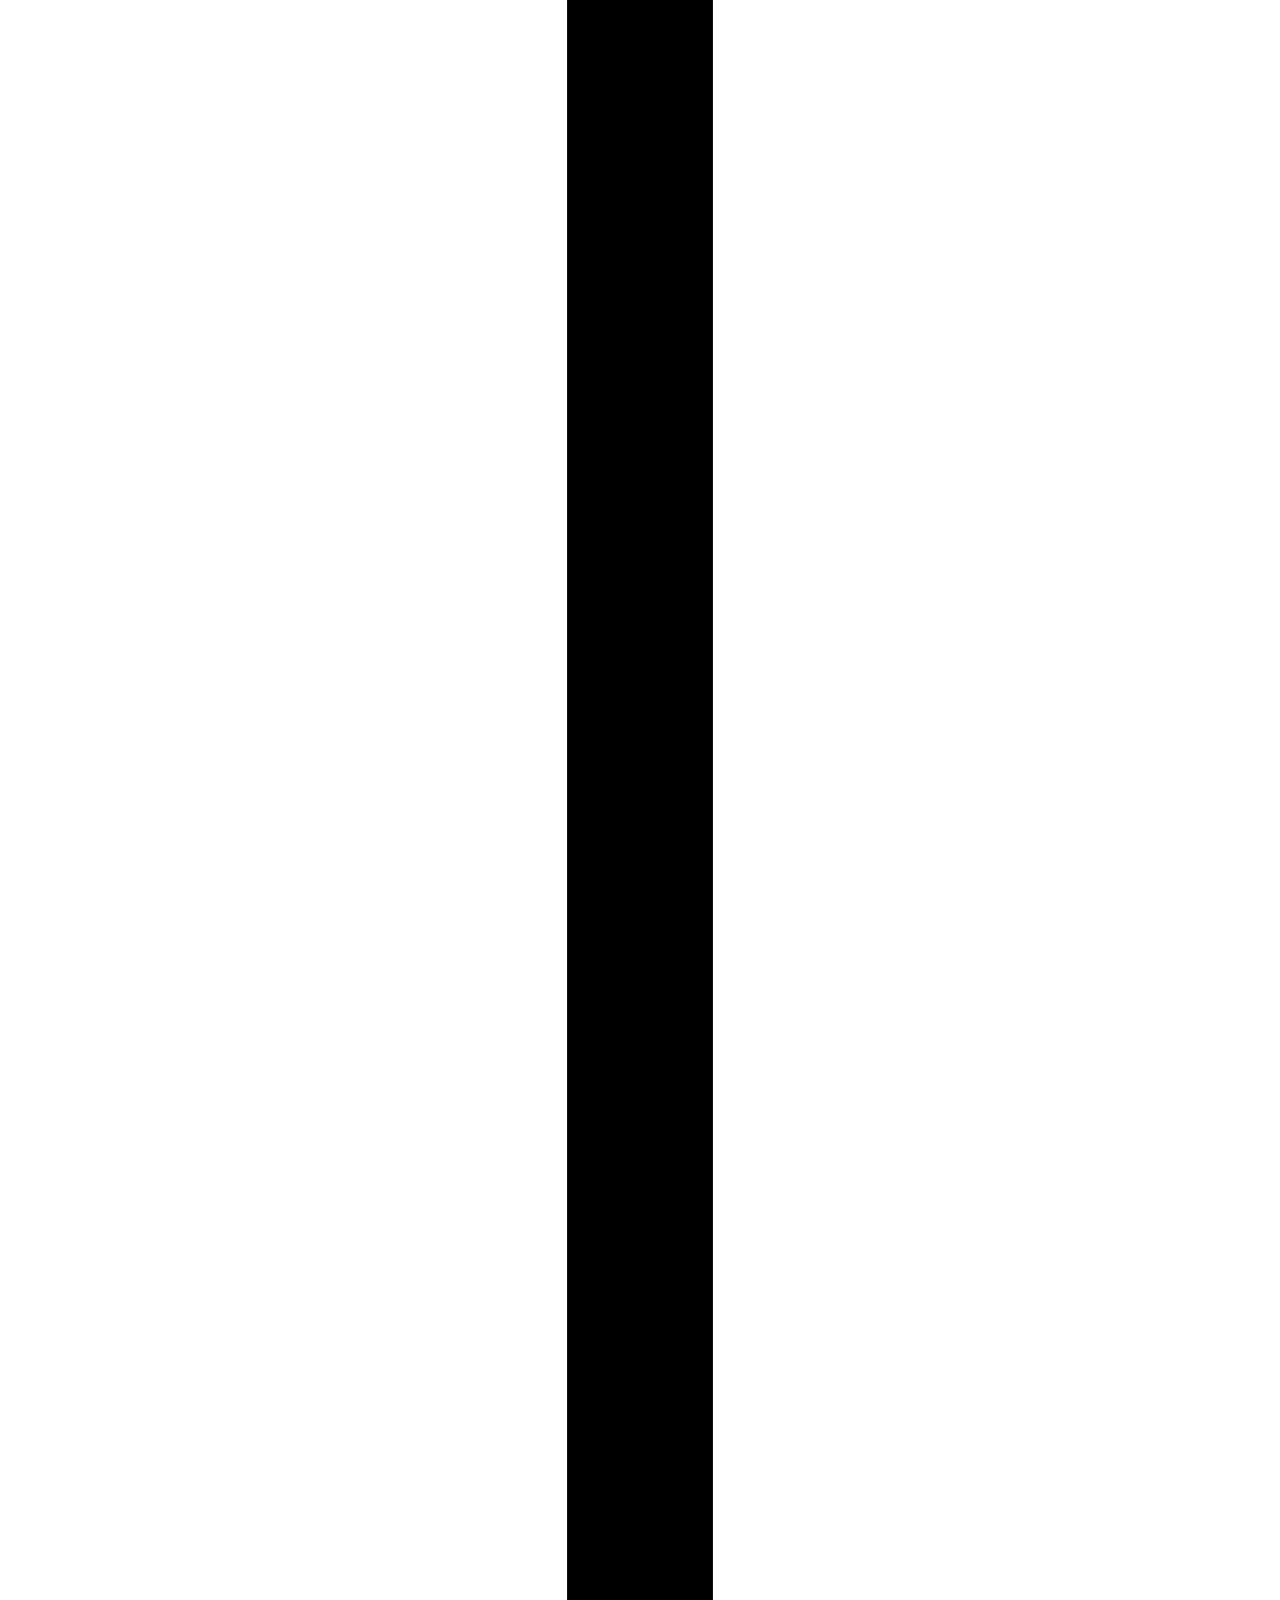
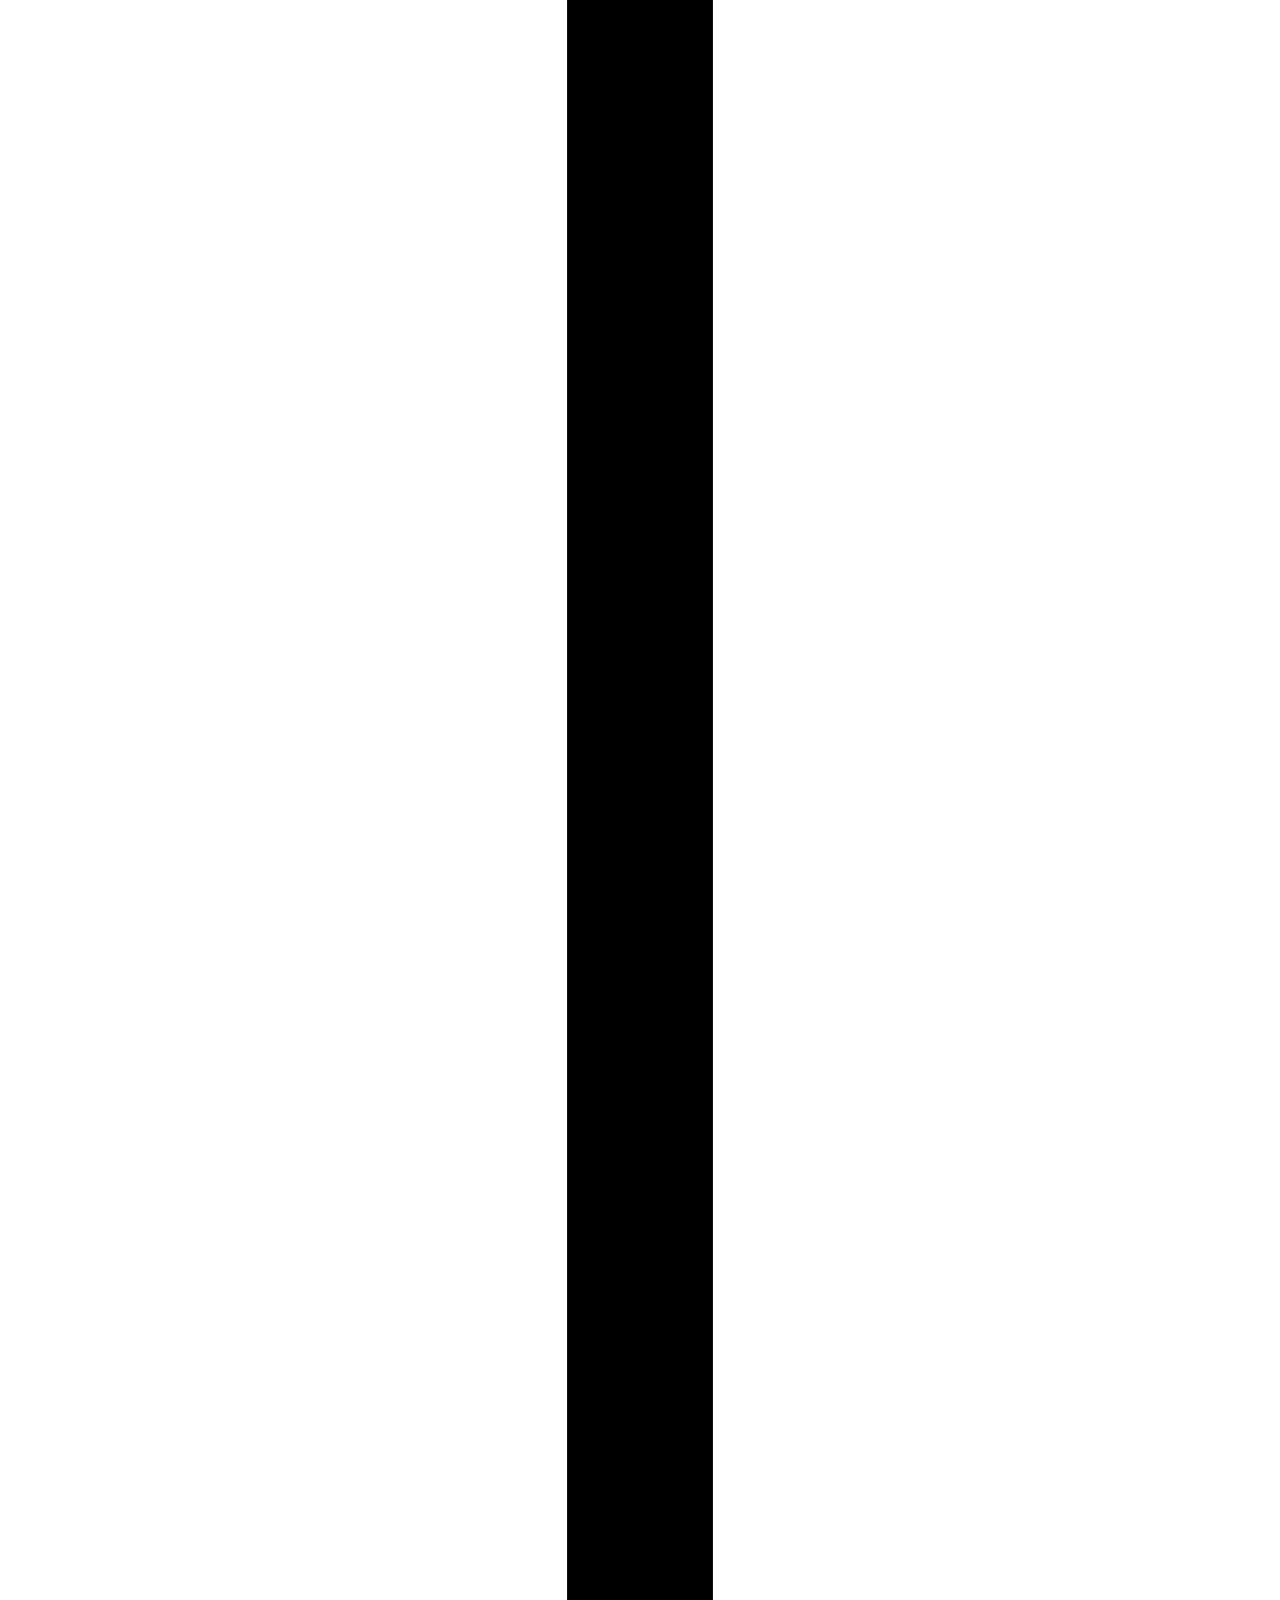
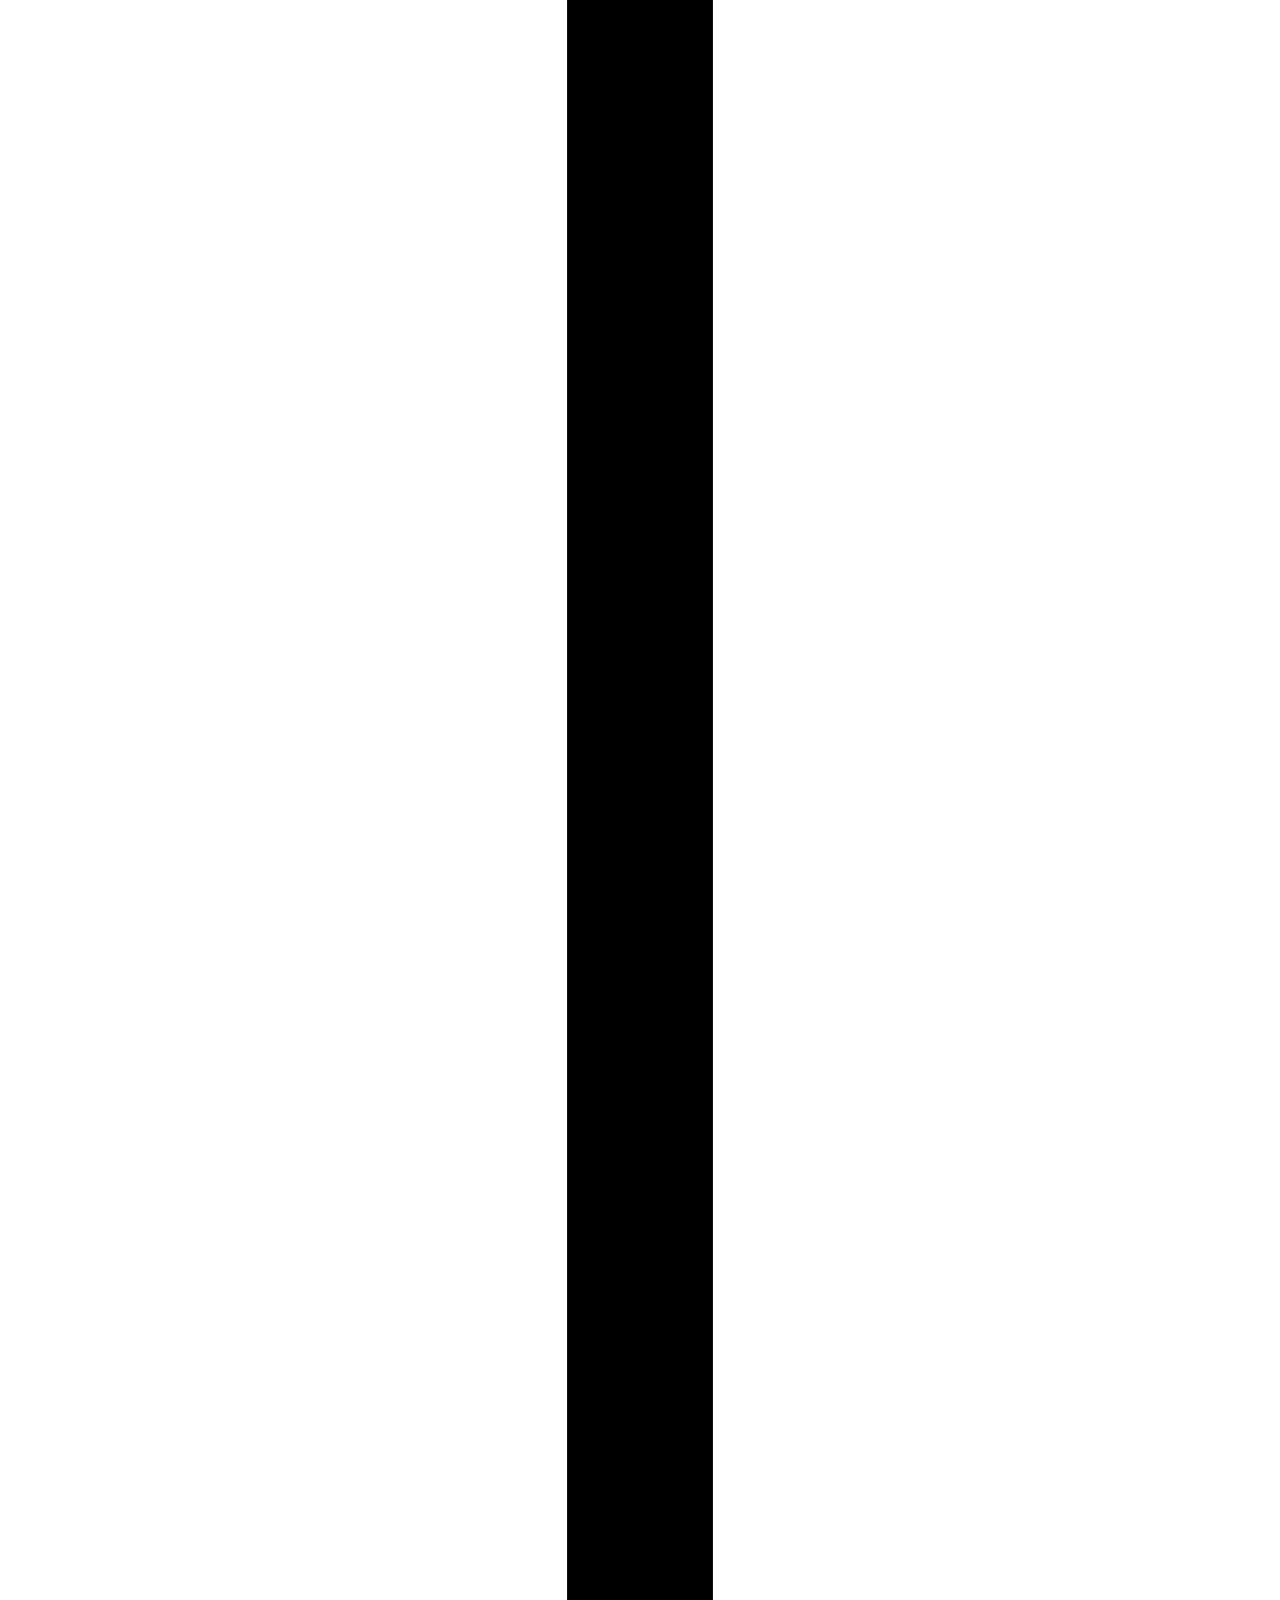
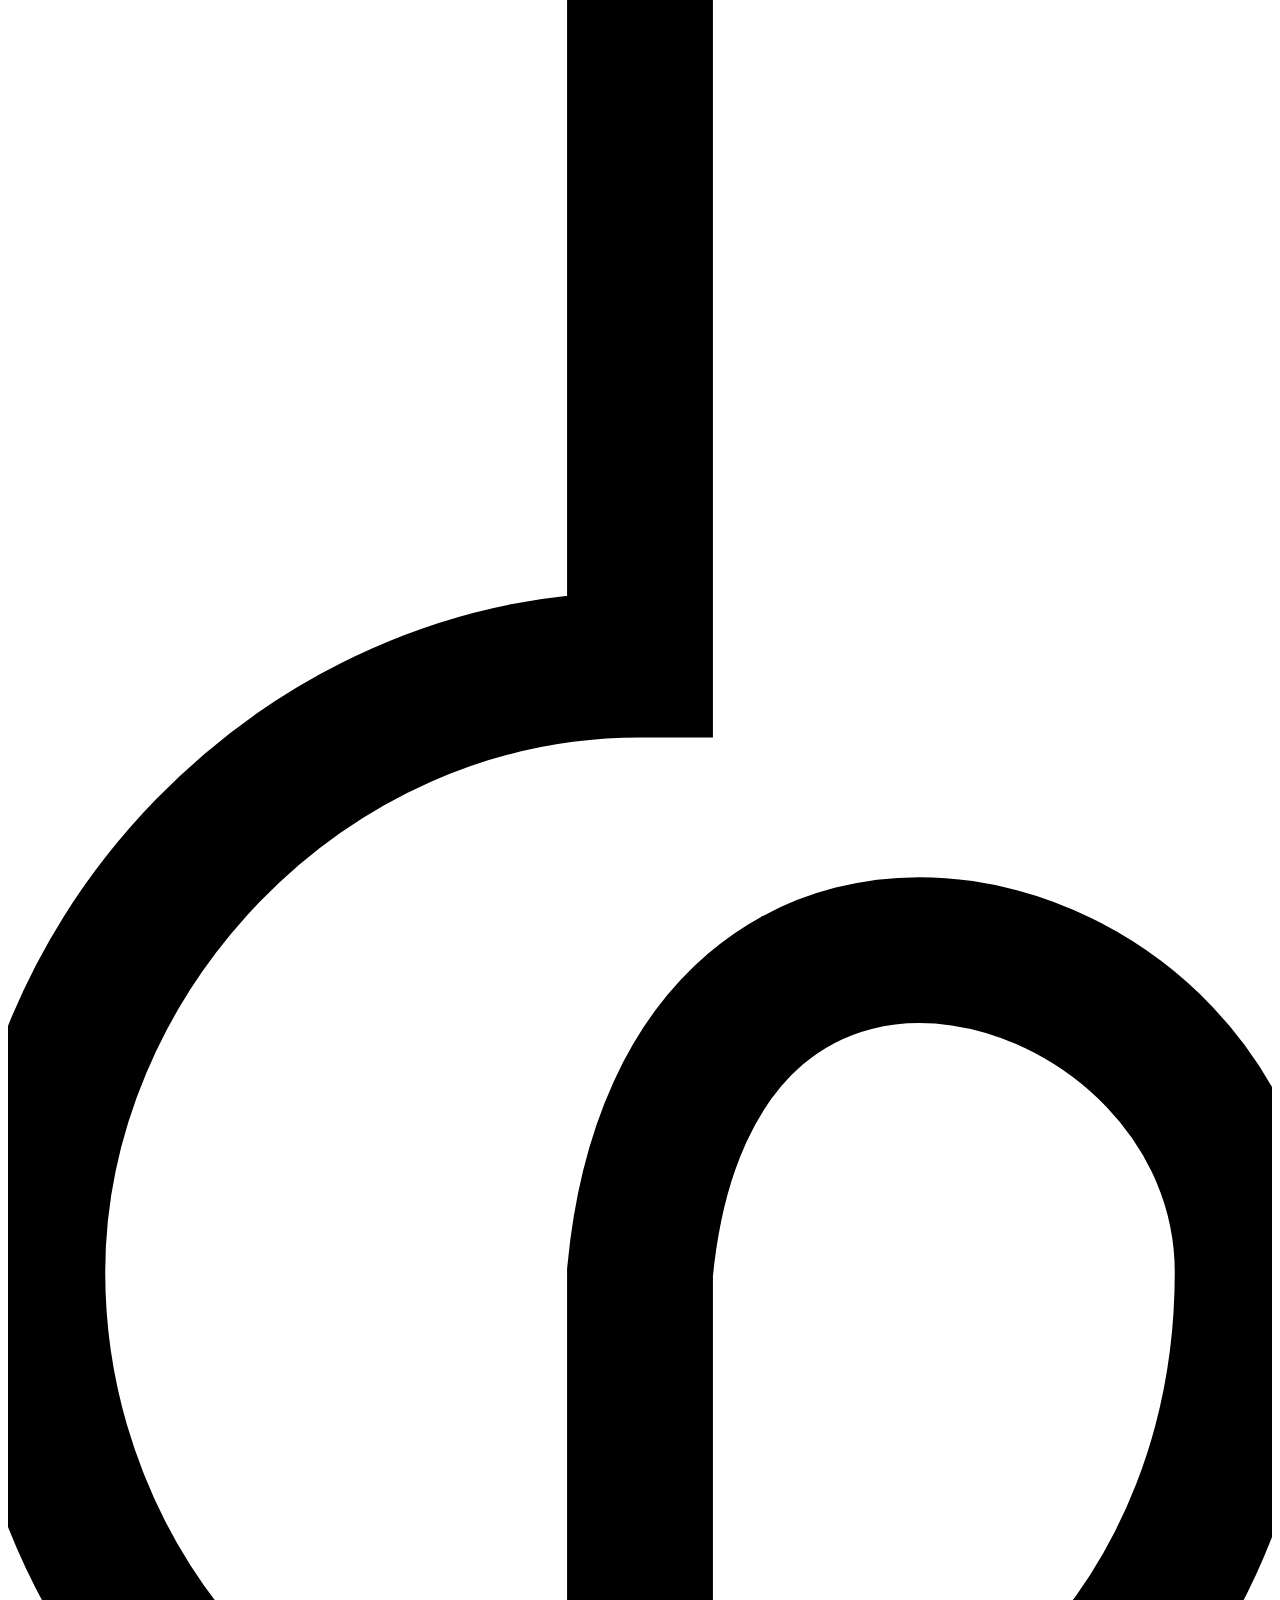
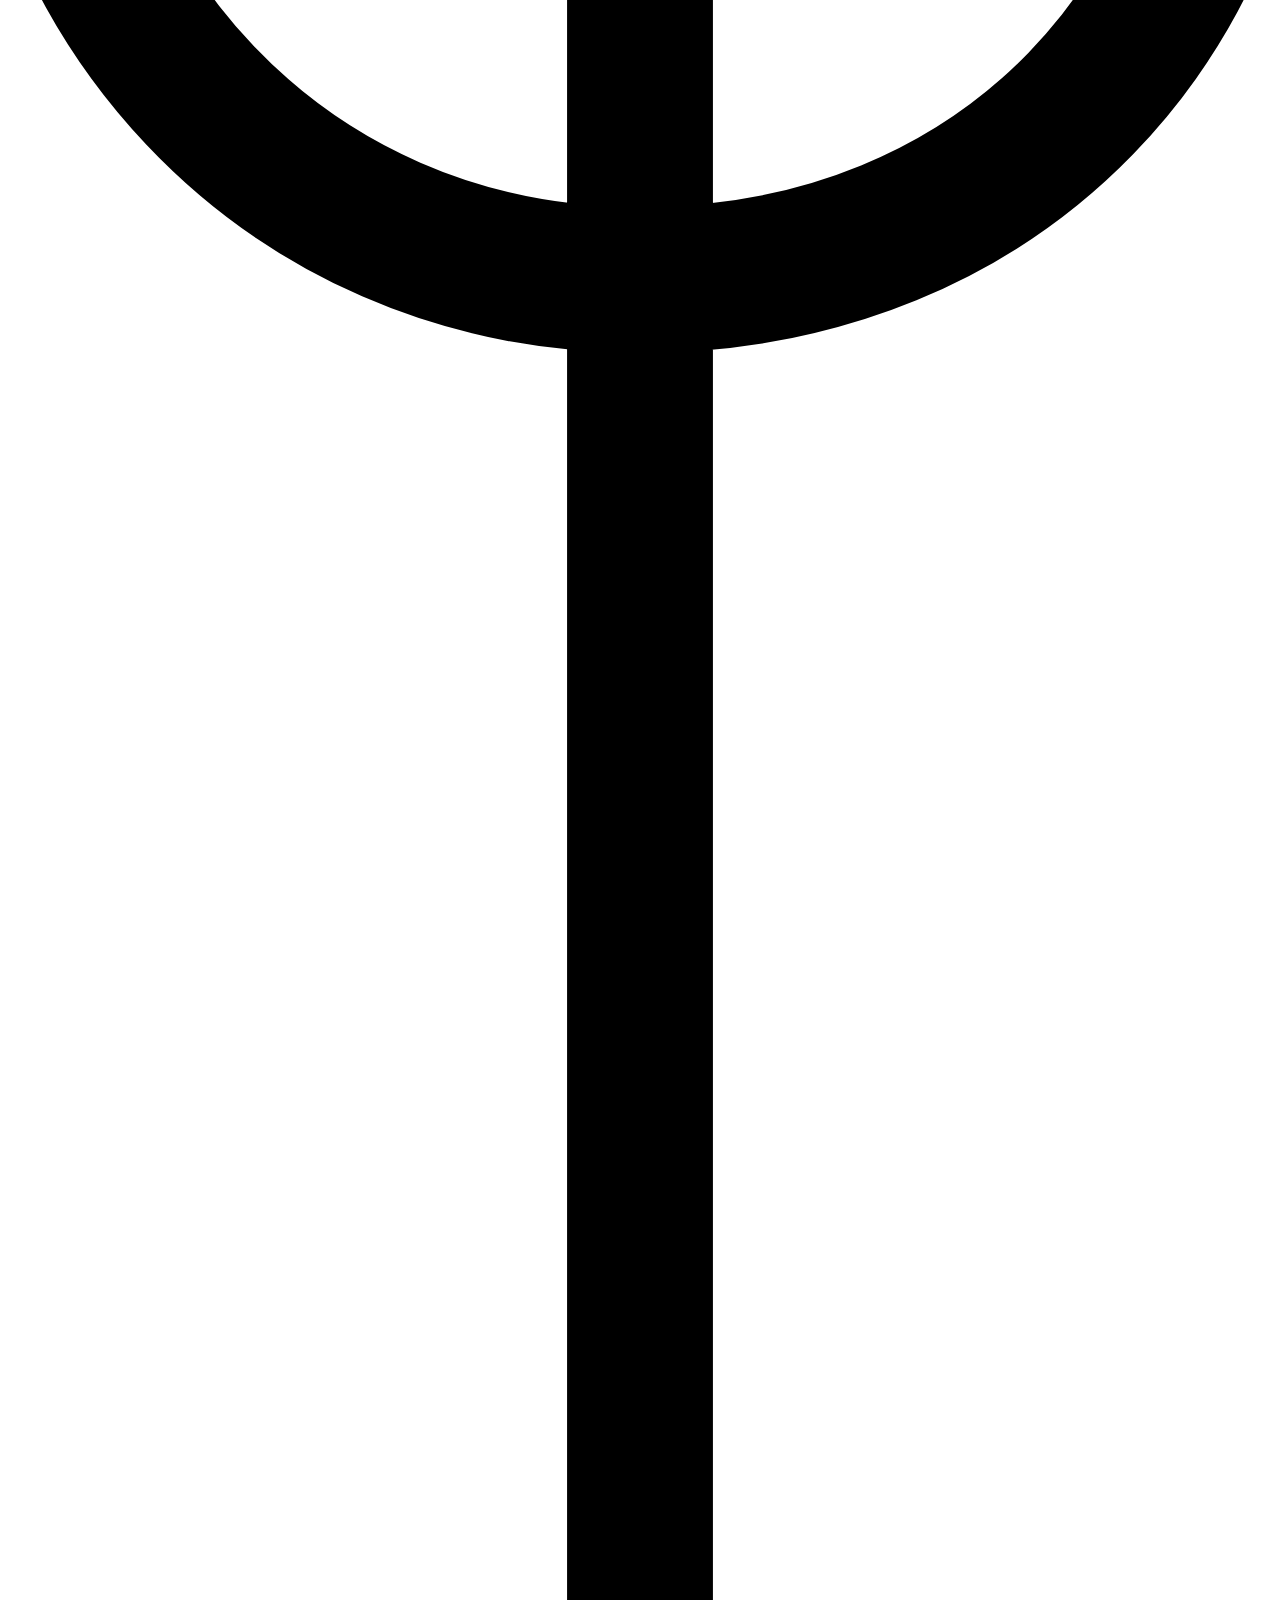
==== commit 5af4880e: "Use continuous Djelong loop path for learning timeline" ====
--- a/docs/index.html
+++ b/docs/index.html
@@ -1,5 +1,5 @@
-<!doctype html><html lang="fr"><head><meta charset="UTF-8"><meta name="viewport" content="width=device-width,initial-scale=1"><title>Accueil | Les Génies du Calcul Mental — Pantin</title><meta name="description" content="Calcul mental et soroban à Pantin pour les enfants de 5 à 17 ans. Découvrez notre école, notre pédagogie et les réussites de nos élèves."><meta name="theme-color" content="#092456"><link rel="canonical" href="https://renolix.github.io/ecole.github.io/"><meta property="og:title" content="Accueil | Les Génies du Calcul Mental"><meta property="og:description" content="Calcul mental et soroban à Pantin pour les enfants de 5 à 17 ans. Découvrez notre école, notre pédagogie et les réussites de nos élèves."><meta property="og:type" content="website"><meta property="og:locale" content="fr_FR"><link rel="icon" href="/ecole.github.io/assets/favicon.svg" type="image/svg+xml"><link rel="stylesheet" href="/ecole.github.io/style.css?v=3"><script defer src="/ecole.github.io/app.js?v=3"></script><script type="application/ld+json">{"@context":"https://schema.org","@type":"EducationalOrganization","name":"Les Génies du Calcul Mental","url":"https://renolix.github.io/ecole.github.io","telephone":"+33749587024","foundingDate":"2022-06","address":{"@type":"PostalAddress","streetAddress":"22 rue Méhul","postalCode":"93500","addressLocality":"Pantin","addressCountry":"FR"}}</script></head><body><a class="skip-link" href="#contenu">Aller au contenu</a><div class="topbar"><div class="container"><span><svg class="icon " viewBox="0 0 24 24" fill="none" stroke="currentColor" stroke-width="1.7" stroke-linecap="round" stroke-linejoin="round" aria-hidden="true"><path d="M20 10c0 6-8 12-8 12S4 16 4 10a8 8 0 1 1 16 0Z"/><circle cx="12" cy="10" r="2.5"/></svg>Pantin · 22 rue Méhul</span><span>Le goût des maths, dès 5 ans</span><a href="tel:+33749587024"><svg class="icon " viewBox="0 0 24 24" fill="none" stroke="currentColor" stroke-width="1.7" stroke-linecap="round" stroke-linejoin="round" aria-hidden="true"><path d="M22 16.9v3a2 2 0 0 1-2.2 2 19.8 19.8 0 0 1-8.6-3.1 19.5 19.5 0 0 1-6-6 19.8 19.8 0 0 1-3.1-8.7A2 2 0 0 1 4.1 2h3a2 2 0 0 1 2 1.7c.1 1 .4 2 .7 2.9a2 2 0 0 1-.5 2.1L8 10a16 16 0 0 0 6 6l1.3-1.3a2 2 0 0 1 2.1-.5c.9.3 1.9.6 2.9.7a2 2 0 0 1 1.7 2z"/></svg>07 49 58 70 24</a></div></div><header><div class="container nav-wrap"><a class="brand" href="/ecole.github.io/" aria-label="Les Génies du Calcul Mental — accueil"><img src="/ecole.github.io/assets/logo.png" alt="" width="84" height="84"><span>LES GÉNIES<small>DU CALCUL MENTAL</small></span></a><button class="menu-toggle" aria-label="Ouvrir le menu" aria-expanded="false" aria-controls="navigation"><svg class="icon " viewBox="0 0 24 24" fill="none" stroke="currentColor" stroke-width="1.7" stroke-linecap="round" stroke-linejoin="round" aria-hidden="true"><path d="M4 6h16M4 12h16M4 18h16"/></svg></button><nav id="navigation" aria-label="Navigation principale"><a href="/ecole.github.io/" aria-current="page">Accueil</a><a href="/ecole.github.io/a-propos/" >Notre école</a><a href="/ecole.github.io/pedagogie/" >La méthode Soroban</a><a href="/ecole.github.io/reussites/" >Nos réussites</a><a href="/ecole.github.io/galerie/" >En images</a><a class="btn primary nav-cta" href="/ecole.github.io/contact/">Nous contacter</a></nav></div></header><main id="contenu"><section class="hero"><div class="container hero-grid"><div class="hero-copy"><p class="eyebrow">ÉCOLE DE CALCUL MENTAL · PANTIN</p><h1>Les maths<br>autrement.<br><em>Le potentiel<br> en grand.</em></h1><p>Avec le soroban, les enfants de 5 à 17 ans découvrent le plaisir de calculer, de progresser et de croire en eux.</p><div class="hero-actions"><a class="btn gold" href="/ecole.github.io/pedagogie/">Découvrir notre méthode</a><a class="btn outline-light" href="/ecole.github.io/contact/">Rencontrons-nous</a></div><div class="hero-note"><svg class="icon " viewBox="0 0 24 24" fill="none" stroke="currentColor" stroke-width="1.7" stroke-linecap="round" stroke-linejoin="round" aria-hidden="true"><path d="m5 12 4 4L19 6"/></svg>Une pédagogie ludique, progressive et bienveillante</div></div><div class="hero-visual"><img class="hero-photo" src="/ecole.github.io/assets/groupe-celebration.webp" alt="Les élèves des Génies du Calcul Mental réunis avec leurs sorobans" fetchpriority="high" decoding="async"><div class="photo-caption"><span>LES GÉNIES, EN VRAI</span><p>Une école. Une équipe.<br>De grandes fiertés.</p></div><a href="/ecole.github.io/reussites/" class="award-label"><svg class="icon " viewBox="0 0 24 24" fill="none" stroke="currentColor" stroke-width="1.7" stroke-linecap="round" stroke-linejoin="round" aria-hidden="true"><path d="M8 3h8v5a4 4 0 0 1-8 0Z"/><path d="M8 4H4v3a4 4 0 0 0 4 4m8-7h4v3a4 4 0 0 1-4 4M12 12v6m-5 3h10m-8-3h6v3H9z"/></svg><span><strong>Premières places</strong>Euro Maths 2026</span></a></div></div></section><section class="stats-bar" aria-label="L’école en quelques repères"><div class="container stats-grid"><div><strong>Depuis 2022</strong><span>Une école qui fait grandir</span></div><div><strong>5 à 17 ans</strong><span>À chaque âge, son rythme</span></div><div><strong>Du local à l’international</strong><span>Des défis qui ouvrent l’horizon</span></div></div></section>
-<section class="section learning-roadmap-section"><div class="container"><div class="learning-roadmap-heading"><p class="eyebrow">BIEN PLUS QUE DU CALCUL</p><h2>De petits déclics.<br>De grandes capacités.</h2><p>Apprendre à calculer, c’est aussi apprendre à se concentrer, à chercher et à persévérer. Des compétences qui accompagnent les enfants bien au-delà des mathématiques.</p></div><div class="learning-roadmap" aria-label="Quatre capacités développées par le calcul mental"><div class="learning-roadmap-rail" aria-hidden="true"><span class="learning-roadmap-progress"></span></div><article class="learning-roadmap-step"><span class="learning-roadmap-node" aria-hidden="true"></span><div class="learning-roadmap-card"><span class="learning-roadmap-number">01</span><h3>Mieux se concentrer</h3><p>Prendre le temps d’observer, écouter une consigne et garder son attention sur un objectif.</p></div></article><article class="learning-roadmap-step"><span class="learning-roadmap-node" aria-hidden="true"></span><div class="learning-roadmap-card"><span class="learning-roadmap-number">02</span><h3>Gagner en agilité</h3><p>Construire des automatismes et progresser en calcul, avec précision avant la rapidité.</p></div></article><article class="learning-roadmap-step"><span class="learning-roadmap-node" aria-hidden="true"></span><div class="learning-roadmap-card"><span class="learning-roadmap-number">03</span><h3>Entraîner sa mémoire</h3><p>Visualiser les nombres, mobiliser sa mémoire et faire des liens logiques.</p></div></article><article class="learning-roadmap-step"><span class="learning-roadmap-node" aria-hidden="true"></span><div class="learning-roadmap-card"><span class="learning-roadmap-number">04</span><h3>Oser et prendre confiance</h3><p>Essayer, se tromper, comprendre et être fier de chaque nouveau progrès.</p></div></article></div></div></section>
+<!doctype html><html lang="fr"><head><meta charset="UTF-8"><meta name="viewport" content="width=device-width,initial-scale=1"><title>Accueil | Les Génies du Calcul Mental — Pantin</title><meta name="description" content="Calcul mental et soroban à Pantin pour les enfants de 5 à 17 ans. Découvrez notre école, notre pédagogie et les réussites de nos élèves."><meta name="theme-color" content="#092456"><link rel="canonical" href="https://renolix.github.io/ecole.github.io/"><meta property="og:title" content="Accueil | Les Génies du Calcul Mental"><meta property="og:description" content="Calcul mental et soroban à Pantin pour les enfants de 5 à 17 ans. Découvrez notre école, notre pédagogie et les réussites de nos élèves."><meta property="og:type" content="website"><meta property="og:locale" content="fr_FR"><link rel="icon" href="/ecole.github.io/assets/favicon.svg" type="image/svg+xml"><link rel="stylesheet" href="/ecole.github.io/style.css?v=4"><script defer src="/ecole.github.io/app.js?v=4"></script><script type="application/ld+json">{"@context":"https://schema.org","@type":"EducationalOrganization","name":"Les Génies du Calcul Mental","url":"https://renolix.github.io/ecole.github.io","telephone":"+33749587024","foundingDate":"2022-06","address":{"@type":"PostalAddress","streetAddress":"22 rue Méhul","postalCode":"93500","addressLocality":"Pantin","addressCountry":"FR"}}</script></head><body><a class="skip-link" href="#contenu">Aller au contenu</a><div class="topbar"><div class="container"><span><svg class="icon " viewBox="0 0 24 24" fill="none" stroke="currentColor" stroke-width="1.7" stroke-linecap="round" stroke-linejoin="round" aria-hidden="true"><path d="M20 10c0 6-8 12-8 12S4 16 4 10a8 8 0 1 1 16 0Z"/><circle cx="12" cy="10" r="2.5"/></svg>Pantin · 22 rue Méhul</span><span>Le goût des maths, dès 5 ans</span><a href="tel:+33749587024"><svg class="icon " viewBox="0 0 24 24" fill="none" stroke="currentColor" stroke-width="1.7" stroke-linecap="round" stroke-linejoin="round" aria-hidden="true"><path d="M22 16.9v3a2 2 0 0 1-2.2 2 19.8 19.8 0 0 1-8.6-3.1 19.5 19.5 0 0 1-6-6 19.8 19.8 0 0 1-3.1-8.7A2 2 0 0 1 4.1 2h3a2 2 0 0 1 2 1.7c.1 1 .4 2 .7 2.9a2 2 0 0 1-.5 2.1L8 10a16 16 0 0 0 6 6l1.3-1.3a2 2 0 0 1 2.1-.5c.9.3 1.9.6 2.9.7a2 2 0 0 1 1.7 2z"/></svg>07 49 58 70 24</a></div></div><header><div class="container nav-wrap"><a class="brand" href="/ecole.github.io/" aria-label="Les Génies du Calcul Mental — accueil"><img src="/ecole.github.io/assets/logo.png" alt="" width="84" height="84"><span>LES GÉNIES<small>DU CALCUL MENTAL</small></span></a><button class="menu-toggle" aria-label="Ouvrir le menu" aria-expanded="false" aria-controls="navigation"><svg class="icon " viewBox="0 0 24 24" fill="none" stroke="currentColor" stroke-width="1.7" stroke-linecap="round" stroke-linejoin="round" aria-hidden="true"><path d="M4 6h16M4 12h16M4 18h16"/></svg></button><nav id="navigation" aria-label="Navigation principale"><a href="/ecole.github.io/" aria-current="page">Accueil</a><a href="/ecole.github.io/a-propos/" >Notre école</a><a href="/ecole.github.io/pedagogie/" >La méthode Soroban</a><a href="/ecole.github.io/reussites/" >Nos réussites</a><a href="/ecole.github.io/galerie/" >En images</a><a class="btn primary nav-cta" href="/ecole.github.io/contact/">Nous contacter</a></nav></div></header><main id="contenu"><section class="hero"><div class="container hero-grid"><div class="hero-copy"><p class="eyebrow">ÉCOLE DE CALCUL MENTAL · PANTIN</p><h1>Les maths<br>autrement.<br><em>Le potentiel<br> en grand.</em></h1><p>Avec le soroban, les enfants de 5 à 17 ans découvrent le plaisir de calculer, de progresser et de croire en eux.</p><div class="hero-actions"><a class="btn gold" href="/ecole.github.io/pedagogie/">Découvrir notre méthode</a><a class="btn outline-light" href="/ecole.github.io/contact/">Rencontrons-nous</a></div><div class="hero-note"><svg class="icon " viewBox="0 0 24 24" fill="none" stroke="currentColor" stroke-width="1.7" stroke-linecap="round" stroke-linejoin="round" aria-hidden="true"><path d="m5 12 4 4L19 6"/></svg>Une pédagogie ludique, progressive et bienveillante</div></div><div class="hero-visual"><img class="hero-photo" src="/ecole.github.io/assets/groupe-celebration.webp" alt="Les élèves des Génies du Calcul Mental réunis avec leurs sorobans" fetchpriority="high" decoding="async"><div class="photo-caption"><span>LES GÉNIES, EN VRAI</span><p>Une école. Une équipe.<br>De grandes fiertés.</p></div><a href="/ecole.github.io/reussites/" class="award-label"><svg class="icon " viewBox="0 0 24 24" fill="none" stroke="currentColor" stroke-width="1.7" stroke-linecap="round" stroke-linejoin="round" aria-hidden="true"><path d="M8 3h8v5a4 4 0 0 1-8 0Z"/><path d="M8 4H4v3a4 4 0 0 0 4 4m8-7h4v3a4 4 0 0 1-4 4M12 12v6m-5 3h10m-8-3h6v3H9z"/></svg><span><strong>Premières places</strong>Euro Maths 2026</span></a></div></div></section><section class="stats-bar" aria-label="L’école en quelques repères"><div class="container stats-grid"><div><strong>Depuis 2022</strong><span>Une école qui fait grandir</span></div><div><strong>5 à 17 ans</strong><span>À chaque âge, son rythme</span></div><div><strong>Du local à l’international</strong><span>Des défis qui ouvrent l’horizon</span></div></div></section>
+<section class="section learning-roadmap-section"><div class="container"><div class="learning-roadmap-heading"><p class="eyebrow">BIEN PLUS QUE DU CALCUL</p><h2>De petits déclics.<br>De grandes capacités.</h2><p>Apprendre à calculer, c’est aussi apprendre à se concentrer, à chercher et à persévérer. Des compétences qui accompagnent les enfants bien au-delà des mathématiques.</p></div><div class="learning-roadmap" aria-label="Quatre capacités développées par le calcul mental"><div class="learning-roadmap-rail" aria-hidden="true"><span class="learning-roadmap-ball"></span><svg viewBox="0 0 52 1363" preserveAspectRatio="none" fill="none"><path class="learning-roadmap-path" d="M26 0V314C12 314 1 326 1 339C1 352 11 364 26 364C41 364 51 353 51 339C51 325 28 318 26 339V636V654.5C13.5 654.5 1 664 1 679C1 694 12 703 26 703C40 703 50.5 692.5 50.5 679C49.2307 664.367 26 660 26 679V979V994.5C13.5 994.5 1 1003.5 1 1019C1 1034.5 12.3457 1044.15 26 1043.5C36.5163 1043 50.4852 1035.18 50.5 1019C50.5148 1002.82 28.4963 1000.64 26 1019V1363" stroke="currentColor" stroke-width="6"/></svg></div><article class="learning-roadmap-step"><div class="learning-roadmap-card"><span class="learning-roadmap-number">01</span><h3>Mieux se concentrer</h3><p>Prendre le temps d’observer, écouter une consigne et garder son attention sur un objectif.</p></div></article><article class="learning-roadmap-step"><div class="learning-roadmap-card"><span class="learning-roadmap-number">02</span><h3>Gagner en agilité</h3><p>Construire des automatismes et progresser en calcul, avec précision avant la rapidité.</p></div></article><article class="learning-roadmap-step"><div class="learning-roadmap-card"><span class="learning-roadmap-number">03</span><h3>Entraîner sa mémoire</h3><p>Visualiser les nombres, mobiliser sa mémoire et faire des liens logiques.</p></div></article><article class="learning-roadmap-step"><div class="learning-roadmap-card"><span class="learning-roadmap-number">04</span><h3>Oser et prendre confiance</h3><p>Essayer, se tromper, comprendre et être fier de chaque nouveau progrès.</p></div></article></div></div></section>
 <section class="section pale"><div class="container split"><div class="editorial-photo"><img class="" src="/ecole.github.io/assets/enfants-soroban.webp" alt="Des élèves souriants présentent leurs bouliers japonais" loading="lazy" decoding="async"><span class="photo-edge">Apprendre avec plaisir, ensemble.</span></div><div class="split-copy"><p class="eyebrow">LA MÉTHODE SOROBAN</p><h2>Un boulier dans les mains.<br><em>Un monde dans la tête.</em></h2><p>Toucher, déplacer, comprendre. Le soroban transforme les nombres en une expérience concrète. Peu à peu, les gestes deviennent des repères, puis des images mentales.</p><p>À l’école, nous associons cette méthode japonaise à des activités ludiques et à des défis progressifs. Chaque enfant avance à son rythme et apprend à reconnaître ses propres progrès.</p><ul class="check-list"><li><svg class="icon " viewBox="0 0 24 24" fill="none" stroke="currentColor" stroke-width="1.7" stroke-linecap="round" stroke-linejoin="round" aria-hidden="true"><path d="m5 12 4 4L19 6"/></svg>Comprendre avant d’accélérer</li><li><svg class="icon " viewBox="0 0 24 24" fill="none" stroke="currentColor" stroke-width="1.7" stroke-linecap="round" stroke-linejoin="round" aria-hidden="true"><path d="m5 12 4 4L19 6"/></svg>Pratiquer sans perdre le plaisir</li><li><svg class="icon " viewBox="0 0 24 24" fill="none" stroke="currentColor" stroke-width="1.7" stroke-linecap="round" stroke-linejoin="round" aria-hidden="true"><path d="m5 12 4 4L19 6"/></svg>Valoriser chaque étape du parcours</li></ul><a class="btn primary" href="/ecole.github.io/pedagogie/">Comprendre la méthode</a></div></div></section>
 <section class="section"><div class="container"><div class="section-heading"><div><p class="eyebrow">GRANDIR À SON RYTHME</p><h2>Un même élan.<br>Des besoins différents.</h2></div><a class="text-link" href="/ecole.github.io/pedagogie/#parcours">Explorer les parcours</a></div><div class="age-grid"><a class="age-card" href="/ecole.github.io/pedagogie/#parcours"><div class="age">5–7<small>ans</small></div><h3>Éveiller la curiosité</h3><p>Manipuler les perles, découvrir les nombres et apprendre à se concentrer en jouant.</p><span>Les premières découvertes</span></a><a class="age-card" href="/ecole.github.io/pedagogie/#parcours"><div class="age">8–11<small>ans</small></div><h3>Construire la confiance</h3><p>Consolider ses repères, développer ses automatismes et commencer à visualiser.</p><span>Le plaisir de progresser</span></a><a class="age-card" href="/ecole.github.io/pedagogie/#parcours"><div class="age">12–17<small>ans</small></div><h3>Aller plus loin</h3><p>Affiner sa précision, gagner en aisance et relever des défis de calcul mental.</p><span>L’envie de se dépasser</span></a></div><p class="section-note">L’âge donne un repère. Le niveau et le rythme de chaque élève guident son accompagnement.</p></div></section>
 <section class="achievement-section"><div class="container split"><div><p class="eyebrow">LA FIERTÉ DE SE DÉPASSER</p><h2>Leur travail mérite<br><em>la première place.</em></h2><p>En 2026, plusieurs de nos élèves ont décroché des premières places à Euro Maths. Derrière ces résultats : de la régularité, du courage et le plaisir d’apprendre ensemble.</p><div class="competition-names"><span>EURO MATHS</span><span>SOROBAN LEAGUE</span></div><a class="btn gold" href="/ecole.github.io/reussites/">Découvrir leurs réussites</a></div><div class="achievement-photo"><img class="" src="/ecole.github.io/assets/esprit-equipe.webp" alt="Les élèves de l’école réunis, un soroban à la main" loading="lazy" decoding="async"><div><svg class="icon " viewBox="0 0 24 24" fill="none" stroke="currentColor" stroke-width="1.7" stroke-linecap="round" stroke-linejoin="round" aria-hidden="true"><path d="M8 3h8v5a4 4 0 0 1-8 0Z"/><path d="M8 4H4v3a4 4 0 0 0 4 4m8-7h4v3a4 4 0 0 1-4 4M12 12v6m-5 3h10m-8-3h6v3H9z"/></svg><span>Des talents qui grandissent.<br>Des réussites qui se partagent.</span></div></div></div></section>
